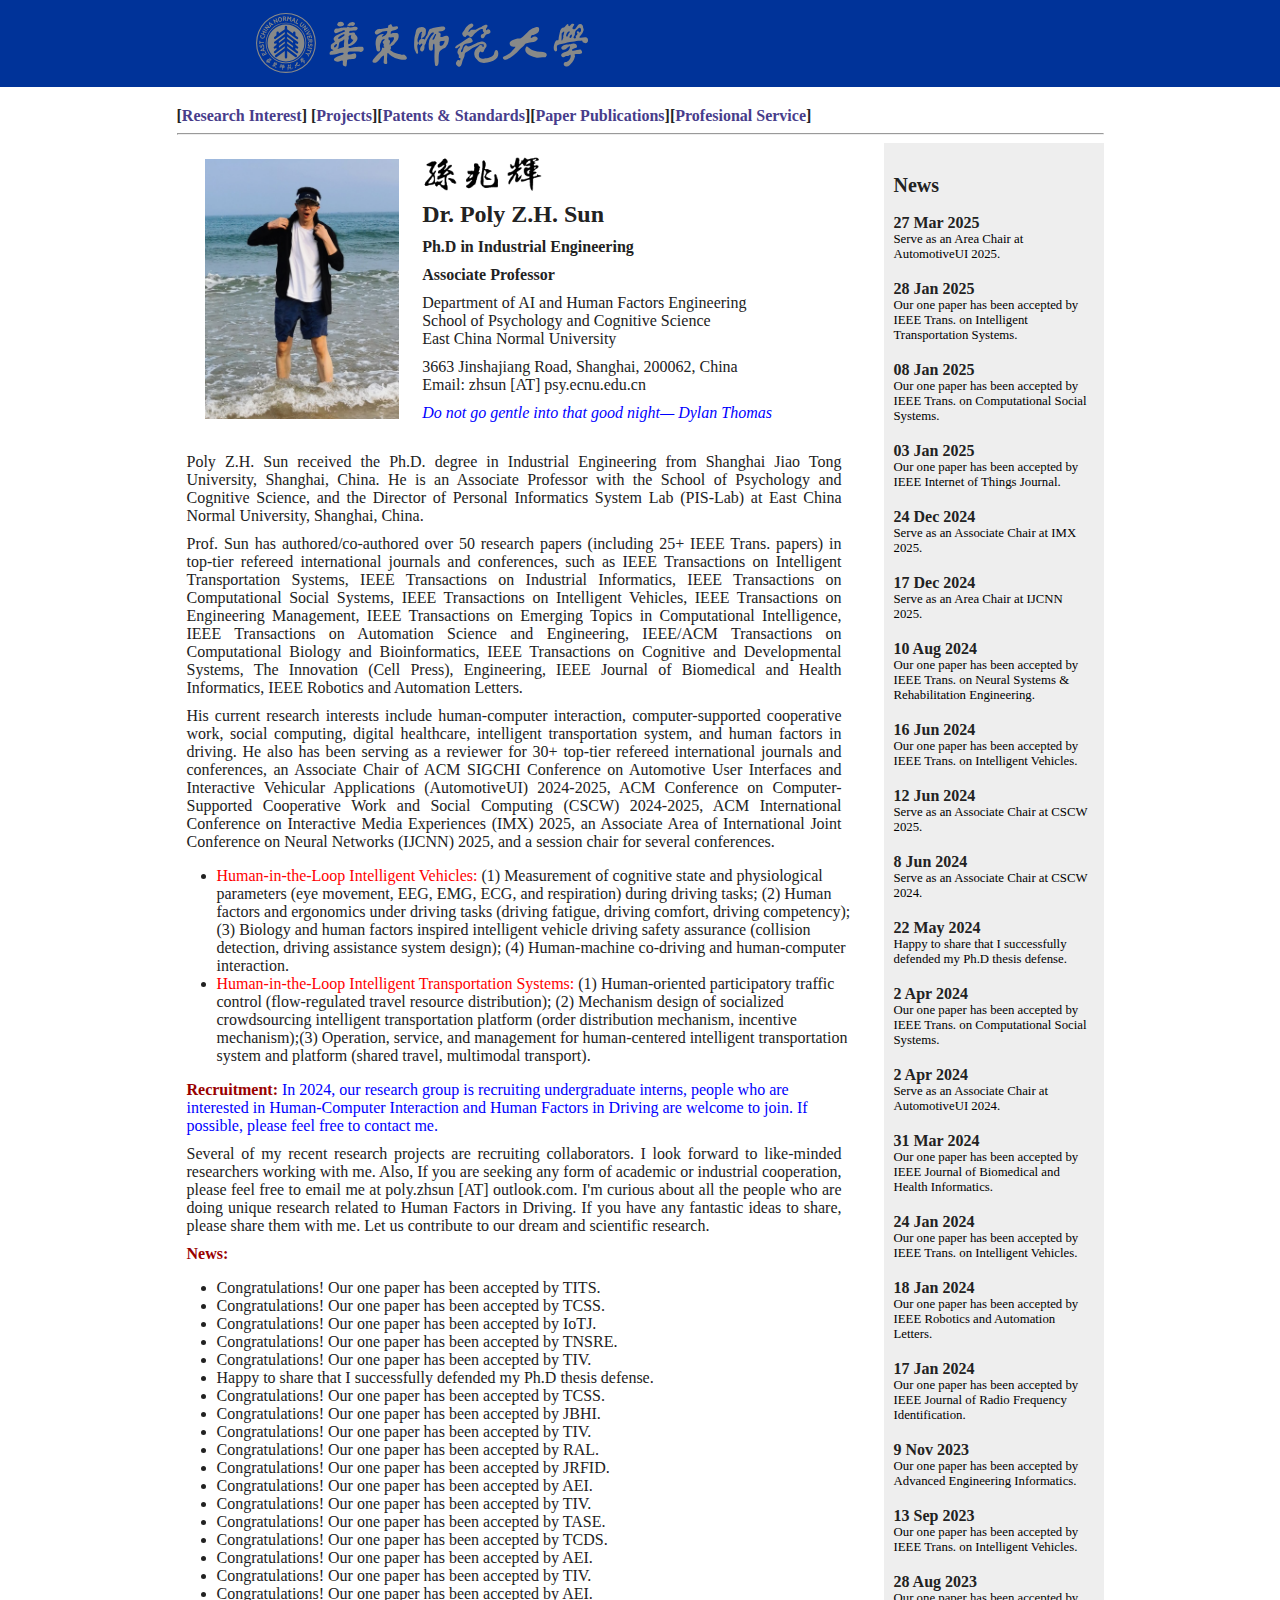
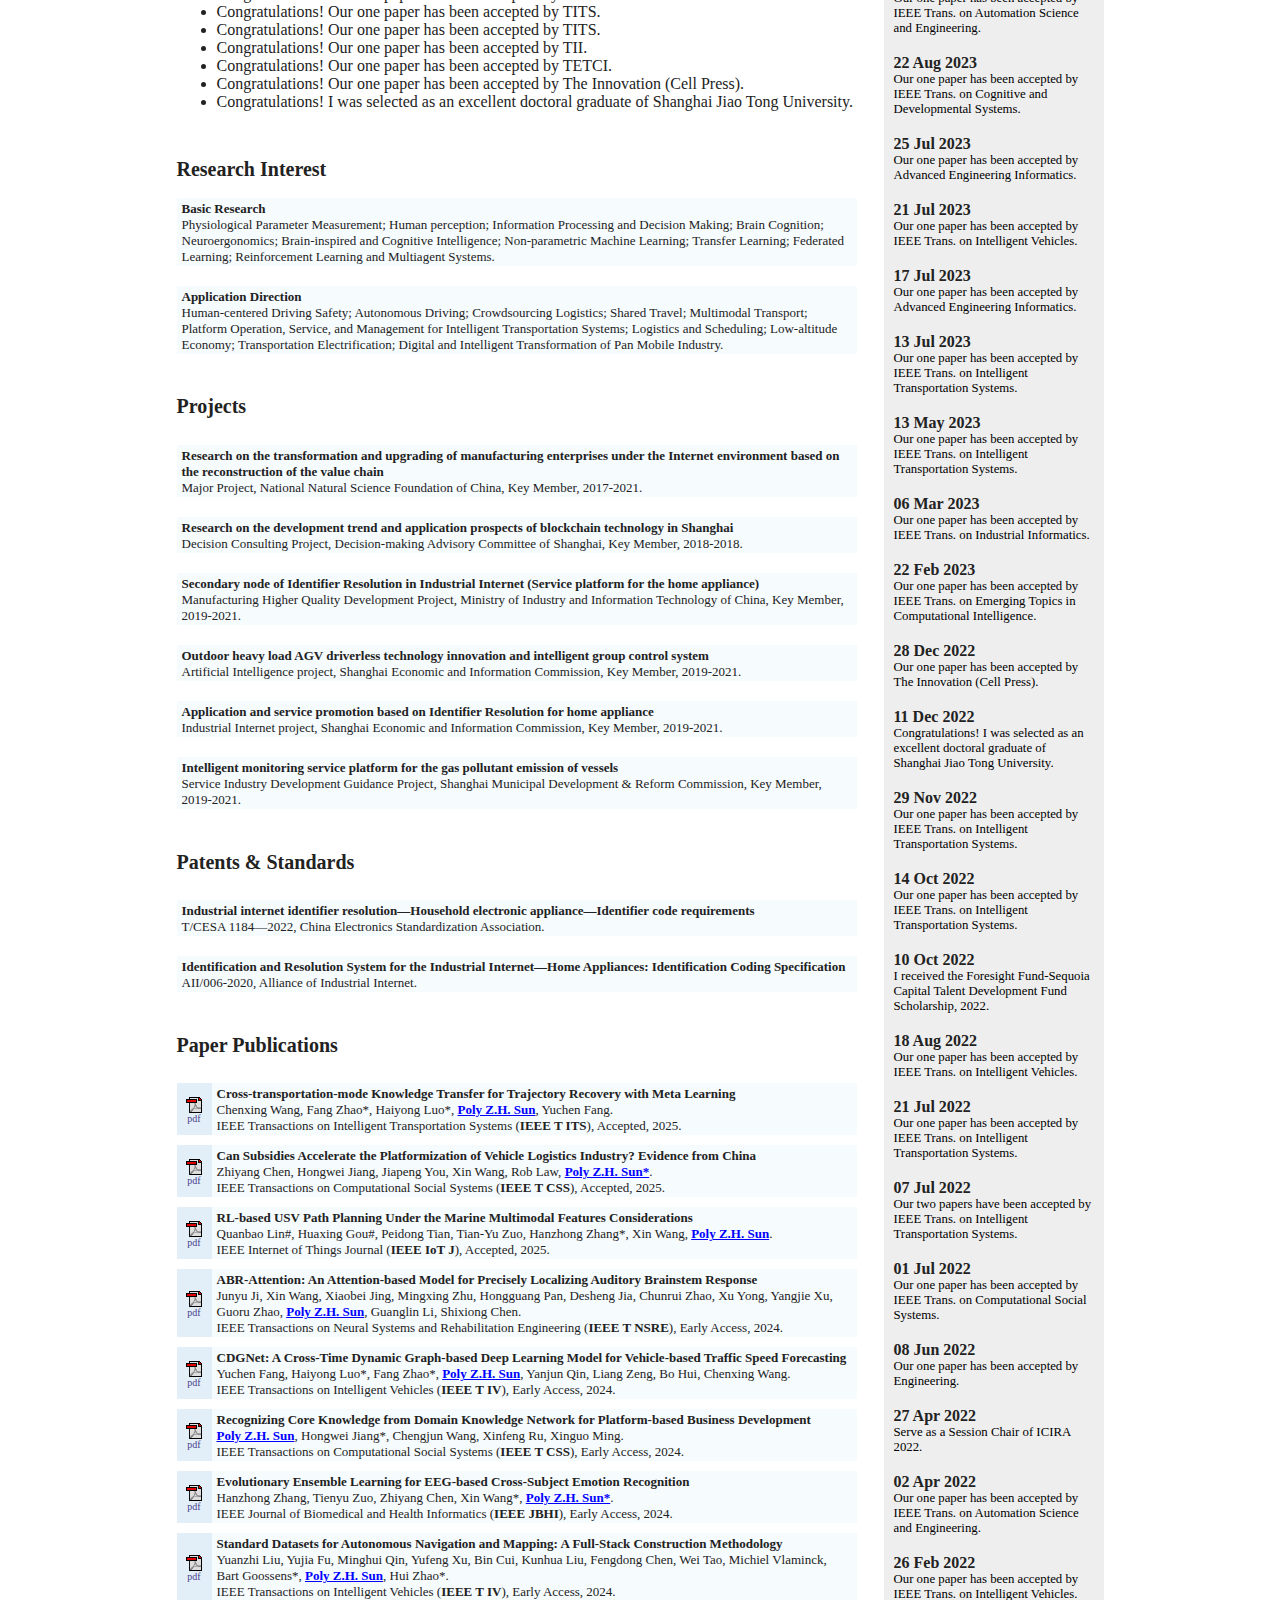
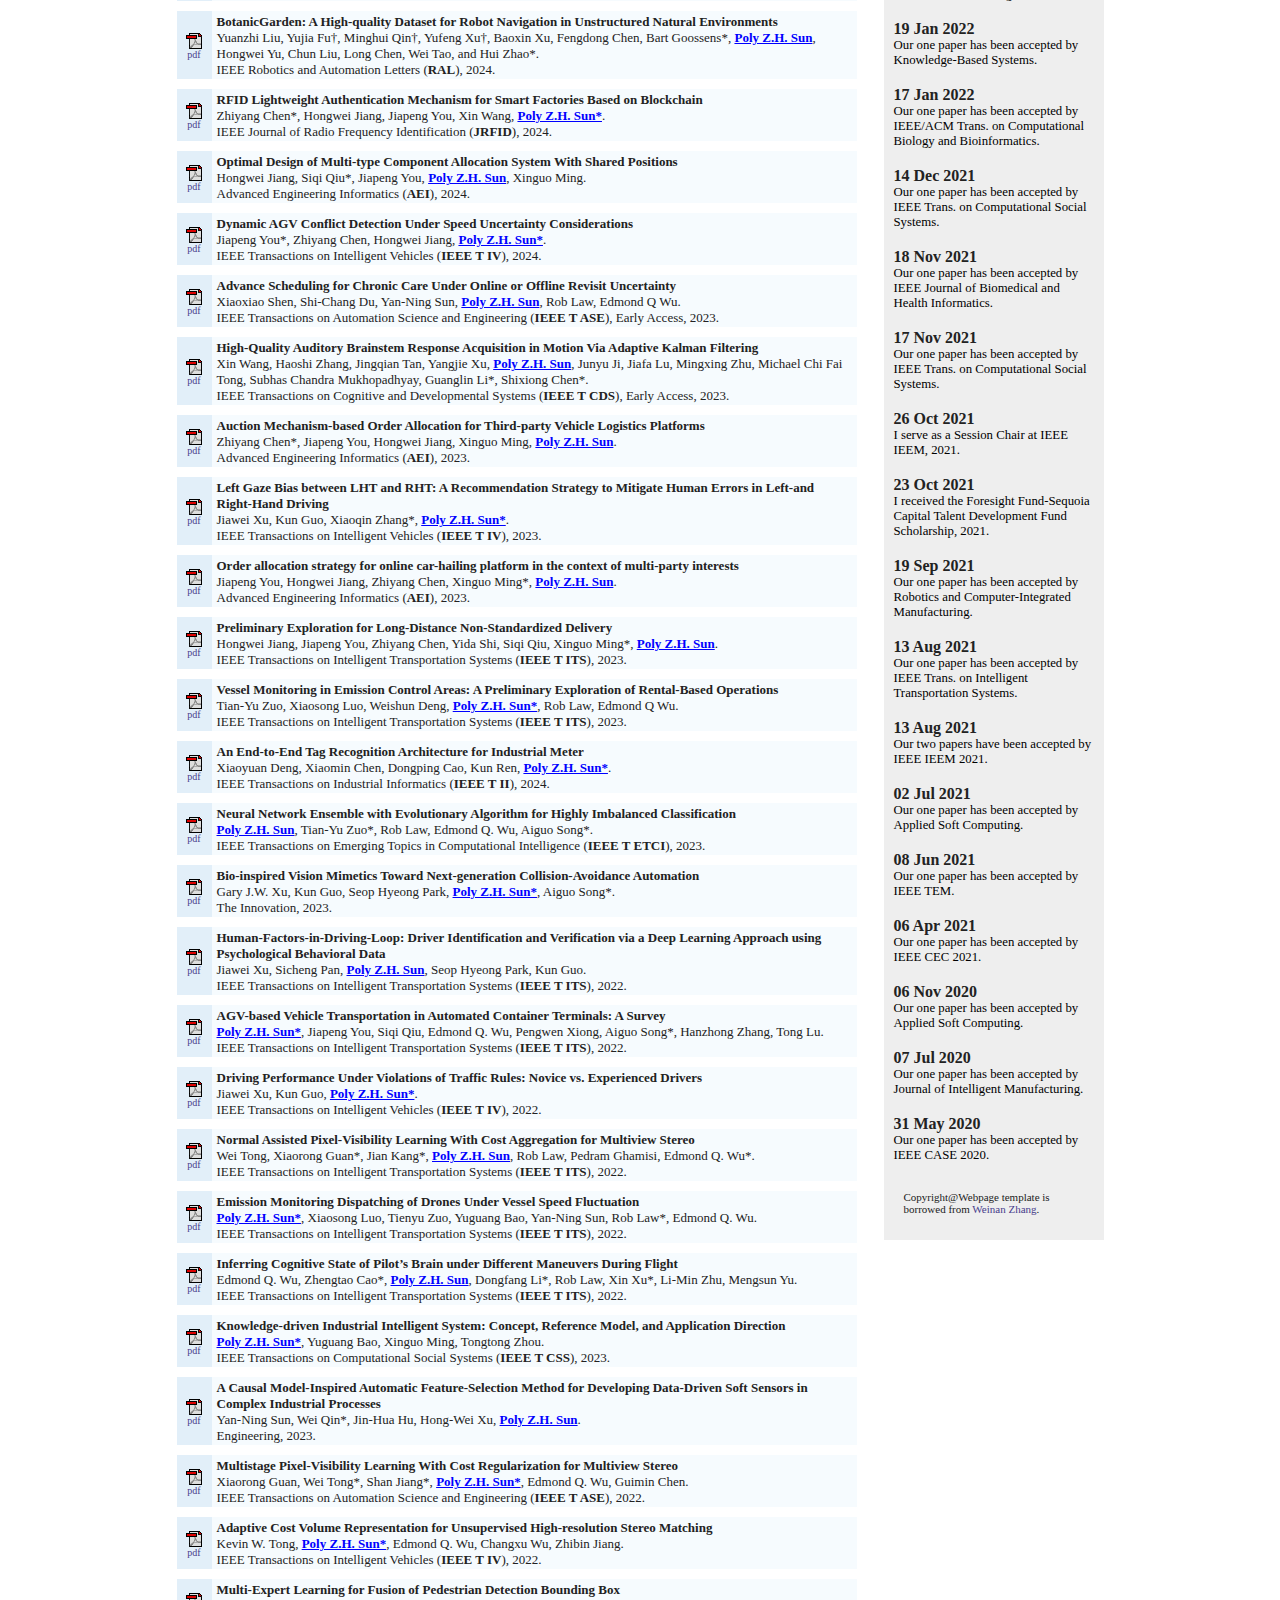
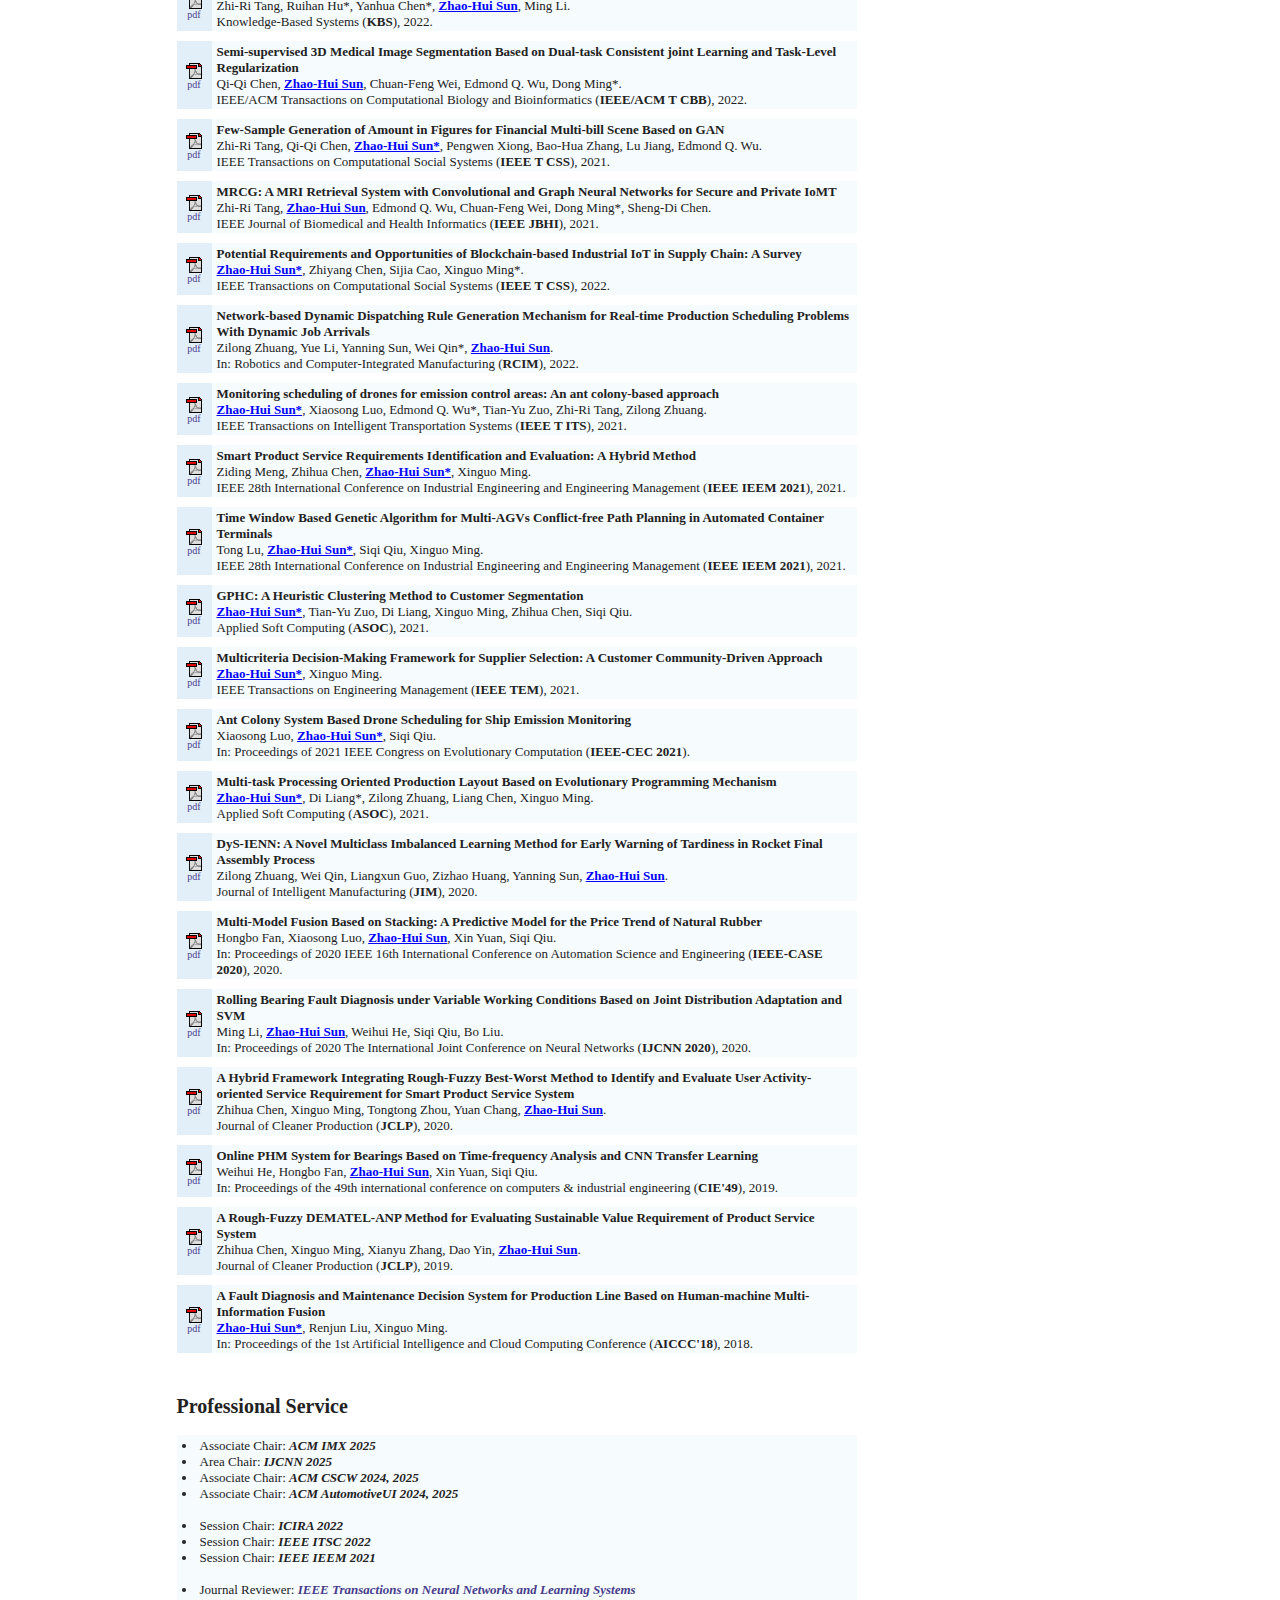
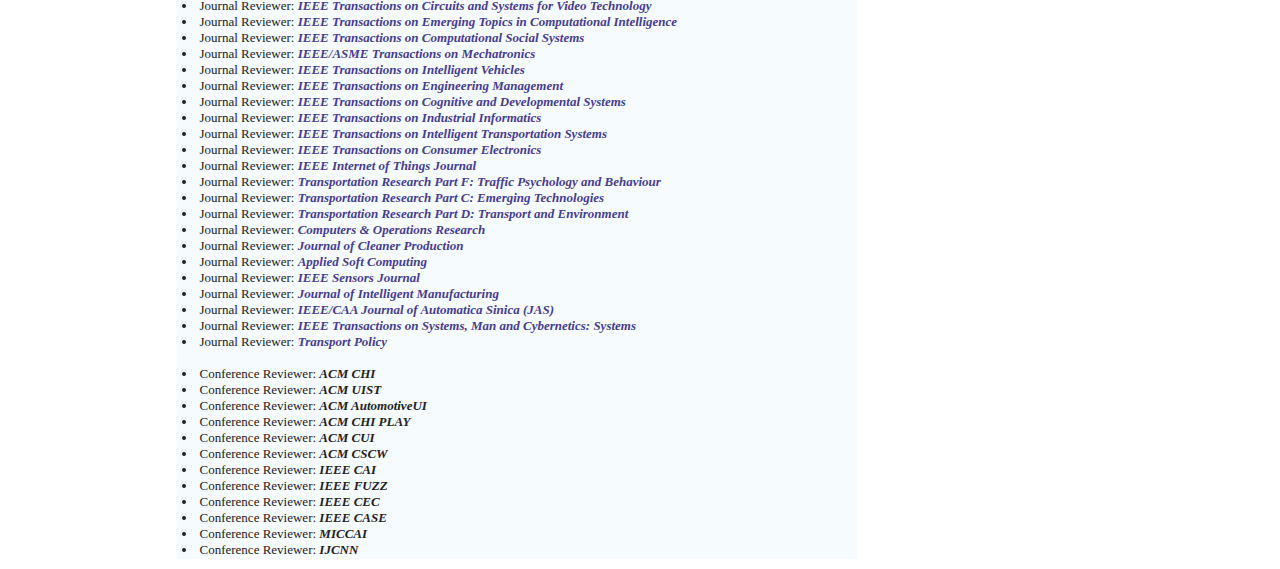
==== index.html @ a6d98fd2 "Update index.html" ====
<!DOCTYPE html PUBLIC "-//W3C//DTD HTML 4.0 Transitional//EN">
<!-- saved from url=(0019)http://polysun.github.io -->
<html><head><meta http-equiv="Content-Type" content="text/html; charset=UTF-8"><meta content="IE=7.0000" http-equiv="X-UA-Compatible">
<title>Poly Z.H. Sun</title>
<meta name="description" content="Poly Z.H. Sun, Associate Professor at East China Normal University. Research topics include Brain Function & Cognition, Human Behavior & Ergonomics, Human-Computer Interaction, Embodied Intelligence.">
<meta name="keywords" content="Poly Z.H. Sun, ECNU, East China Normal University">

<link rel="stylesheet" type="text/css" href="./Poly Z.H. Sun_files/style.css">

<script charset="UTF-8" id="LA_COLLECT" src="//sdk.51.la/js-sdk-pro.min.js"></script>
<script>LA.init({id: "JgIUzIW0p57Xq3hF",ck: "JgIUzIW0p57Xq3hF"})</script>
	

<link rel="shortcut icon" href="./Poly Z.H. Sun_files/favicon.png"></head>


<body>

<div id="header">
<img style="margin-bottom:10pt;margin-top:10pt;margin-left:20%;" src="./Poly Z.H. Sun_files/ECNU-logo.svg" height="60">
</div>

<div id="content">

	<strong><font size="3em">[<a href="#Research Interest">Research Interest</a>] [<a href="#Projects">Projects</a>][<a href="#Patents & Standards">Patents & Standards</a>][<a href="#Paper Publications">Paper Publications</a>][<a href="#Professional Service">Profesional Service</a>]</strong>
<br/>
<hr>


<div id="left">
<table style="background-color:white;">
<tbody><tr nosave="">
<td valign="CENTER">
<img src="./Poly Z.H. Sun_files/Poly_Sun.jpg" height="260" align="right">
</td>

<td valign="CENTER" width="2%">
</td>

<td valign="CENTER" halign="LEFT">
<font size="+0">
<p style="margin-left:0px;">
<img src="./Poly Z.H. Sun_files/name.png" height="35">
</p>
<b><font size="+2">Dr. Poly Z.H. Sun&nbsp;</font></b>
<p style="margin-left:0px;">
<b>Ph.D in Industrial Engineering</b>
</p><p style="margin-left:0px;">
<b>Associate Professor</b>
</p><p style="margin-left:0px;">	
Department of AI and Human Factors Engineering<br>
School of Psychology and Cognitive Science<br>
East China Normal University <br>
</p><p style="margin-left:0px;">
3663 Jinshajiang Road, Shanghai, 200062, China<br>
Email: zhsun [AT] psy.ecnu.edu.cn<br>
</p><p style="margin-left:0px;">
<font  color="blue"><i>Do not go gentle into that good night— Dylan Thomas</i><br></font>
</p></font><p><font size="+0">
</font>
</p></td>
</tr>
</tbody></table>

<div style="margin-top:20px">
</p><p style="text-align:justify; text-justify:inter-ideograph;><font  color="black">Poly Z.H. Sun received the Ph.D. degree in Industrial Engineering from Shanghai Jiao Tong University, Shanghai, China. He is an Associate Professor with the School of Psychology and Cognitive Science, and the Director of Personal Informatics System Lab (PIS-Lab) at East China Normal University, Shanghai, China. 
</p><p style="text-align:justify; text-justify:inter-ideograph;><font  color="black">Prof. Sun has authored/co-authored over 50 research papers (including 25+ IEEE Trans. papers) in top-tier refereed international journals and conferences, such as IEEE Transactions on Intelligent Transportation Systems, IEEE Transactions on Industrial Informatics, IEEE Transactions on Computational Social Systems, IEEE Transactions on Intelligent Vehicles, IEEE Transactions on Engineering Management, IEEE Transactions on Emerging Topics in Computational Intelligence, IEEE Transactions on Automation Science and Engineering, IEEE/ACM Transactions on Computational Biology and Bioinformatics, IEEE Transactions on Cognitive and Developmental Systems, The Innovation (Cell Press), Engineering, IEEE Journal of Biomedical and Health Informatics, IEEE Robotics and Automation Letters.	
</p><p style="text-align:justify; text-justify:inter-ideograph;><font  color="black">His current research interests include human-computer interaction, computer-supported cooperative work, social computing, digital healthcare, intelligent transportation system, and human factors in driving. He also has been serving as a reviewer for 30+ top-tier refereed international journals and conferences, an Associate Chair of ACM SIGCHI Conference on Automotive User Interfaces and Interactive Vehicular Applications (AutomotiveUI) 2024-2025, ACM Conference on Computer-Supported Cooperative Work and Social Computing (CSCW) 2024-2025, ACM International Conference on Interactive Media Experiences (IMX) 2025, an Associate Area of International Joint Conference on Neural Networks (IJCNN) 2025, and a session chair for several conferences.
</div>
	
</p><div style=";margin-right:10px"><ul>
<li><font  color="red">Human-in-the-Loop Intelligent Vehicles: </font>
(1) Measurement of cognitive state and physiological parameters (eye movement, EEG, EMG, ECG, and respiration) during driving tasks; (2) Human factors and ergonomics under driving tasks (driving fatigue, driving comfort, driving competency); (3) Biology and human factors inspired intelligent vehicle driving safety assurance (collision detection, driving assistance system design); (4) Human-machine co-driving and human-computer interaction.</li>
<li><font  color="red">Human-in-the-Loop Intelligent Transportation Systems: </font> 
(1) Human-oriented participatory traffic control (flow-regulated travel resource distribution); (2) Mechanism design of socialized crowdsourcing intelligent transportation platform (order distribution mechanism, incentive mechanism);(3) Operation, service, and management for human-centered intelligent transportation system and platform (shared travel, multimodal transport).</li>
</ul>
</div>
		
</p><p><b><font size="3em" color="#990000">Recruitment: </font></b>
<font  color="blue">In 2024, our research group is recruiting undergraduate interns, people who are interested in Human-Computer Interaction and Human Factors in Driving are welcome to join. If possible, please feel free to contact me.</font>
</p><p style="text-align:justify; text-justify:inter-ideograph;><font  color="black">Several of my recent research projects are recruiting collaborators. I look forward to like-minded researchers working with me. Also,  If you are seeking any form of academic or industrial cooperation, please feel free to email me at poly.zhsun [AT] outlook.com. I'm curious about all the people who are doing unique research related to Human Factors in Driving. If you have any fantastic ideas to share, please share them with me. Let us contribute to our dream and scientific research.

		
		
</p><p><b><font size="3em" color="#990000">News: </font></b>
</p><div style=";margin-right:10px">
<ul>
<li>Congratulations! Our one paper has been accepted by TITS.</li>
<li>Congratulations! Our one paper has been accepted by TCSS.</li>
<li>Congratulations! Our one paper has been accepted by IoTJ.</li>
<li>Congratulations! Our one paper has been accepted by TNSRE.</li>	
<li>Congratulations! Our one paper has been accepted by TIV.</li>
<li>Happy to share that I successfully defended my Ph.D thesis defense.</li>	
<li>Congratulations! Our one paper has been accepted by TCSS.</li>
<li>Congratulations! Our one paper has been accepted by JBHI.</li>
<li>Congratulations! Our one paper has been accepted by TIV.</li>
<li>Congratulations! Our one paper has been accepted by RAL.</li>
<li>Congratulations! Our one paper has been accepted by JRFID.</li>
<li>Congratulations! Our one paper has been accepted by AEI.</li>
<li>Congratulations! Our one paper has been accepted by TIV.</li>
<li>Congratulations! Our one paper has been accepted by TASE.</li>
<li>Congratulations! Our one paper has been accepted by TCDS.</li>
<li>Congratulations! Our one paper has been accepted by AEI.</li>
<li>Congratulations! Our one paper has been accepted by TIV.</li>
<li>Congratulations! Our one paper has been accepted by AEI.</li>
<li>Congratulations! Our one paper has been accepted by TITS.</li>
<li>Congratulations! Our one paper has been accepted by TITS.</li>
<li>Congratulations! Our one paper has been accepted by TII.</li>
<li>Congratulations! Our one paper has been accepted by TETCI.</li>
<li>Congratulations! Our one paper has been accepted by The Innovation (Cell Press).</li>
<li>Congratulations! I was selected as an excellent doctoral graduate of Shanghai Jiao Tong University.</li>
</ul>
</div>




<div id="Research Interest">
<h2>Research Interest</h2>
<table>
  <tbody>
  <tr>
    <td><span class="title">Basic Research</span> <br>
	  Physiological Parameter Measurement; Human perception; Information Processing and Decision Making; Brain Cognition; Neuroergonomics; Brain-inspired and Cognitive Intelligence; Non-parametric Machine Learning; Transfer Learning; Federated Learning; Reinforcement Learning and Multiagent Systems.<br>
	  </td></tr></tbody></table>
<table>

<table>
  <tbody>
  <tr>
    <td><span class="title">Application Direction</span> <br>
	   Human-centered Driving Safety; Autonomous Driving; Crowdsourcing Logistics; Shared Travel; Multimodal Transport; Platform Operation, Service, and Management for Intelligent Transportation Systems; Logistics and Scheduling; Low-altitude Economy; Transportation Electrification; Digital and Intelligent Transformation of Pan Mobile Industry.<br>
	  </td></tr></tbody></table>
<table>

<div id="Projects">
<h2>Projects</h2>


	
<table>
  <tbody>
  <tr>
    <td><span class="title">Research on the transformation and upgrading of manufacturing enterprises under the Internet environment based on the reconstruction of the value chain</span> <br>
	Major Project, National Natural Science Foundation of China, Key Member, 2017-2021.<br>
	  </td></tr></tbody></table>
<table>
	
<table>
  <tbody>
  <tr>
    <td><span class="title">Research on the development trend and application prospects of blockchain technology in Shanghai</span> <br>
	Decision Consulting Project, Decision-making Advisory Committee of Shanghai, Key Member, 2018-2018.<br>
	  </td></tr></tbody></table>
<table>


<table>
  <tbody>
  <tr>
    <td><span class="title">Secondary node of Identifier Resolution in Industrial Internet (Service platform for the home appliance)</span> <br>
	Manufacturing Higher Quality Development Project, Ministry of Industry and Information Technology of China, Key Member, 2019-2021.<br>
	  </td></tr></tbody></table>
<table>


<table>
  <tbody>
  <tr>
    <td><span class="title">Outdoor heavy load AGV driverless technology innovation and intelligent group control system</span> <br>
	Artificial Intelligence project, Shanghai Economic and Information Commission, Key Member, 2019-2021.<br>
	  </td></tr></tbody></table>
<table>


<table>
  <tbody>
  <tr>
    <td><span class="title">Application and service promotion based on Identifier Resolution for home appliance</span> <br>
	Industrial Internet project, Shanghai Economic and Information Commission, Key Member, 2019-2021.<br>
	  </td></tr></tbody></table>
<table>
	
<table>
  <tbody>
  <tr>
    <td><span class="title">Intelligent monitoring service platform for the gas pollutant emission of vessels</span> <br>
	Service Industry Development Guidance Project, Shanghai Municipal Development & Reform Commission, Key Member, 2019-2021.<br>
	  </td></tr></tbody></table>
<table>	

	
<div id="Patents & Standards">
	
<h2>Patents & Standards</h2>
	
<table>
  <tbody>
  <tr>
    <td><span class="title">Industrial internet identifier resolution—Household electronic appliance—Identifier code requirements</span> <br>
 T/CESA 1184—2022, China Electronics Standardization Association.<br>
   </td></tr></tbody></table>
<table> 
	
	
<table>
  <tbody>
  <tr>
    <td><span class="title">Identification and Resolution System for the Industrial Internet—Home Appliances: Identification Coding Specification</span> <br>
	AII/006-2020, Alliance of Industrial Internet.<br>
	  </td></tr></tbody></table>
<table>

<div id="Paper Publications">
<h2>Paper Publications</h2>

<table>
  <tbody>
  <tr>
    <td class="left"><a href=""><img src="./Poly Z.H. Sun_files/pdf.gif"><br>pdf</a></td>
    <td><span class="title">Cross-transportation-mode Knowledge Transfer for Trajectory Recovery with Meta Learning</span>
      <br>Chenxing Wang, Fang Zhao*, Haiyong Luo*, <b><font  color="blue"><u>Poly Z.H. Sun</u></font></b>, Yuchen Fang. 
	  <br>IEEE Transactions on Intelligent Transportation Systems (<b>IEEE T ITS</b>), Accepted, 2025. 
	</td>
  </tr>
 </tbody>
</table>	

<table>
  <tbody>
  <tr>
    <td class="left"><a href=""><img src="./Poly Z.H. Sun_files/pdf.gif"><br>pdf</a></td>
    <td><span class="title">Can Subsidies Accelerate the Platformization of Vehicle Logistics Industry? Evidence from China</span>
      <br>Zhiyang Chen, Hongwei Jiang, Jiapeng You, Xin Wang, Rob Law, <b><font  color="blue"><u>Poly Z.H. Sun*</u></font></b>. 
	  <br>IEEE Transactions on Computational Social Systems (<b>IEEE T CSS</b>), Accepted, 2025. 
	</td>
  </tr>
 </tbody>
</table>

<table>
  <tbody>
  <tr>
    <td class="left"><a href=""><img src="./Poly Z.H. Sun_files/pdf.gif"><br>pdf</a></td>
    <td><span class="title">RL-based USV Path Planning Under the Marine Multimodal Features Considerations</span>
      <br>Quanbao Lin#, Huaxing Gou#, Peidong Tian, Tian-Yu Zuo, Hanzhong Zhang*, Xin Wang, <b><font  color="blue"><u>Poly Z.H. Sun</u></font></b>.
	  <br>IEEE Internet of Things Journal (<b>IEEE IoT J</b>), Accepted, 2025. 
	</td>
  </tr>
 </tbody>
</table>	
	
<table>
  <tbody>
  <tr>
    <td class="left"><a href=""><img src="./Poly Z.H. Sun_files/pdf.gif"><br>pdf</a></td>
    <td><span class="title">ABR-Attention: An Attention-based Model for Precisely Localizing Auditory Brainstem Response</span>
      <br>Junyu Ji, Xin Wang, Xiaobei Jing, Mingxing Zhu, Hongguang Pan, Desheng Jia, Chunrui Zhao, Xu Yong, Yangjie Xu, Guoru Zhao, <b><font  color="blue"><u>Poly Z.H. Sun</u></font></b>, Guanglin Li, Shixiong Chen. 
	  <br>IEEE Transactions on Neural Systems and Rehabilitation Engineering (<b>IEEE T NSRE</b>), Early Access, 2024. 
	</td>
  </tr>
 </tbody>
</table>
	
<table>
  <tbody>
  <tr>
    <td class="left"><a href=""><img src="./Poly Z.H. Sun_files/pdf.gif"><br>pdf</a></td>
    <td><span class="title">CDGNet: A Cross-Time Dynamic Graph-based Deep Learning Model for Vehicle-based Traffic Speed Forecasting</span>
      <br>Yuchen Fang, Haiyong Luo*, Fang Zhao*, <b><font  color="blue"><u>Poly Z.H. Sun</u></font></b>, Yanjun Qin, Liang Zeng, Bo Hui, Chenxing Wang. 
	  <br>IEEE Transactions on Intelligent Vehicles (<b>IEEE T IV</b>), Early Access, 2024. 
	</td>
  </tr>
 </tbody>
</table>
	
	
<table>
  <tbody>
  <tr>
    <td class="left"><a href=""><img src="./Poly Z.H. Sun_files/pdf.gif"><br>pdf</a></td>
    <td><span class="title">Recognizing Core Knowledge from Domain Knowledge Network for Platform-based Business Development</span>
      <br><b><font  color="blue"><u>Poly Z.H. Sun</u></font></b>, Hongwei Jiang*, Chengjun Wang, Xinfeng Ru, Xinguo Ming. 
	  <br>IEEE Transactions on Computational Social Systems (<b>IEEE T CSS</b>), Early Access, 2024. 
	</td>
  </tr>
 </tbody>
</table>


	

<table>
  <tbody>
  <tr>
    <td class="left"><a href=""><img src="./Poly Z.H. Sun_files/pdf.gif"><br>pdf</a></td>
    <td><span class="title">Evolutionary Ensemble Learning for EEG-based Cross-Subject Emotion Recognition</span>
      <br>Hanzhong Zhang, Tienyu Zuo, Zhiyang Chen, Xin Wang*, <b><font  color="blue"><u>Poly Z.H. Sun*</u></font></b>. 
	  <br>IEEE Journal of Biomedical and Health Informatics (<b>IEEE JBHI</b>), Early Access, 2024. 
	</td>
  </tr>
 </tbody>
</table>

	
<table>
  <tbody>
  <tr>
    <td class="left"><a href=""><img src="./Poly Z.H. Sun_files/pdf.gif"><br>pdf</a></td>
    <td><span class="title">Standard Datasets for Autonomous Navigation and Mapping: A Full-Stack Construction Methodology</span>
      <br>Yuanzhi Liu, Yujia Fu, Minghui Qin, Yufeng Xu, Bin Cui, Kunhua Liu, Fengdong Chen, Wei Tao, Michiel Vlaminck, Bart Goossens*, <b><font  color="blue"><u>Poly Z.H. Sun</u></font></b>, Hui Zhao*. 
	  <br>IEEE Transactions on Intelligent Vehicles (<b>IEEE T IV</b>), Early Access, 2024. 
	</td>
  </tr>
 </tbody>
</table>

	

<table>
  <tbody>
  <tr>
    <td class="left"><a href=""><img src="./Poly Z.H. Sun_files/pdf.gif"><br>pdf</a></td>
    <td><span class="title">BotanicGarden: A High-quality Dataset for Robot Navigation in Unstructured Natural Environments</span>
      <br>Yuanzhi Liu, Yujia Fu†, Minghui Qin†, Yufeng Xu†, Baoxin Xu, Fengdong Chen, Bart Goossens*, <b><font color="blue"><u>Poly Z.H. Sun</u></font></b>, Hongwei Yu, Chun Liu, Long Chen, Wei Tao, and Hui Zhao*.
	  <br>IEEE Robotics and Automation Letters (<b>RAL</b>), 2024.
	</td>
  </tr>
 </tbody>
</table>

	
<table>
  <tbody>
  <tr>
    <td class="left"><a href=""><img src="./Poly Z.H. Sun_files/pdf.gif"><br>pdf</a></td>
    <td><span class="title">RFID Lightweight Authentication Mechanism for Smart Factories Based on Blockchain</span>
      <br>Zhiyang Chen*, Hongwei Jiang, Jiapeng You, Xin Wang, <b><font color="blue"><u>Poly Z.H. Sun*</u></font></b>.
	  <br>IEEE Journal of Radio Frequency Identification (<b>JRFID</b>), 2024.
	</td>
  </tr>
 </tbody>
</table>

	
<table>
  <tbody>
  <tr>
    <td class="left"><a href=""><img src="./Poly Z.H. Sun_files/pdf.gif"><br>pdf</a></td>
    <td><span class="title">Optimal Design of Multi-type Component Allocation System With Shared Positions</span>
      <br>Hongwei Jiang, Siqi Qiu*, Jiapeng You, <b><font color="blue"><u>Poly Z.H. Sun</u></font></b>, Xinguo Ming.
	  <br>Advanced Engineering Informatics (<b>AEI</b>), 2024.
	</td>
  </tr>
 </tbody>
</table>


<table>
  <tbody>
  <tr>
    <td class="left"><a href=""><img src="./Poly Z.H. Sun_files/pdf.gif"><br>pdf</a></td>
    <td><span class="title">Dynamic AGV Conflict Detection Under Speed Uncertainty Considerations</span>
      <br>Jiapeng You*, Zhiyang Chen, Hongwei Jiang, <b><font  color="blue"><u>Poly Z.H. Sun*</u></font></b>.
	  <br>IEEE Transactions on Intelligent Vehicles (<b>IEEE T IV</b>), 2024. 
	</td>
  </tr>
 </tbody>
</table>



<table>
  <tbody>
  <tr>
    <td class="left"><a href=""><img src="./Poly Z.H. Sun_files/pdf.gif"><br>pdf</a></td>
    <td><span class="title">Advance Scheduling for Chronic Care Under Online or Offline Revisit Uncertainty</span>
      <br>Xiaoxiao Shen, Shi-Chang Du, Yan-Ning Sun, <b><font  color="blue"><u>Poly Z.H. Sun</u></font></b>, Rob Law, Edmond Q Wu.
	  <br>IEEE Transactions on Automation Science and Engineering (<b>IEEE T ASE</b>), Early Access, 2023. 
	</td>
  </tr>
 </tbody>
</table>




<table>
  <tbody>
  <tr>
    <td class="left"><a href=""><img src="./Poly Z.H. Sun_files/pdf.gif"><br>pdf</a></td>
    <td><span class="title">High-Quality Auditory Brainstem Response Acquisition in Motion Via Adaptive Kalman Filtering</span>
      <br>Xin Wang, Haoshi Zhang, Jingqian Tan, Yangjie Xu, <b><font  color="blue"><u>Poly Z.H. Sun</u></font></b>, Junyu Ji, Jiafa Lu, Mingxing Zhu, Michael Chi Fai Tong, Subhas Chandra Mukhopadhyay, Guanglin Li*, Shixiong Chen*.
	  <br>IEEE Transactions on Cognitive and Developmental Systems (<b>IEEE T CDS</b>), Early Access, 2023. 
	</td>
  </tr>
 </tbody>
</table>

	
<table>
  <tbody>
  <tr>
    <td class="left"><a href=""><img src="./Poly Z.H. Sun_files/pdf.gif"><br>pdf</a></td>
    <td><span class="title">Auction Mechanism-based Order Allocation for Third-party Vehicle Logistics Platforms</span>
      <br>Zhiyang Chen*, Jiapeng You, Hongwei Jiang, Xinguo Ming, <b><font  color="blue"><u>Poly Z.H. Sun</u></font></b>.
	  <br>Advanced Engineering Informatics (<b>AEI</b>), 2023. 
	</td>
  </tr>
 </tbody>
</table>
	
<table>
  <tbody>
  <tr>
    <td class="left"><a href=""><img src="./Poly Z.H. Sun_files/pdf.gif"><br>pdf</a></td>
    <td><span class="title">Left Gaze Bias between LHT and RHT: A Recommendation Strategy to Mitigate Human Errors in Left-and Right-Hand Driving</span>
      <br>Jiawei Xu, Kun Guo, Xiaoqin Zhang*, <b><font  color="blue"><u>Poly Z.H. Sun*</u></font></b>.
	  <br>IEEE Transactions on Intelligent Vehicles (<b>IEEE T IV</b>), 2023. 
	</td>
  </tr>
 </tbody>
</table>


<table>
  <tbody>
  <tr>
    <td class="left"><a href=""><img src="./Poly Z.H. Sun_files/pdf.gif"><br>pdf</a></td>
    <td><span class="title">Order allocation strategy for online car-hailing platform in the context of multi-party interests</span>
      <br>Jiapeng You, Hongwei Jiang, Zhiyang Chen, Xinguo Ming*, <b><font  color="blue"><u>Poly Z.H. Sun</u></font></b>.
	  <br>Advanced Engineering Informatics (<b>AEI</b>), 2023. 
	</td>
  </tr>
 </tbody>
</table>






<table>
  <tbody>
  <tr>
    <td class="left"><a href=""><img src="./Poly Z.H. Sun_files/pdf.gif"><br>pdf</a></td>
    <td><span class="title">Preliminary Exploration for Long-Distance Non-Standardized Delivery</span>
      <br>Hongwei Jiang, Jiapeng You, Zhiyang Chen, Yida Shi, Siqi Qiu, Xinguo Ming*, <b><font  color="blue"><u>Poly Z.H. Sun</u></font></b>.
	  <br>IEEE Transactions on Intelligent Transportation Systems (<b>IEEE T ITS</b>), 2023. 
	</td>
  </tr>
 </tbody>
</table>



	

<table>
  <tbody>
  <tr>
    <td class="left"><a href=""><img src="./Poly Z.H. Sun_files/pdf.gif"><br>pdf</a></td>
    <td><span class="title">Vessel Monitoring in Emission Control Areas: A Preliminary Exploration of Rental-Based Operations</span>
      <br>Tian-Yu Zuo, Xiaosong Luo, Weishun Deng, <b><font  color="blue"><u>Poly Z.H. Sun*</u></font></b>, Rob Law, Edmond Q Wu.
	  <br>IEEE Transactions on Intelligent Transportation Systems (<b>IEEE T ITS</b>), 2023. 
	</td>
  </tr>
 </tbody>
</table>


<table>
  <tbody>
  <tr>
    <td class="left"><a href=""><img src="./Poly Z.H. Sun_files/pdf.gif"><br>pdf</a></td>
    <td><span class="title">An End-to-End Tag Recognition Architecture for Industrial Meter</span>
      <br>Xiaoyuan Deng, Xiaomin Chen, Dongping Cao, Kun Ren, <b><font  color="blue"><u>Poly Z.H. Sun*</u></font></b>.
	  <br>IEEE Transactions on Industrial Informatics (<b>IEEE T II</b>), 2024. 
	</td>
  </tr>
 </tbody>
</table>
	
<table>
  <tbody>
  <tr>
    <td class="left"><a href=""><img src="./Poly Z.H. Sun_files/pdf.gif"><br>pdf</a></td>
    <td><span class="title">Neural Network Ensemble with Evolutionary Algorithm for Highly Imbalanced Classification</span>
      <br><b><font  color="blue"><u>Poly Z.H. Sun</u></font></b>, Tian-Yu Zuo*, Rob Law, Edmond Q. Wu, Aiguo Song*.
	  <br>IEEE Transactions on Emerging Topics in Computational Intelligence (<b>IEEE T ETCI</b>), 2023. 
	</td>
  </tr>
 </tbody>
</table>	
	
<table>
  <tbody>
  <tr>
    <td class="left"><a href=""><img src="./Poly Z.H. Sun_files/pdf.gif"><br>pdf</a></td>
    <td><span class="title">Bio-inspired Vision Mimetics Toward Next-generation Collision-Avoidance Automation</span>
      <br>Gary J.W. Xu, Kun Guo, Seop Hyeong Park, <b><font  color="blue"><u>Poly Z.H. Sun*</u></font></b>, Aiguo Song*.
	  <br>The Innovation, 2023.
	</td>
  </tr>
 </tbody>
</table>
	
<table>
  <tbody>
  <tr>
    <td class="left"><a href=""><img src="./Poly Z.H. Sun_files/pdf.gif"><br>pdf</a></td>
    <td><span class="title">Human-Factors-in-Driving-Loop: Driver Identification and Verification via a Deep Learning Approach using Psychological Behavioral Data</span>
      <br>Jiawei Xu, Sicheng Pan, <b><font  color="blue"><u>Poly Z.H. Sun</u></font></b>, Seop Hyeong Park, Kun Guo.
	  <br>IEEE Transactions on Intelligent Transportation Systems (<b>IEEE T ITS</b>), 2022.
	</td>
  </tr>
 </tbody>
</table>
	
<table>
  <tbody>
  <tr>
    <td class="left"><a href=""><img src="./Poly Z.H. Sun_files/pdf.gif"><br>pdf</a></td>
    <td><span class="title">AGV-based Vehicle Transportation in Automated Container Terminals: A Survey</span>
      <br><b><font  color="blue"><u>Poly Z.H. Sun*</u></font></b>, Jiapeng You, Siqi Qiu, Edmond Q. Wu, Pengwen Xiong, Aiguo Song*, Hanzhong Zhang, Tong Lu.
	  <br>IEEE Transactions on Intelligent Transportation Systems (<b>IEEE T ITS</b>), 2022.
	</td>
  </tr>
 </tbody>
</table>
	
	
	
<table>
  <tbody>
  <tr>
    <td class="left"><a href=""><img src="./Poly Z.H. Sun_files/pdf.gif"><br>pdf</a></td>
    <td><span class="title">Driving Performance Under Violations of Traffic Rules: Novice vs. Experienced Drivers</span>
      <br>Jiawei Xu, Kun Guo, <b><font  color="blue"><u>Poly Z.H. Sun*</u></font></b>.
	  <br>IEEE Transactions on Intelligent Vehicles (<b>IEEE T IV</b>), 2022.
	</td>
  </tr>
 </tbody>
</table>	
		
	
	
	
<table>
  <tbody>
  <tr>
    <td class="left"><a href="./paper_collection/Normal_Assisted_Pixel-Visibility_Learning_With_Cost_Aggregation_for_Multiview_Stereo.pdf"><img src="./Poly Z.H. Sun_files/pdf.gif"><br>pdf</a></td>
    <td><span class="title">Normal Assisted Pixel-Visibility Learning With Cost Aggregation for Multiview Stereo</span>
      <br>Wei Tong, Xiaorong Guan*, Jian Kang*, <b><font  color="blue"><u>Poly Z.H. Sun</u></font></b>, Rob Law, Pedram Ghamisi, Edmond Q. Wu*.
	  <br>IEEE Transactions on Intelligent Transportation Systems (<b>IEEE T ITS</b>), 2022.
	</td>
  </tr>
 </tbody>
</table>
	
<table>
  <tbody>
  <tr>
    <td class="left"><a href="./paper_collection/Emission_Monitoring_Dispatching_of_Drones_Under_Vessel_Speed_Fluctuation.pdf"><img src="./Poly Z.H. Sun_files/pdf.gif"><br>pdf</a></td>
    <td><span class="title">Emission Monitoring Dispatching of Drones Under Vessel Speed Fluctuation</span>
      <br><b><font  color="blue"><u>Poly Z.H. Sun*</u></font></b>, Xiaosong Luo, Tienyu Zuo, Yuguang Bao, Yan-Ning Sun, Rob Law*, Edmond Q. Wu.
	  <br>IEEE Transactions on Intelligent Transportation Systems (<b>IEEE T ITS</b>), 2022.
	</td>
  </tr>
 </tbody>
</table>

<table>
  <tbody>
  <tr>
    <td class="left"><a href="./paper_collection/Inferring_Cognitive_State_of_Pilots_Brain_Under_Different_Maneuvers_During_Flight.pdf"><img src="./Poly Z.H. Sun_files/pdf.gif"><br>pdf</a></td>
    <td><span class="title">Inferring Cognitive State of Pilot’s Brain under Different Maneuvers During Flight</span>
      <br>Edmond Q. Wu, Zhengtao Cao*, <b><font  color="blue"><u>Poly Z.H. Sun</u></font></b>, Dongfang Li*, Rob Law, Xin Xu*, Li-Min Zhu, Mengsun Yu.
	  <br>IEEE Transactions on Intelligent Transportation Systems (<b>IEEE T ITS</b>), 2022.
	</td>
  </tr>
 </tbody>
</table>		
	
	
<table>
  <tbody>
  <tr>
    <td class="left"><a href="./paper_collection/Knowledge-Driven_Industrial_Intelligent_System_Concept_Reference_Model_and_Application_Direction.pdf"><img src="./Poly Z.H. Sun_files/pdf.gif"><br>pdf</a></td>
    <td><span class="title">Knowledge-driven Industrial Intelligent System: Concept, Reference Model, and Application Direction</span>
      <br><b><font  color="blue"><u>Poly Z.H. Sun*</u></font></b>, Yuguang Bao, Xinguo Ming, Tongtong Zhou.
	  <br>IEEE Transactions on Computational Social Systems (<b>IEEE T CSS</b>), 2023.
	</td>
  </tr>
 </tbody>
</table>	
	
<table>
  <tbody>
  <tr>
    <td class="left"><a href=""><img src="./Poly Z.H. Sun_files/pdf.gif"><br>pdf</a></td>
    <td><span class="title">A Causal Model-Inspired Automatic Feature-Selection Method for Developing Data-Driven Soft Sensors in Complex Industrial Processes</span>
      <br>Yan-Ning Sun, Wei Qin*, Jin-Hua Hu, Hong-Wei Xu, <b><font  color="blue"><u>Poly Z.H. Sun</u></font></b>.
	  <br>Engineering, 2023.
	</td>
  </tr>
 </tbody>
</table>
	
<table>
  <tbody>
  <tr>
    <td class="left"><a href="./paper_collection/Multistage_Pixel-Visibility_Learning_With_Cost_Regularization_for_Multiview_Stereo.pdf"><img src="./Poly Z.H. Sun_files/pdf.gif"><br>pdf</a></td>
    <td><span class="title">Multistage Pixel-Visibility Learning With Cost Regularization for Multiview Stereo</span>
      <br>Xiaorong Guan, Wei Tong*, Shan Jiang*, <b><font  color="blue"><u>Poly Z.H. Sun*</u></font></b>, Edmond Q. Wu, Guimin Chen.
	  <br>IEEE Transactions on Automation Science and Engineering (<b>IEEE T ASE</b>), 2022.
	</td>
  </tr>
 </tbody>
</table>	

	
<table>
  <tbody>
  <tr>
    <td class="left"><a href=""><img src="./Poly Z.H. Sun_files/pdf.gif"><br>pdf</a></td>
    <td><span class="title">Adaptive Cost Volume Representation for Unsupervised High-resolution Stereo Matching</span>
      <br>Kevin W. Tong, <b><font  color="blue"><u>Poly Z.H. Sun*</u></font></b>, Edmond Q. Wu, Changxu Wu, Zhibin Jiang.
	  <br>IEEE Transactions on Intelligent Vehicles (<b>IEEE T IV</b>), 2022.
	</td>
  </tr>
 </tbody>
</table>	
	
	
<table>
  <tbody>
  <tr>
    <td class="left"><a href="./paper_collection/Multi-Expert_Learning_for_Fusion_of_Pedestrian_Detection_Bounding_Box.pdf"><img src="./Poly Z.H. Sun_files/pdf.gif"><br>pdf</a></td>
    <td><span class="title">Multi-Expert Learning for Fusion of Pedestrian Detection Bounding Box</span>
      <br>Zhi-Ri Tang, Ruihan Hu*, Yanhua Chen*, <b><font  color="blue"><u>Zhao-Hui Sun</u></font></b>, Ming Li.
	  <br>Knowledge-Based Systems (<b>KBS</b>), 2022.
	</td>
  </tr>
 </tbody>
</table>	

<table>
  <tbody>
  <tr>
    <td class="left"><a href=""><img src="./Poly Z.H. Sun_files/pdf.gif"><br>pdf</a></td>
    <td><span class="title">Semi-supervised 3D Medical Image Segmentation Based on Dual-task Consistent joint Learning and Task-Level Regularization</span>
      <br>Qi-Qi Chen, <b><font  color="blue"><u>Zhao-Hui Sun</u></font></b>, Chuan-Feng Wei, Edmond Q. Wu, Dong Ming*.
	  <br>IEEE/ACM Transactions on Computational Biology and Bioinformatics (<b>IEEE/ACM T CBB</b>), 2022.
	</td>
  </tr>
 </tbody>
</table>	
	
<table>
  <tbody>
  <tr>
    <td class="left"><a href="./paper_collection/Few-Sample_Generation_of_Amount_in_Figures_for_Financial_Multi-Bill_Scene_Based_on_GAN.pdf"><img src="./Poly Z.H. Sun_files/pdf.gif"><br>pdf</a></td>
    <td><span class="title">Few-Sample Generation of Amount in Figures for Financial Multi-bill Scene Based on GAN</span>
      <br>Zhi-Ri Tang, Qi-Qi Chen, <b><font  color="blue"><u>Zhao-Hui Sun*</u></font></b>, Pengwen Xiong, Bao-Hua Zhang, Lu Jiang, Edmond Q. Wu.
	  <br>IEEE Transactions on Computational Social Systems (<b>IEEE T CSS</b>), 2021.
	</td>
  </tr>
 </tbody>
</table>	
	
<table>
  <tbody>
  <tr>
    <td class="left"><a href="./paper_collection/MRCG_A_MRI_Retrieval_System_with_Convolutional_and_Graph_Neural_Networks_for_Secure_and_Private_IoMT.pdf"><img src="./Poly Z.H. Sun_files/pdf.gif"><br>pdf</a></td>
    <td><span class="title">MRCG: A MRI Retrieval System with Convolutional and Graph Neural Networks for Secure and Private IoMT</span>
      <br>Zhi-Ri Tang, <b><font  color="blue"><u>Zhao-Hui Sun</u></font></b>, Edmond Q. Wu, Chuan-Feng Wei, Dong Ming*, Sheng-Di Chen.
	  <br>IEEE Journal of Biomedical and Health Informatics (<b>IEEE JBHI</b>), 2021.
	</td>
  </tr>
 </tbody>
</table>	
	
<table>
  <tbody>
  <tr>
    <td class="left"><a href="./paper_collection/Potential_Requirements_and_Opportunities_of_Blockchain-Based_Industrial_IoT_in_Supply_Chain_A_Survey.pdf"><img src="./Poly Z.H. Sun_files/pdf.gif"><br>pdf</a></td>
    <td><span class="title">Potential Requirements and Opportunities of Blockchain-based Industrial IoT in Supply Chain: A Survey</span>
      <br><b><font  color="blue"><u>Zhao-Hui Sun*</u></font></b>, Zhiyang Chen, Sijia Cao, Xinguo Ming*.
	  <br>IEEE Transactions on Computational Social Systems (<b>IEEE T CSS</b>), 2022.
	</td>
  </tr>
 </tbody>
</table>
	
	
	
<table>
  <tbody>
  <tr>
    <td class="left"><a href="./paper_collection/Network-based_dynamic_dispatching_rule_generation_mechanism.pdf"><img src="./Poly Z.H. Sun_files/pdf.gif"><br>pdf</a></td>
    <td><span class="title">Network-based Dynamic Dispatching Rule Generation Mechanism for Real-time Production Scheduling Problems With Dynamic Job Arrivals</span>
      <br>Zilong Zhuang, Yue Li, Yanning Sun, Wei Qin*, <b><font  color="blue"><u>Zhao-Hui Sun</u></font></b>.
	  <br>In: Robotics and Computer-Integrated Manufacturing (<b>RCIM</b>), 2022.
	</td>
  </tr>
 </tbody>
</table>	
	
	


<table>
  <tbody>
  <tr>
    <td class="left"><a href="./paper_collection/Monitoring_Scheduling_of_Drones_for_Emission_Control_Areas_An_Ant_Colony-Based_Approach.pdf"><img src="./Poly Z.H. Sun_files/pdf.gif"><br>pdf</a></td>
    <td><span class="title">Monitoring scheduling of drones for emission control areas: An ant colony-based approach</span>
      <br><b><font  color="blue"><u>Zhao-Hui Sun*</u></font></b>, Xiaosong Luo, Edmond Q. Wu*, Tian-Yu Zuo, Zhi-Ri Tang, Zilong Zhuang.
	  <br>IEEE Transactions on Intelligent Transportation Systems (<b>IEEE T ITS</b>), 2021.
	</td>
  </tr>
 </tbody>
</table>
	
	
	

<table>
  <tbody>
  <tr>
    <td class="left"><a href="./paper_collection/Smart_Product_Service_Requirements_Identification_and_Evaluation_A_Hybrid_Method.pdf"><img src="./Poly Z.H. Sun_files/pdf.gif"><br>pdf</a></td>
    <td><span class="title">Smart Product Service Requirements Identification and Evaluation: A Hybrid Method</span>
      <br>Ziding Meng, Zhihua Chen, <b><font  color="blue"><u>Zhao-Hui Sun*</u></font></b>, Xinguo Ming.
	  <br>IEEE 28th International Conference on Industrial Engineering and Engineering Management (<b>IEEE IEEM 2021</b>), 2021.
	</td>
  </tr>
 </tbody>
</table>	
	
	
<table>
  <tbody>
  <tr>
    <td class="left"><a href="./paper_collection/Time_Window_Based_Genetic_Algorithm_for_Multi-AGVs_Conflict-free_Path_Planning_in_Automated_Container_Terminals.pdf"><img src="./Poly Z.H. Sun_files/pdf.gif"><br>pdf</a></td>
    <td><span class="title">Time Window Based Genetic Algorithm for Multi-AGVs Conflict-free Path Planning in Automated Container Terminals</span>
      <br>Tong Lu, <b><font  color="blue"><u>Zhao-Hui Sun*</u></font></b>, Siqi Qiu, Xinguo Ming.
	  <br>IEEE 28th International Conference on Industrial Engineering and Engineering Management (<b>IEEE IEEM 2021</b>), 2021.
	</td>
  </tr>
 </tbody>
</table>	
	
	
	
	
<table>
  <tbody>
  <tr>
    <td class="left"><a href="./paper_collection/GPHC.pdf"><img src="./Poly Z.H. Sun_files/pdf.gif"><br>pdf</a></td>
    <td><span class="title">GPHC: A Heuristic Clustering Method to Customer Segmentation</span>
      <br><b><font  color="blue"><u>Zhao-Hui Sun*</u></font></b>, Tian-Yu Zuo, Di Liang, Xinguo Ming, Zhihua Chen, Siqi Qiu.
	  <br>Applied Soft Computing (<b>ASOC</b>), 2021.
	</td>
  </tr>
 </tbody>
</table>	
	
	
	
<table>
  <tbody>
  <tr>
    <td class="left"><a href="./paper_collection/Multicriteria_Decision-Making_Framework.pdf"><img src="./Poly Z.H. Sun_files/pdf.gif"><br>pdf</a></td>
    <td><span class="title">Multicriteria Decision-Making Framework for Supplier Selection: A Customer Community-Driven Approach</span>
      <br><b><font  color="blue"><u>Zhao-Hui Sun*</u></font></b>, Xinguo Ming.
	  <br>IEEE Transactions on Engineering Management (<b>IEEE TEM</b>), 2021.
	</td>
  </tr>
 </tbody>
</table>

	
	
<table>
  <tbody>
  <tr>
    <td class="left"><a href="./paper_collection/Ant_Colony_System_Based_Drone_Scheduling_For_Ship_Emission_Monitoring.pdf"><img src="./Poly Z.H. Sun_files/pdf.gif"><br>pdf</a></td>
    <td><span class="title">Ant Colony System Based Drone Scheduling for Ship Emission Monitoring</span>
      <br>Xiaosong Luo, <b><font  color="blue"><u>Zhao-Hui Sun*</u></font></b>, Siqi Qiu.
	  <br>In: Proceedings of 2021 IEEE Congress on Evolutionary Computation (<b>IEEE-CEC 2021</b>).
	</td>
  </tr>
 </tbody>
</table>	
	
<table>
  <tbody>
  <tr>
    <td class="left"><a href="./paper_collection/Multi-taskprocessingorientedproductionlayout.pdf"><img src="./Poly Z.H. Sun_files/pdf.gif"><br>pdf</a></td>
    <td><span class="title">Multi-task Processing Oriented Production Layout Based on Evolutionary Programming Mechanism</span>
      <br><b><font  color="blue"><u>Zhao-Hui Sun*</u></font></b>, Di Liang*, Zilong Zhuang, Liang Chen, Xinguo Ming.
	  <br>Applied Soft Computing (<b>ASOC</b>), 2021.
	</td>
  </tr>
 </tbody>
</table>	
	

<table>
  <tbody>
  <tr>
    <td class="left"><a href="./paper_collection/DyS-IENNANovelMulticlass.pdf"><img src="./Poly Z.H. Sun_files/pdf.gif"><br>pdf</a></td>
    <td><span class="title">DyS-IENN: A Novel Multiclass Imbalanced Learning Method for Early Warning of Tardiness in Rocket Final Assembly Process</span>
      <br>Zilong Zhuang, Wei Qin, Liangxun Guo, Zizhao Huang, Yanning Sun, <b><font  color="blue"><u>Zhao-Hui Sun</u></font></b>.
	  <br>Journal of Intelligent Manufacturing (<b>JIM</b>), 2020.
	</td>
  </tr>
 </tbody>
</table>

<table>
  <tbody>
  <tr>
    <td class="left"><a href="./paper_collection/Multi-modelfusion.pdf"><img src="./Poly Z.H. Sun_files/pdf.gif"><br>pdf</a></td>
    <td><span class="title">Multi-Model Fusion Based on Stacking: A Predictive Model for the Price Trend of Natural Rubber</span>
      <br> Hongbo Fan, Xiaosong Luo, <b><font  color="blue"><u>Zhao-Hui Sun</u></font></b>, Xin Yuan, Siqi Qiu.
	  <br>In: Proceedings of 2020 IEEE 16th International Conference on Automation Science and Engineering (<b>IEEE-CASE 2020</b>), 2020.
	</td>
  </tr>
 </tbody>
</table>



<table>
  <tbody>
  <tr>
    <td class="left"><a href="./paper_collection/RollingBearingFault Diagnosis.pdf"><img src="./Poly Z.H. Sun_files/pdf.gif"><br>pdf</a></td>
    <td><span class="title">Rolling Bearing Fault Diagnosis under Variable Working Conditions Based on Joint Distribution Adaptation and SVM</span>
      <br>Ming Li, <b><font  color="blue"><u>Zhao-Hui Sun</u></font></b>, Weihui He, Siqi Qiu, Bo Liu.
	  <br>In: Proceedings of 2020 The International Joint Conference on Neural Networks (<b>IJCNN 2020</b>), 2020.
	</td>
  </tr>
 </tbody>
</table>



<table>
  <tbody>
  <tr>
    <td class="left"><a href="./paper_collection/Ahybridframeworkintegratingrough.pdf"><img src="./Poly Z.H. Sun_files/pdf.gif"><br>pdf</a></td>
    <td><span class="title">A Hybrid Framework Integrating Rough-Fuzzy Best-Worst Method to Identify and Evaluate User Activity-oriented Service Requirement for Smart Product Service System</span>
      <br>Zhihua Chen, Xinguo Ming, Tongtong Zhou, Yuan Chang, <b><font  color="blue"><u>Zhao-Hui Sun</u></font></b>.
	  <br>Journal of Cleaner Production (<b>JCLP</b>), 2020.
	</td>
  </tr>
 </tbody>
</table>



<table>
  <tbody>
  <tr>
    <td class="left"><a href="./paper_collection/CIE49_paper_232.pdf"><img src="./Poly Z.H. Sun_files/pdf.gif"><br>pdf</a></td>
    <td><span class="title">Online PHM System for Bearings Based on Time-frequency Analysis and CNN Transfer Learning</span>
      <br>Weihui He, Hongbo Fan, <b><font  color="blue"><u>Zhao-Hui Sun</u></font></b>, Xin Yuan, Siqi Qiu.
	  <br>In: Proceedings of the 49th international conference on computers & industrial engineering (<b>CIE'49</b>), 2019.
	</td>
  </tr>
 </tbody>
</table>



<table>
  <tbody>
  <tr>
    <td class="left"><a href="./paper_collection/Arough-fuzzyDEMATEL-ANP.pdf"><img src="./Poly Z.H. Sun_files/pdf.gif"><br>pdf</a></td>
    <td><span class="title">A Rough-Fuzzy DEMATEL-ANP Method for Evaluating Sustainable Value Requirement of Product Service System</span>
      <br>Zhihua Chen, Xinguo Ming, Xianyu Zhang, Dao Yin, <b><font  color="blue"><u>Zhao-Hui Sun</u></font></b>.
	  <br>Journal of Cleaner Production (<b>JCLP</b>), 2019.
	</td>
  </tr>
 </tbody>
</table>


<table>
  <tbody>
  <tr>
    <td class="left"><a href="./paper_collection/AFaultDiagnosis.pdf"><img src="./Poly Z.H. Sun_files/pdf.gif"><br>pdf</a></td>
    <td><span class="title">A Fault Diagnosis and Maintenance Decision System for Production Line Based on Human-machine Multi-Information Fusion</span>
      <br><b><font  color="blue"><u>Zhao-Hui Sun*</u></font></b>, Renjun Liu, Xinguo Ming.
	  <br>In: Proceedings of the 1st Artificial Intelligence and Cloud Computing Conference (<b>AICCC'18</b>), 2018.
	</td>
  </tr>
 </tbody>
</table>


</a></div><a>


<div id="Professional Service">
<h2>Professional Service</h2>
<table>
  <tbody>
  <tr>
    <td>
	
<li>Associate Chair: <strong><i>ACM IMX 2025</i></strong></li>	
<li>Area Chair: <strong><i>IJCNN 2025</i></strong></li>		    
<li>Associate Chair: <strong><i>ACM CSCW 2024, 2025</i></strong></li>	    	    
<li>Associate Chair: <strong><i>ACM AutomotiveUI 2024, 2025</i></strong></li>	    
<br>
	    
<li>Session Chair: <strong><i>ICIRA 2022</a></i></strong></li>	
<li>Session Chair: <strong><i>IEEE ITSC 2022</a></i></strong></li>	
<li>Session Chair: <strong><i>IEEE IEEM 2021</a></i></strong></li>
<br>

<li>Journal Reviewer: <strong><i><a href="https://ieeexplore.ieee.org/xpl/RecentIssue.jsp?punumber=5962385" target="_blank">IEEE Transactions on Neural Networks and Learning Systems</a></i></strong></li>	    
	    
<li>Journal Reviewer: <strong><i><a href="https://ieeexplore.ieee.org/xpl/RecentIssue.jsp?punumber=76" target="_blank">IEEE Transactions on Circuits and Systems for Video Technology</a></i></strong></li>
	    
<li>Journal Reviewer: <strong><i><a href="https://ieeexplore.ieee.org/xpl/RecentIssue.jsp?punumber=7433297" target="_blank">IEEE Transactions on Emerging Topics in Computational Intelligence</a></i></strong></li>
	
<li>Journal Reviewer: <strong><i><a href="https://ieeexplore.ieee.org/xpl/RecentIssue.jsp?punumber=6570650" target="_blank">IEEE Transactions on Computational Social Systems</a></i></strong></li>	
	
<li>Journal Reviewer: <strong><i><a href="https://ieeexplore.ieee.org/xpl/RecentIssue.jsp?punumber=3516" target="_blank">IEEE/ASME Transactions on Mechatronics</a></i></strong></li>
	
<li>Journal Reviewer: <strong><i><a href="https://ieeexplore.ieee.org/xpl/RecentIssue.jsp?punumber=7274857" target="_blank">IEEE Transactions on Intelligent Vehicles</a></i></strong></li>

<li>Journal Reviewer: <strong><i><a href="https://ieeexplore.ieee.org/xpl/RecentIssue.jsp?punumber=17" target="_blank">IEEE Transactions on Engineering Management</a></i></strong></li>
	
<li>Journal Reviewer: <strong><i><a href="https://ieeexplore.ieee.org/xpl/RecentIssue.jsp?punumber=7274989" target="_blank">IEEE Transactions on Cognitive and Developmental Systems</a></i></strong></li>

<li>Journal Reviewer: <strong><i><a href="https://ieeexplore.ieee.org/xpl/RecentIssue.jsp?punumber=9424" target="_blank">IEEE Transactions on Industrial Informatics</a></i></strong></li>

<li>Journal Reviewer: <strong><i><a href="https://ieeexplore.ieee.org/xpl/RecentIssue.jsp?punumber=6979" target="_blank">IEEE Transactions on Intelligent Transportation Systems</a></i></strong></li>

<li>Journal Reviewer: <strong><i><a href="https://ieeexplore.ieee.org/xpl/RecentIssue.jsp?punumber=30" target="_blank">IEEE Transactions on Consumer Electronics</a></i></strong></li>

<li>Journal Reviewer: <strong><i><a href="https://ieeexplore.ieee.org/xpl/RecentIssue.jsp?punumber=6488907" target="_blank">IEEE Internet of Things Journal
</a></i></strong></li>

<li>Journal Reviewer: <strong><i><a href="https://www.sciencedirect.com/journal/transportation-research-part-f-traffic-psychology-and-behaviour" target="_blank">Transportation Research Part F: Traffic Psychology and Behaviour</a></i></strong></li>

<li>Journal Reviewer: <strong><i><a href="https://www.sciencedirect.com/journal/transportation-research-part-c-emerging-technologies" target="_blank">Transportation Research Part C: Emerging Technologies</a></i></strong></li>

<li>Journal Reviewer: <strong><i><a href="https://www.sciencedirect.com/journal/transportation-research-part-d-transport-and-environment" target="_blank">Transportation Research Part D: Transport and Environment</a></i></strong></li>	    
	    
<li>Journal Reviewer: <strong><i><a href="https://www.journals.elsevier.com/computers-and-operations-research" target="_blank">Computers & Operations Research</a></i></strong></li>

<li>Journal Reviewer: <strong><i><a href="https://www.journals.elsevier.com/journal-of-cleaner-production" target="_blank">Journal of Cleaner Production</a></i></strong></li>

<li>Journal Reviewer: <strong><i><a href="https://www.journals.elsevier.com/applied-soft-computing" target="_blank">Applied Soft Computing</a></i></strong></li>
	
<li>Journal Reviewer: <strong><i><a href="https://ieeexplore.ieee.org/xpl/RecentIssue.jsp?punumber=7361" target="_blank">IEEE Sensors Journal</a></i></strong></li>	

<li>Journal Reviewer: <strong><i><a href="https://www.springer.com/journal/10845" target="_blank">Journal of Intelligent Manufacturing</a></i></strong></li>

<li>Journal Reviewer: <strong><i><a href="http://www.ieee-jas.org/" target="_blank">IEEE/CAA Journal of Automatica Sinica (JAS)</a></i></strong></li>


<li>Journal Reviewer: <strong><i><a href="https://ieeexplore.ieee.org/xpl/RecentIssue.jsp?punumber=6221021" target="_blank">IEEE Transactions on Systems, Man and Cybernetics: Systems</a></i></strong></li>

<li>Journal Reviewer: <strong><i><a href="https://www.sciencedirect.com/journal/transport-policy" target="_blank">Transport Policy</a></i></strong></li>
	
<br>
<li>Conference Reviewer: <strong><i>ACM CHI</i></strong></li>
<li>Conference Reviewer: <strong><i>ACM UIST</i></strong></li>
<li>Conference Reviewer: <strong><i>ACM AutomotiveUI</i></strong></li>
<li>Conference Reviewer: <strong><i>ACM CHI PLAY</i></strong></li>
<li>Conference Reviewer: <strong><i>ACM CUI</i></strong></li>
<li>Conference Reviewer: <strong><i>ACM CSCW</i></strong></li>
<li>Conference Reviewer: <strong><i>IEEE CAI</i></strong></li>
<li>Conference Reviewer: <strong><i>IEEE FUZZ</i></strong></li>
<li>Conference Reviewer: <strong><i>IEEE CEC</i></strong></li>
<li>Conference Reviewer: <strong><i>IEEE CASE</i></strong></li>
<li>Conference Reviewer: <strong><i>MICCAI</i></strong></li>
<li>Conference Reviewer: <strong><i>IJCNN</i></strong></li>

	  </td></tr></tbody></table>




</div><a>

</div>







<div id="news">
<h2>News</h2><br>
<font size="3px">

<b>27 Mar 2025</b><br>	
<span class="easylink">Serve as an Area Chair at AutomotiveUI 2025.</span><br><br>	

	
<b>28 Jan 2025</b><br>	
<span class="easylink">Our one paper has been accepted by IEEE Trans. on Intelligent Transportation Systems.</span><br><br>	
	
<b>08 Jan 2025</b><br>	
<span class="easylink">Our one paper has been accepted by IEEE Trans. on Computational Social Systems.</span><br><br>

<b>03 Jan 2025</b><br>	
<span class="easylink">Our one paper has been accepted by IEEE Internet of Things Journal.</span><br><br>	
	
<b>24 Dec 2024</b><br>	
<span class="easylink">Serve as an Associate Chair at IMX 2025.</span><br><br>
	
<b>17 Dec 2024</b><br>	
<span class="easylink">Serve as an Area Chair at IJCNN 2025.</span><br><br>		
	
<b>10 Aug 2024</b><br>	
<span class="easylink">Our one paper has been accepted by IEEE Trans. on Neural Systems & Rehabilitation Engineering.</span><br><br>	
	
<b>16 Jun 2024</b><br>	
<span class="easylink">Our one paper has been accepted by IEEE Trans. on Intelligent Vehicles.</span><br><br>	
	
<b>12 Jun 2024</b><br>	
<span class="easylink">Serve as an Associate Chair at CSCW 2025.</span><br><br>	
	
<b>8 Jun 2024</b><br>	
<span class="easylink">Serve as an Associate Chair at CSCW 2024.</span><br><br>	
	
<b>22 May 2024</b><br>	
<span class="easylink">Happy to share that I successfully defended my Ph.D thesis defense.</span><br><br>	
	
<b>2 Apr 2024</b><br>	
<span class="easylink">Our one paper has been accepted by IEEE Trans. on Computational Social Systems.</span><br><br>	

<b>2 Apr 2024</b><br>	
<span class="easylink">Serve as an Associate Chair at AutomotiveUI 2024.</span><br><br>	

<b>31 Mar 2024</b><br>	
<span class="easylink">Our one paper has been accepted by IEEE Journal of Biomedical and Health Informatics.</span><br><br>		
	
<b>24 Jan 2024</b><br>	
<span class="easylink">Our one paper has been accepted by IEEE Trans. on Intelligent Vehicles.</span><br><br>	
	
<b>18 Jan 2024</b><br>	
<span class="easylink">Our one paper has been accepted by IEEE Robotics and Automation Letters.</span><br><br>	

<b>17 Jan 2024</b><br>	
<span class="easylink">Our one paper has been accepted by IEEE Journal of Radio Frequency Identification.</span><br><br>	
	
<b>9 Nov 2023</b><br>	
<span class="easylink">Our one paper has been accepted by Advanced Engineering Informatics.</span><br><br>		
	
<b>13 Sep 2023</b><br>	
<span class="easylink">Our one paper has been accepted by IEEE Trans. on Intelligent Vehicles.</span><br><br>	

<b>28 Aug 2023</b><br>	
<span class="easylink">Our one paper has been accepted by IEEE Trans. on Automation Science and Engineering.</span><br><br>	
	
<b>22 Aug 2023</b><br>	
<span class="easylink">Our one paper has been accepted by IEEE Trans. on Cognitive and Developmental Systems.</span><br><br>	

<b>25 Jul 2023</b><br>	
<span class="easylink">Our one paper has been accepted by Advanced Engineering Informatics.</span><br><br>	
	
<b>21 Jul 2023</b><br>	
<span class="easylink">Our one paper has been accepted by IEEE Trans. on Intelligent Vehicles.</span><br><br>	
	
<b>17 Jul 2023</b><br>	
<span class="easylink">Our one paper has been accepted by Advanced Engineering Informatics.</span><br><br>	

<b>13 Jul 2023</b><br>	
<span class="easylink">Our one paper has been accepted by IEEE Trans. on Intelligent Transportation Systems.</span><br><br>	
	
<b>13 May 2023</b><br>	
<span class="easylink">Our one paper has been accepted by IEEE Trans. on Intelligent Transportation Systems.</span><br><br>	
	
<b>06 Mar 2023</b><br>	
<span class="easylink">Our one paper has been accepted by IEEE Trans. on Industrial Informatics.</span><br><br>
	
<b>22 Feb 2023</b><br>	
<span class="easylink">Our one paper has been accepted by IEEE Trans. on Emerging Topics in Computational Intelligence.</span><br><br>
	
<b>28 Dec 2022</b><br>	
<span class="easylink">Our one paper has been accepted by The Innovation (Cell Press).</span><br><br>
	
<b>11 Dec 2022</b><br>	
<span class="easylink">Congratulations! I was selected as an excellent doctoral graduate of Shanghai Jiao Tong University.</span><br><br>
	
<b>29 Nov 2022</b><br>	
<span class="easylink">Our one paper has been accepted by IEEE Trans. on Intelligent Transportation Systems.</span><br><br>	
	
<b>14 Oct 2022</b><br>	
<span class="easylink">Our one paper has been accepted by IEEE Trans. on Intelligent Transportation Systems.</span><br><br>	
	
<b>10 Oct 2022</b><br>
<span class="easylink">I received the Foresight Fund-Sequoia Capital Talent Development Fund Scholarship, 2022.</span><br><br>	
	
<b>18 Aug 2022</b><br>		
<span class="easylink">Our one paper has been accepted by IEEE Trans. on Intelligent Vehicles.</span><br><br>		
	
<b>21 Jul 2022</b><br>	
<span class="easylink">Our one paper has been accepted by IEEE Trans. on Intelligent Transportation Systems.</span><br><br>	
	
<b>07 Jul 2022</b><br>	
<span class="easylink">Our two papers have been accepted by IEEE Trans. on Intelligent Transportation Systems.</span><br><br>	
	
<b>01 Jul 2022</b><br>	
<span class="easylink">Our one paper has been accepted by IEEE Trans. on Computational Social Systems.</span><br><br>
	
	
<b>08 Jun 2022</b><br>		
<span class="easylink">Our one paper has been accepted by Engineering.</span><br><br>
	
<b>27 Apr 2022</b><br>		
<span class="easylink">Serve as a Session Chair of ICIRA 2022.</span><br><br>	
	
<b>02 Apr 2022</b><br>		
<span class="easylink">Our one paper has been accepted by IEEE Trans. on Automation Science and Engineering.</span><br><br>
	
<b>26 Feb 2022</b><br>		
<span class="easylink">Our one paper has been accepted by IEEE Trans. on Intelligent Vehicles.</span><br><br>		
	
<b>19 Jan 2022</b><br>		
<span class="easylink">Our one paper has been accepted by Knowledge-Based Systems.</span><br><br>		
	
<b>17 Jan 2022</b><br>	
<span class="easylink">Our one paper has been accepted by IEEE/ACM Trans. on Computational Biology and Bioinformatics.</span><br><br>	
			
<b>14 Dec 2021</b><br>	
<span class="easylink">Our one paper has been accepted by IEEE Trans. on Computational Social Systems.</span><br><br>	
	
<b>18 Nov 2021</b><br>	
<span class="easylink">Our one paper has been accepted by IEEE Journal of Biomedical and Health Informatics.</span><br><br>	
	
<b>17 Nov 2021</b><br>
<span class="easylink">Our one paper has been accepted by IEEE Trans. on Computational Social Systems.</span><br><br>
	
<b>26 Oct 2021</b><br>
<span class="easylink">I serve as a Session Chair at IEEE IEEM, 2021.</span><br><br>	

<b>23 Oct 2021</b><br>
<span class="easylink">I received the Foresight Fund-Sequoia Capital Talent Development Fund Scholarship, 2021.</span><br><br>	

<b>19 Sep 2021</b><br>
<span class="easylink">Our one paper has been accepted by Robotics and Computer-Integrated Manufacturing.</span><br><br>	
	
<b>13 Aug 2021</b><br>
<span class="easylink">Our one paper has been accepted by IEEE Trans. on Intelligent Transportation Systems.</span><br><br>
	
<b>13 Aug 2021</b><br>
<span class="easylink">Our two papers have been accepted by IEEE IEEM 2021.</span><br><br>
	
<b>02 Jul 2021</b><br>
<span class="easylink">Our one paper has been accepted by Applied Soft Computing.</span><br><br>
	
<b>08 Jun 2021</b><br>
<span class="easylink">Our one paper has been accepted by IEEE TEM.</span><br><br>
	
<b>06 Apr 2021</b><br>
<span class="easylink">Our one paper has been accepted by IEEE CEC 2021.</span><br><br>

<b>06 Nov 2020</b><br>
<span class="easylink">Our one paper has been accepted by Applied Soft Computing.</span><br><br>

<b>07 Jul 2020</b><br>
<span class="easylink">Our one paper has been accepted by Journal of Intelligent Manufacturing.</span><br><br>

<b>31 May 2020</b><br>
<span class="easylink">Our one paper has been accepted by IEEE CASE 2020.</span><br><br>


<p style="font-size:11px">Copyright@Webpage template is borrowed from <a href="https://wnzhang.net/">Weinan Zhang</a>.</p>

</font>







</body></html>
---- Poly Z.H. Sun_files/style.css ----
HTML {
	FONT-SIZE: 100%; BACKGROUND: #fff; -MS-TEXT-SIZE-ADJUST: 100%; -webkit-text-size-adjust: 100%
}
BODY {
	FONT-SIZE: 15px; FONT-FAMILY: Georgia; COLOR: #222; MARGIN: 0px
}
#header {
	BACKGROUND: #003399; MARGIN: 0px auto;
}
#footer {
	BACKGROUND: #0a2245; MARGIN: 0px auto; HEIGHT: 100px; VERTICAL-ALIGN: bottom
}
#content {
	BACKGROUND: #white; PADDING-BOTTOM: 50px; PADDING-TOP: 20px; PADDING-LEFT: 50px; MARGIN: 0px auto; PADDING-RIGHT: 50px; WIDTH: 927px
}
H0 {
	FONT-SIZE: 30px;  display:inline-block;
}
H1 {
	FONT-SIZE: 25px; PADDING-TOP: 15px; display:inline-block;   
}
H2 {
	FONT-SIZE: 20px; PADDING-TOP: 15px; display:inline-block;   
}
H3 {
	DISPLAY: bold
}
P {
	MARGIN: 10px 40px 10px 10px
}
TABLE {
	MARGIN-BOTTOM: 10px; FONT-SIZE: 13px; BORDER-COLLAPSE: collapse; TEXT-ALIGN: left; WIDTH: 680px; BACKGROUND-COLOR: #f6fbfe
}
.title {
	FONT-WEIGHT: bold
}
TABLE A {
	COLOR: black; TEXT-DECORATION: none
}
.easylink {
	COLOR: black; TEXT-DECORATION: none
}
TD {
	PADDING-BOTTOM: 1px; PADDING-TOP: 3px; PADDING-LEFT: 5px; PADDING-RIGHT: 5px
}
.left {
	FONT-SIZE: 10px; TEXT-ALIGN: center; WIDTH: 25px; BACKGROUND-COLOR: #e2eff9
}
.content-bottom {
    position: absolute;
    BACKGROUND: #0a2245;
     HEIGHT: 100px;
}
a:link {
color:#483D8B;
text-decoration:none;
}
a:visited {
color:#483D8B;
text-decoration:none;
}
a:hover {
color:#000000;
text-decoration:none;
}
a:active {
color:#FFFFFF;
text-decoration:none;
}

IMG {
	BORDER-LEFT-WIDTH: 0px; BORDER-RIGHT-WIDTH: 0px; VERTICAL-ALIGN: middle; BORDER-BOTTOM-WIDTH: 0px; -MS-INTERPOLATION-MODE: bicubic; BORDER-TOP-WIDTH: 0px
}
#profile {
	FLOAT: left; CLEAR: both
}
#intro {
	FLOAT: left; CLEAR: both
}
#papers {
	FLOAT: left; CLEAR: both
}
#left {
	FLOAT: left; WIDTH: 705px
}
#right {
	FLOAT: right; MARGIN: 16px -5px 0px 6px
}
.thumbnail {
	BORDER-TOP: #ddd 1px solid; BORDER-RIGHT: #ddd 1px solid; BORDER-BOTTOM: #ddd 1px solid; PADDING-BOTTOM: 4px; PADDING-TOP: 4px; PADDING-LEFT: 4px; BORDER-LEFT: #ddd 1px solid; DISPLAY: block; LINE-HEIGHT: 1; PADDING-RIGHT: 4px; -webkit-border-radius: 4px; -moz-border-radius: 4px; border-radius: 4px; -webkit-box-shadow: 0 1px 1px rgba(0,0,0,0.075); -moz-box-shadow: 0 1px 1px rgba(0,0,0,0.075); box-shadow: 0 1px 1px rgba(0,0,0,0.075)
}
A.thumbnail:hover {
	BORDER-TOP-COLOR: #0088cc; BORDER-BOTTOM-COLOR: #0088cc; BORDER-RIGHT-COLOR: #0088cc; BORDER-LEFT-COLOR: #0088cc; -webkit-box-shadow: 0 1px 4px rgba(0,105,214,0.25); -moz-box-shadow: 0 1px 4px rgba(0,105,214,0.25); box-shadow: 0 1px 4px rgba(0,105,214,0.25)
}
.thumbnail > IMG {
	MARGIN-LEFT: auto; DISPLAY: block; MARGIN-RIGHT: auto
}
#news {
	FONT-SIZE: 13pt; BACKGROUND: #eee; FLOAT: right; PADDING-BOTTOM: 15px; PADDING-TOP: 0px; PADDING-LEFT: 10px; PADDING-RIGHT: 10px; MARGIN-TOP: 0px; WIDTH: 200px
}
#news .easylink {
	FONT-SIZE: 0.8em; FONT-WEIGHT: normal
}
.inbox {
	PADDING-BOTTOM: 7px; MARGIN-TOP: 5px
}
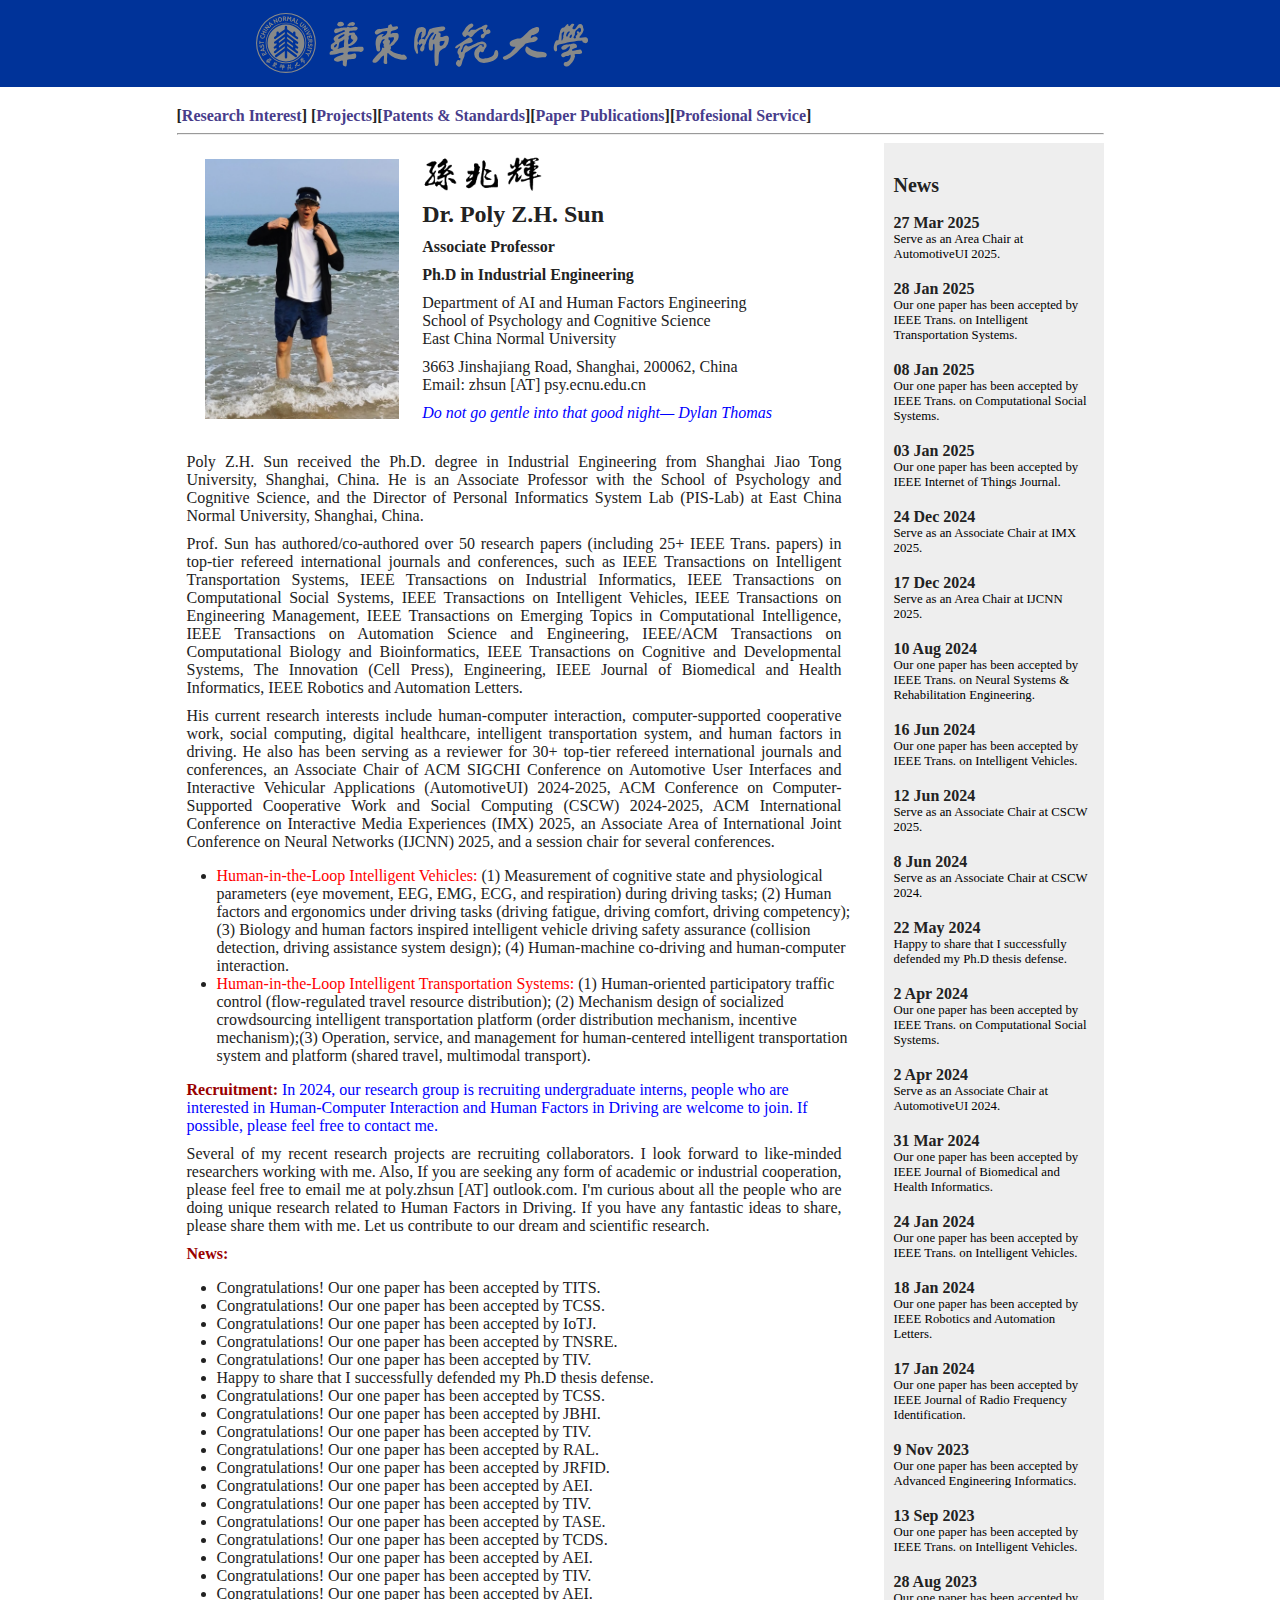
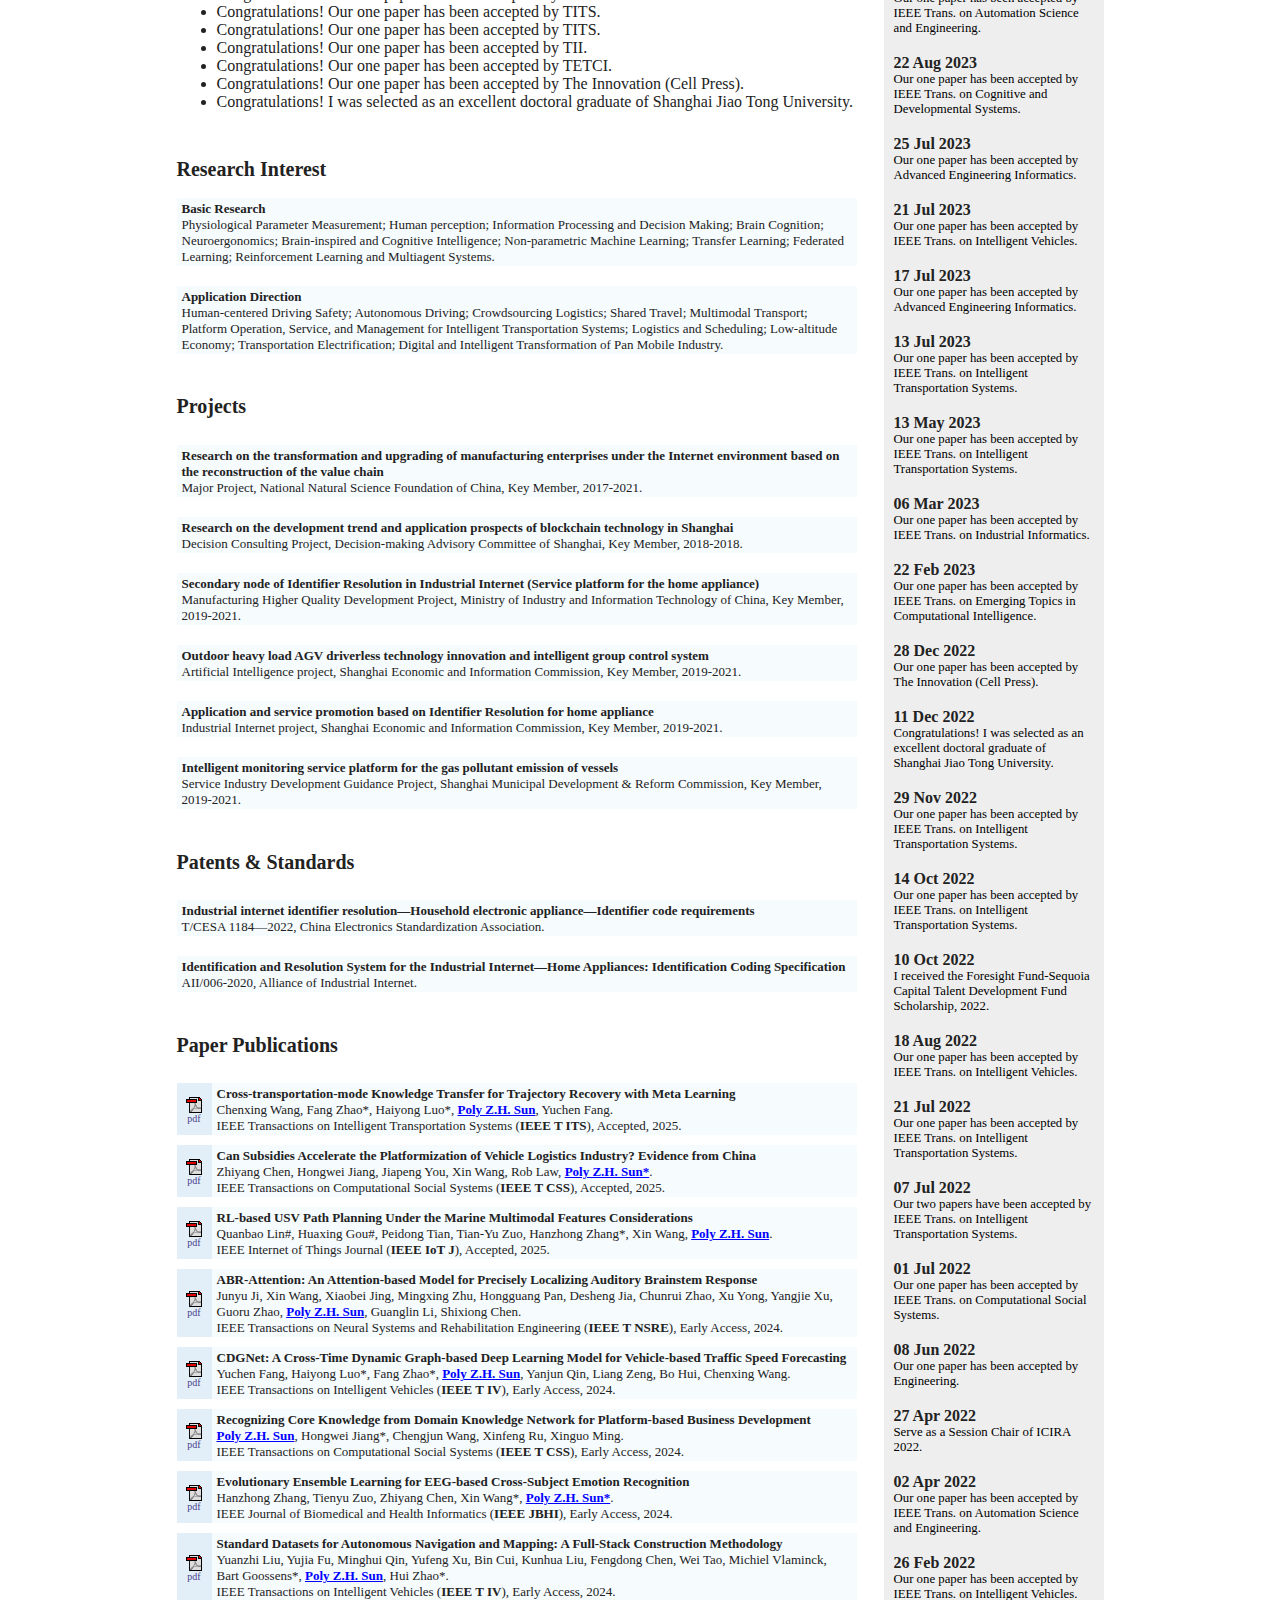
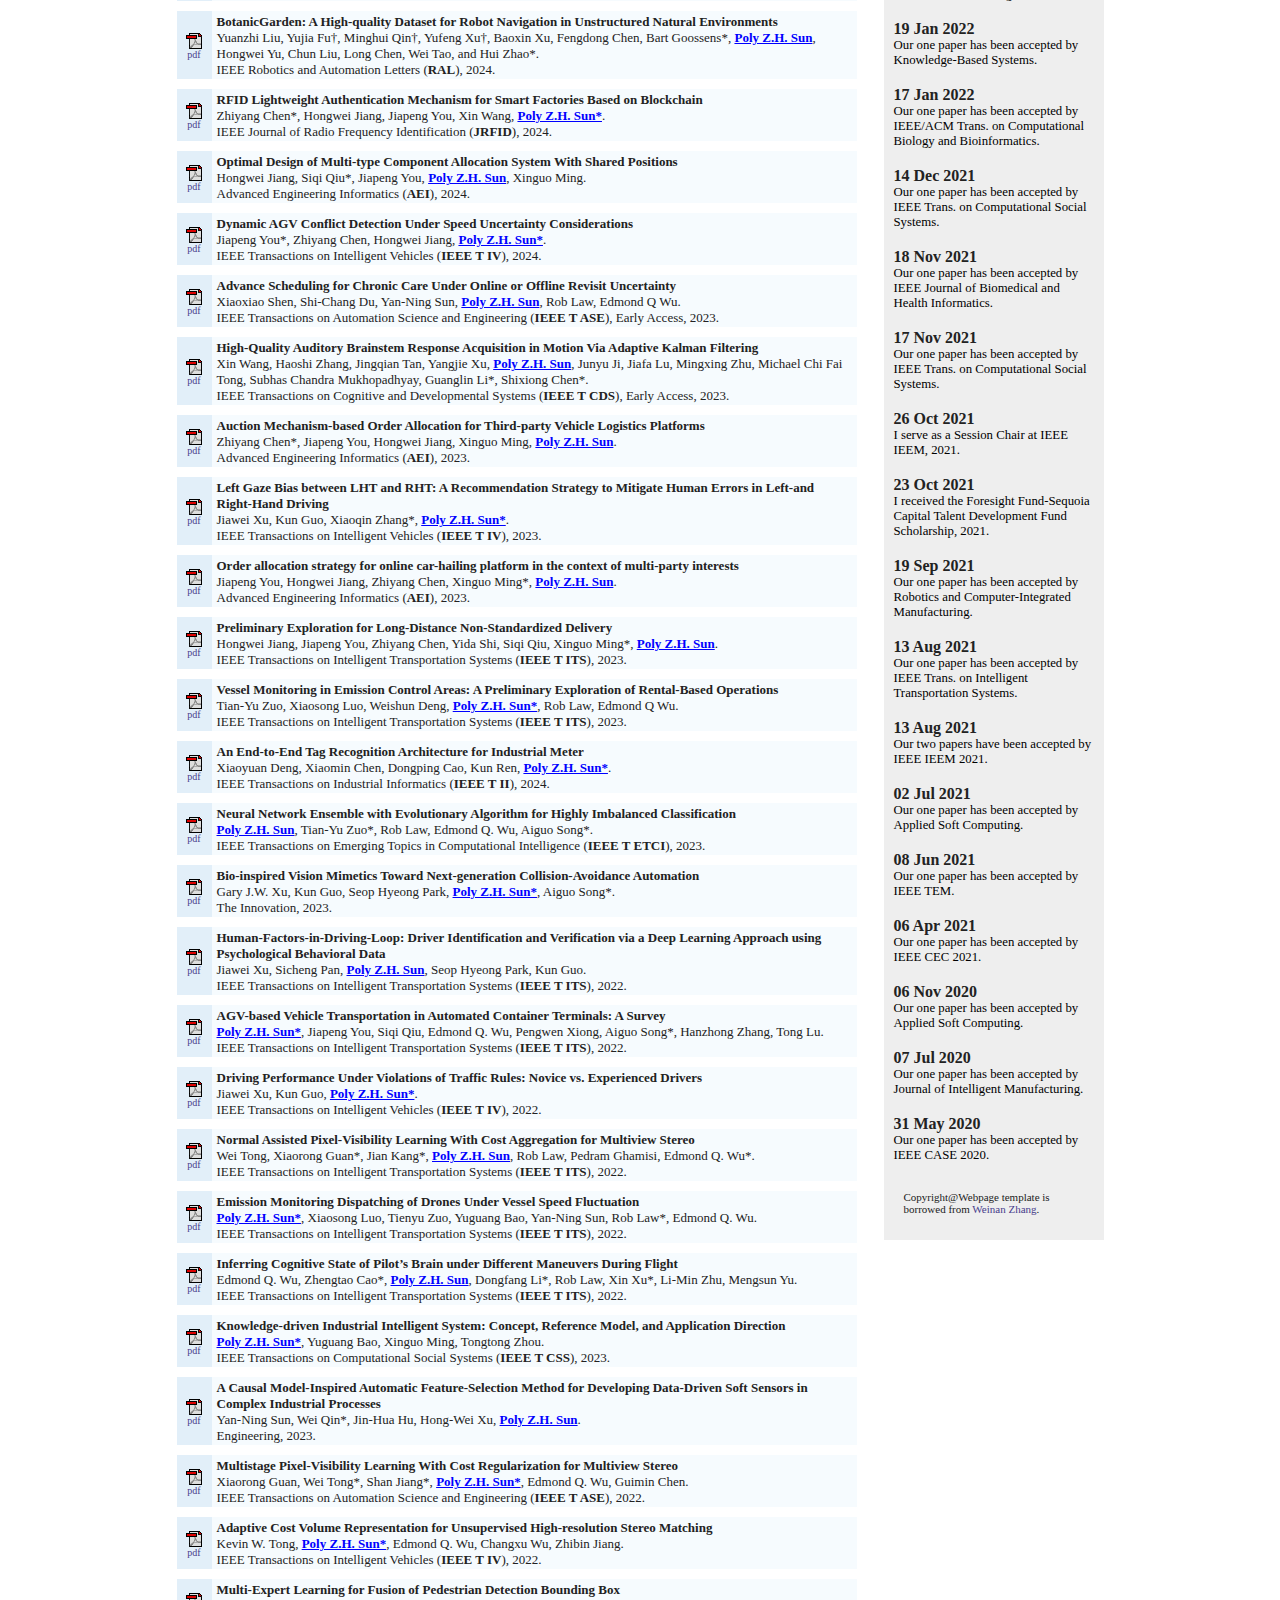
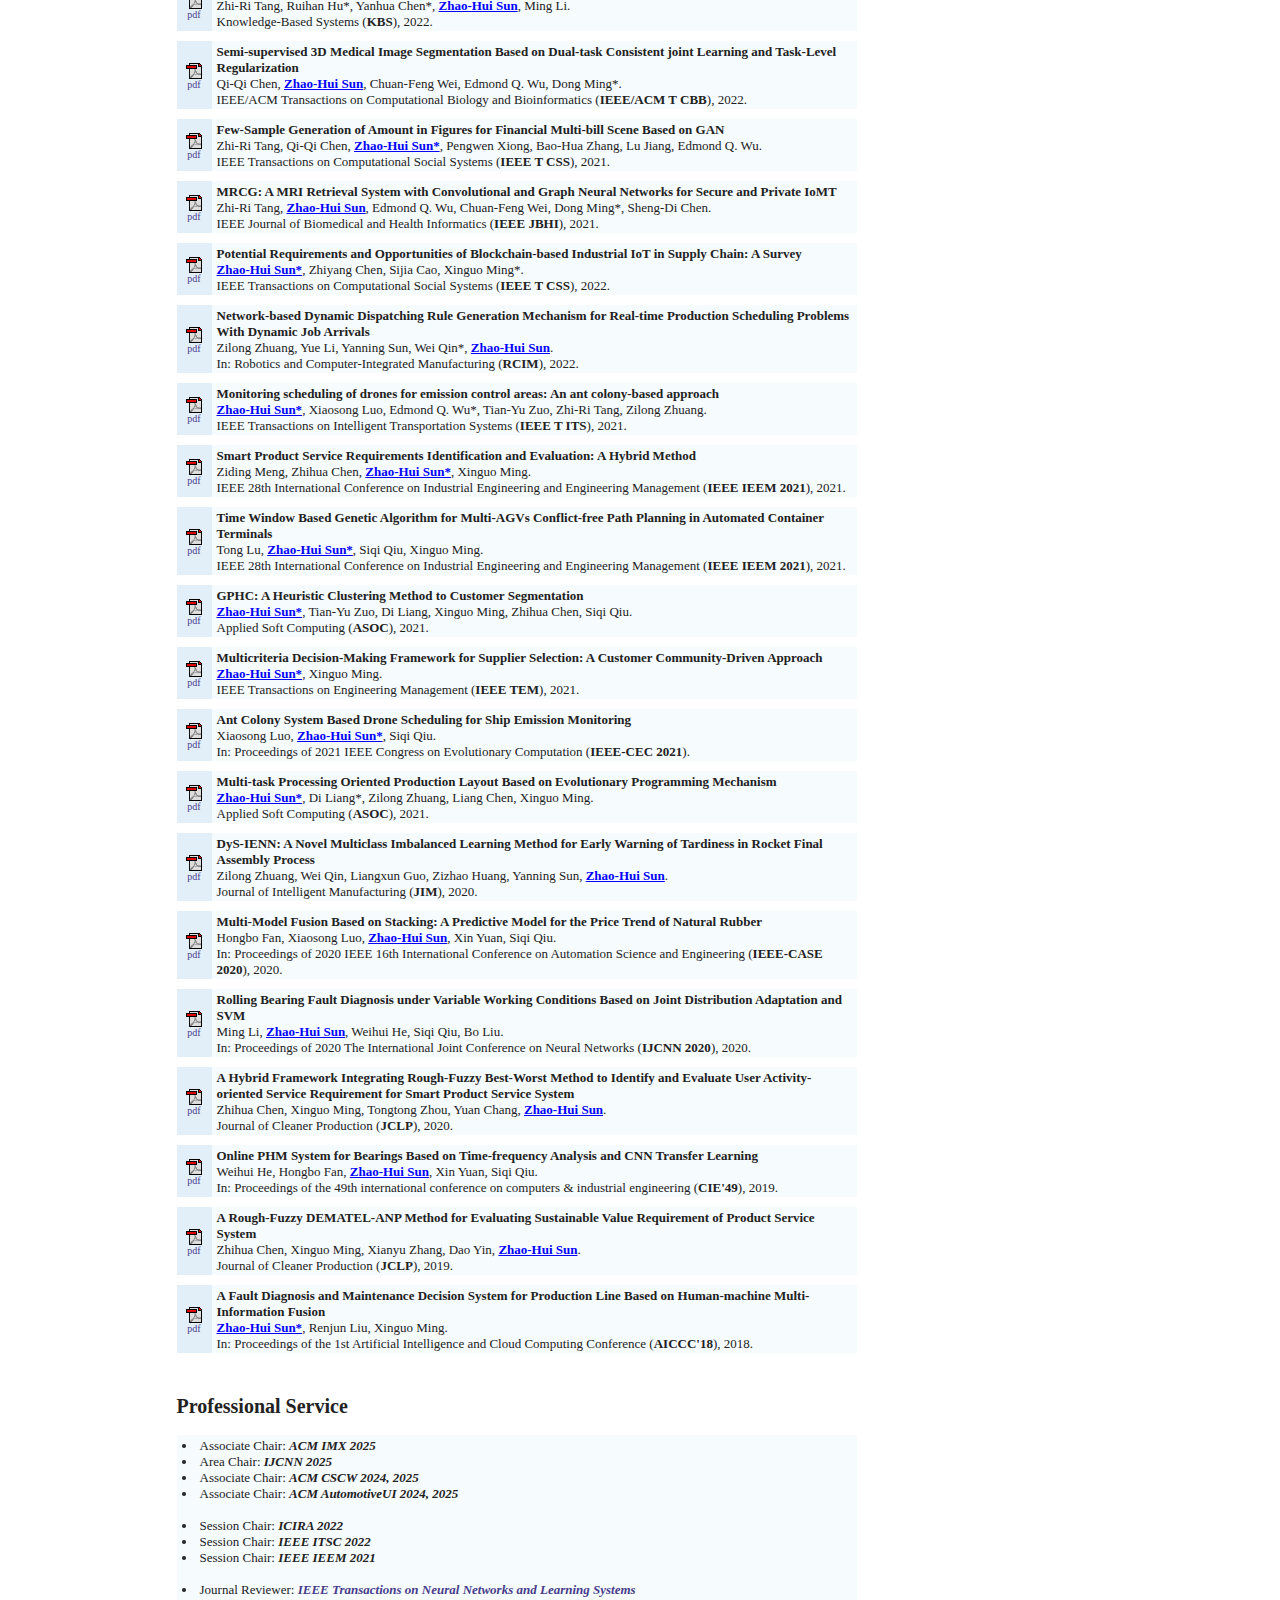
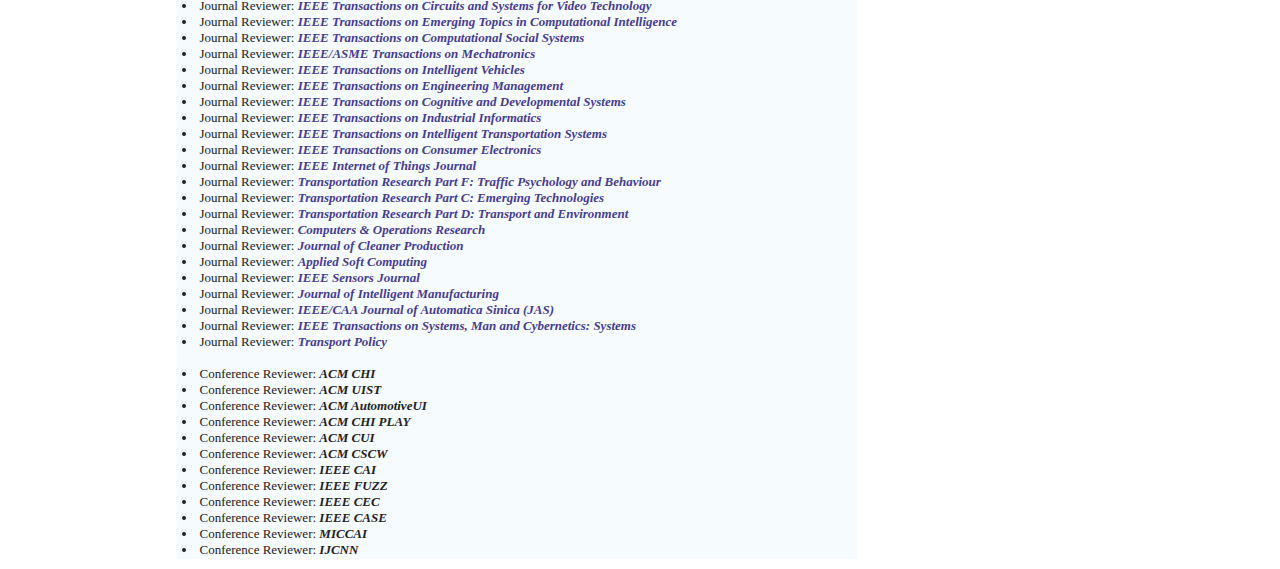
==== commit e60566bf: "Update index.html" ====
--- a/index.html
+++ b/index.html
@@ -44,9 +44,9 @@
 </p>
 <b><font size="+2">Dr. Poly Z.H. Sun&nbsp;</font></b>
 <p style="margin-left:0px;">
+<b>Associate Professor</b>
+</p><p style="margin-left:0px;">
 <b>Ph.D in Industrial Engineering</b>
-</p><p style="margin-left:0px;">
-<b>Associate Professor</b>
 </p><p style="margin-left:0px;">	
 Department of AI and Human Factors Engineering<br>
 School of Psychology and Cognitive Science<br>
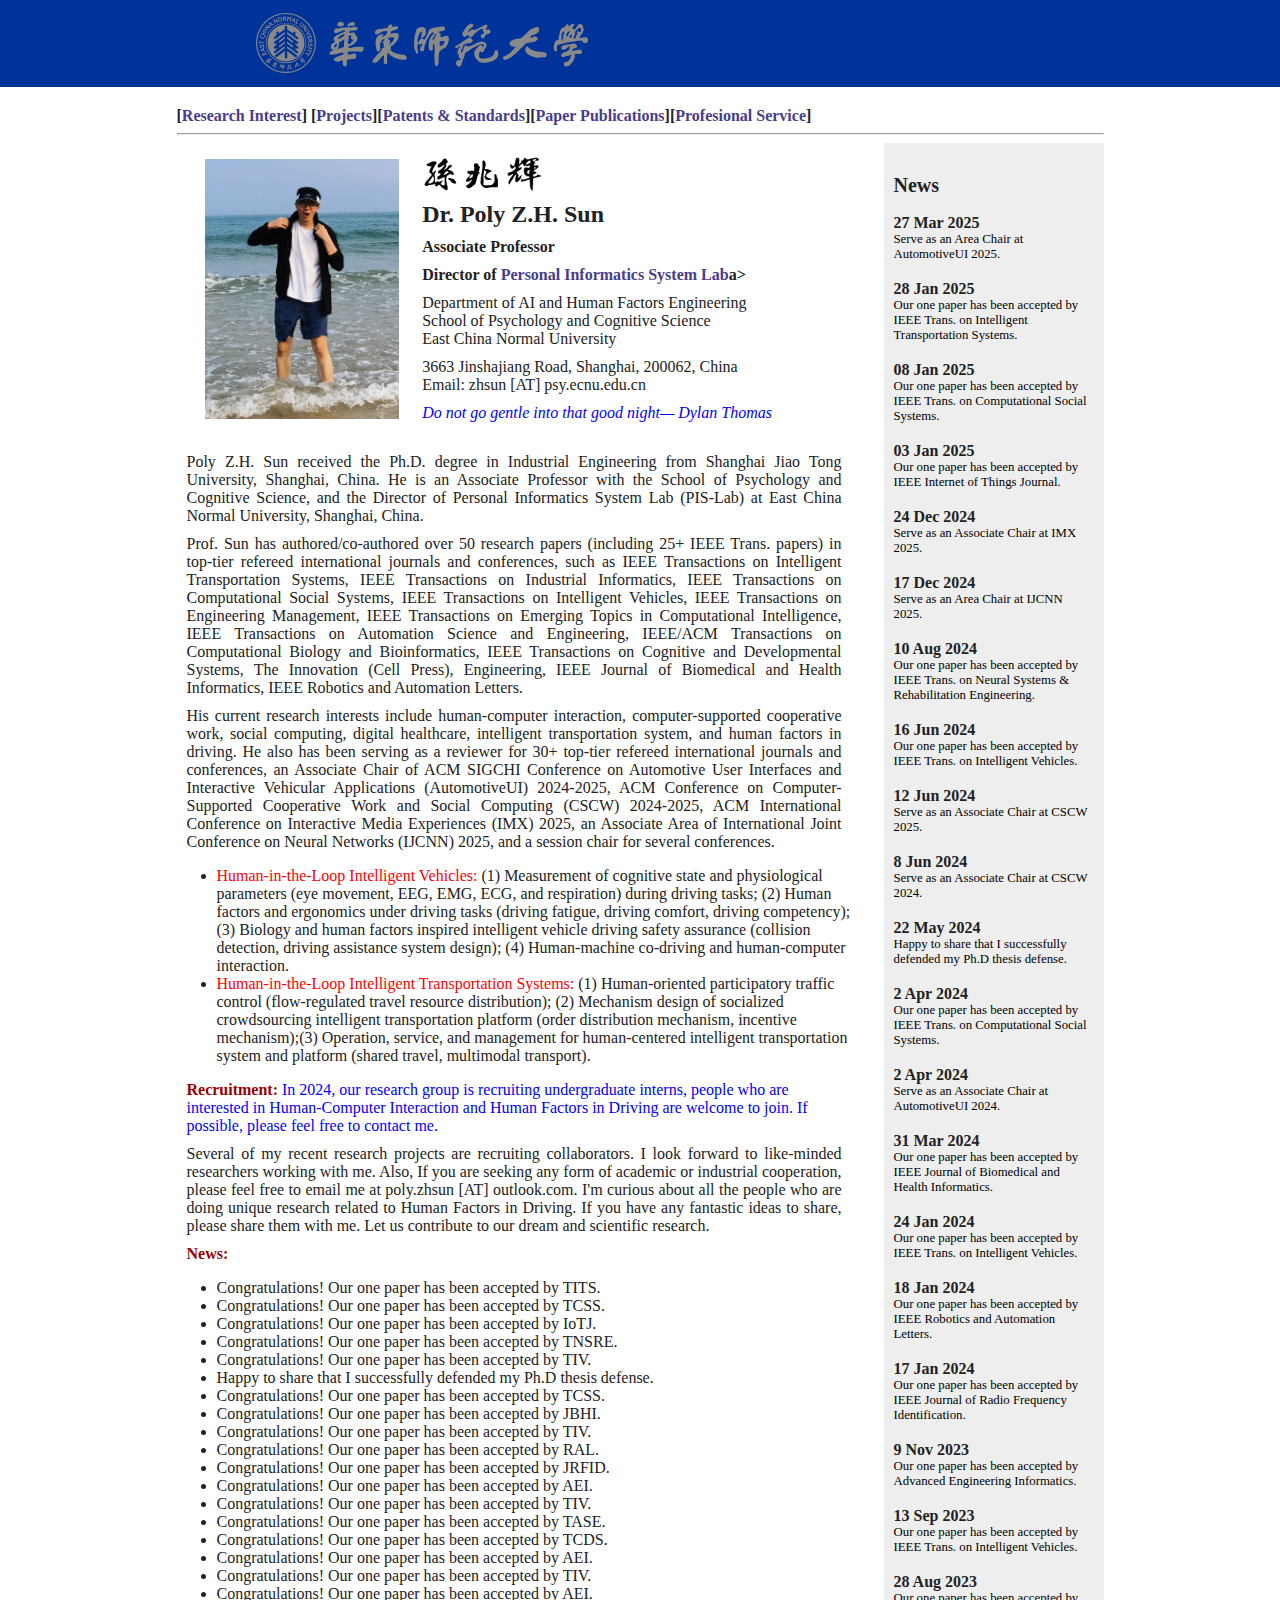
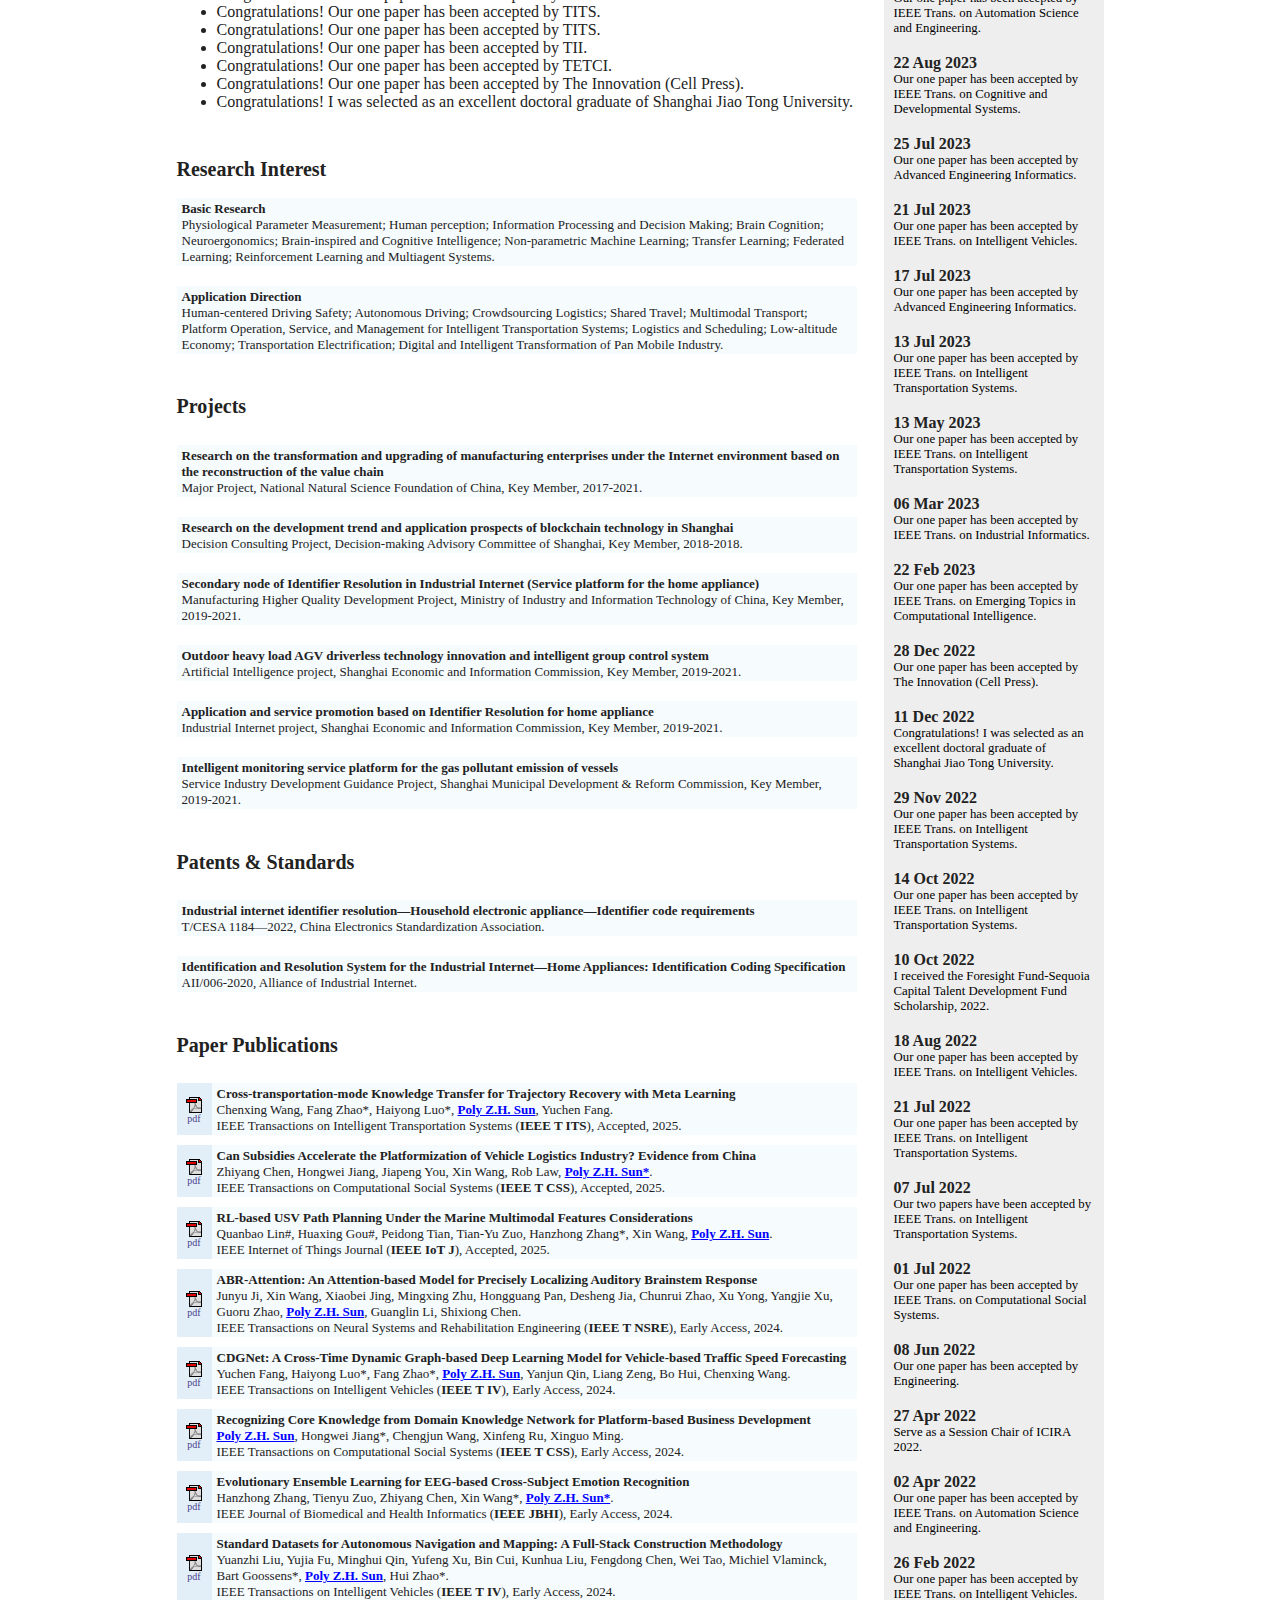
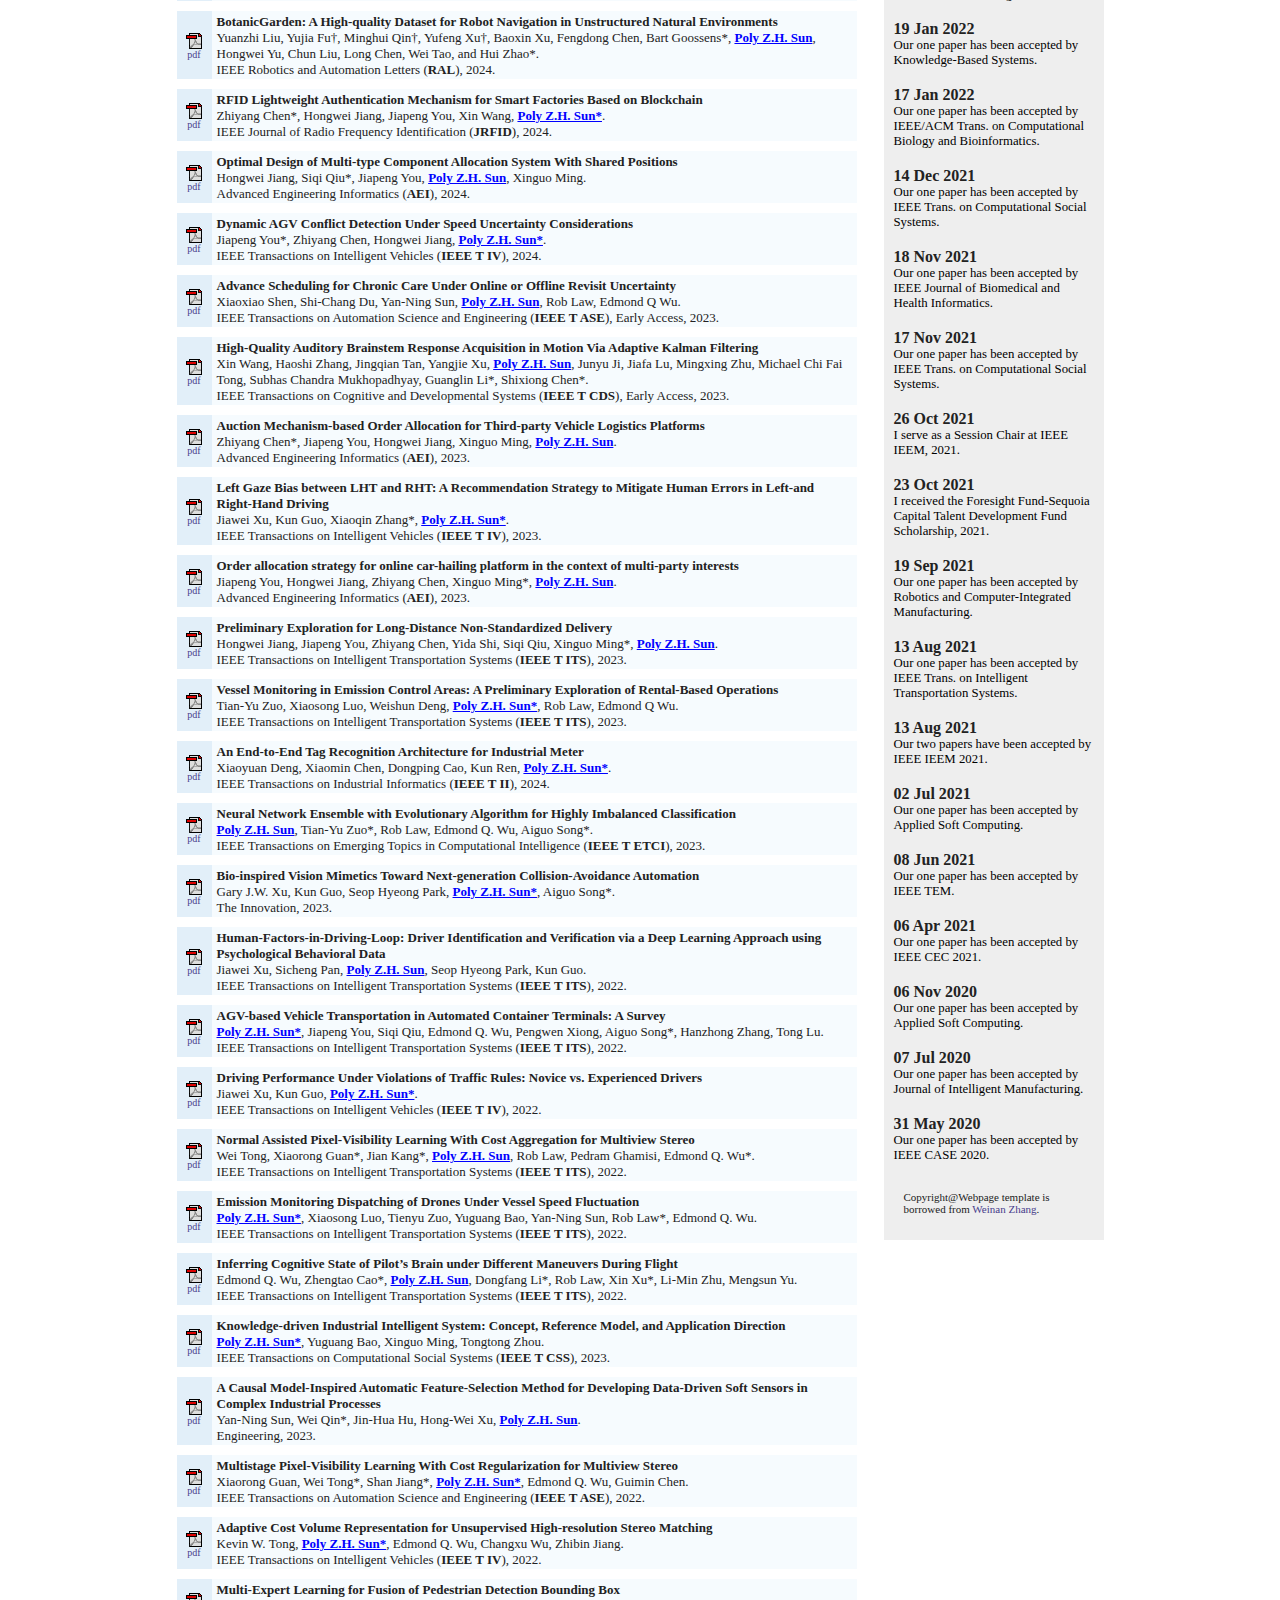
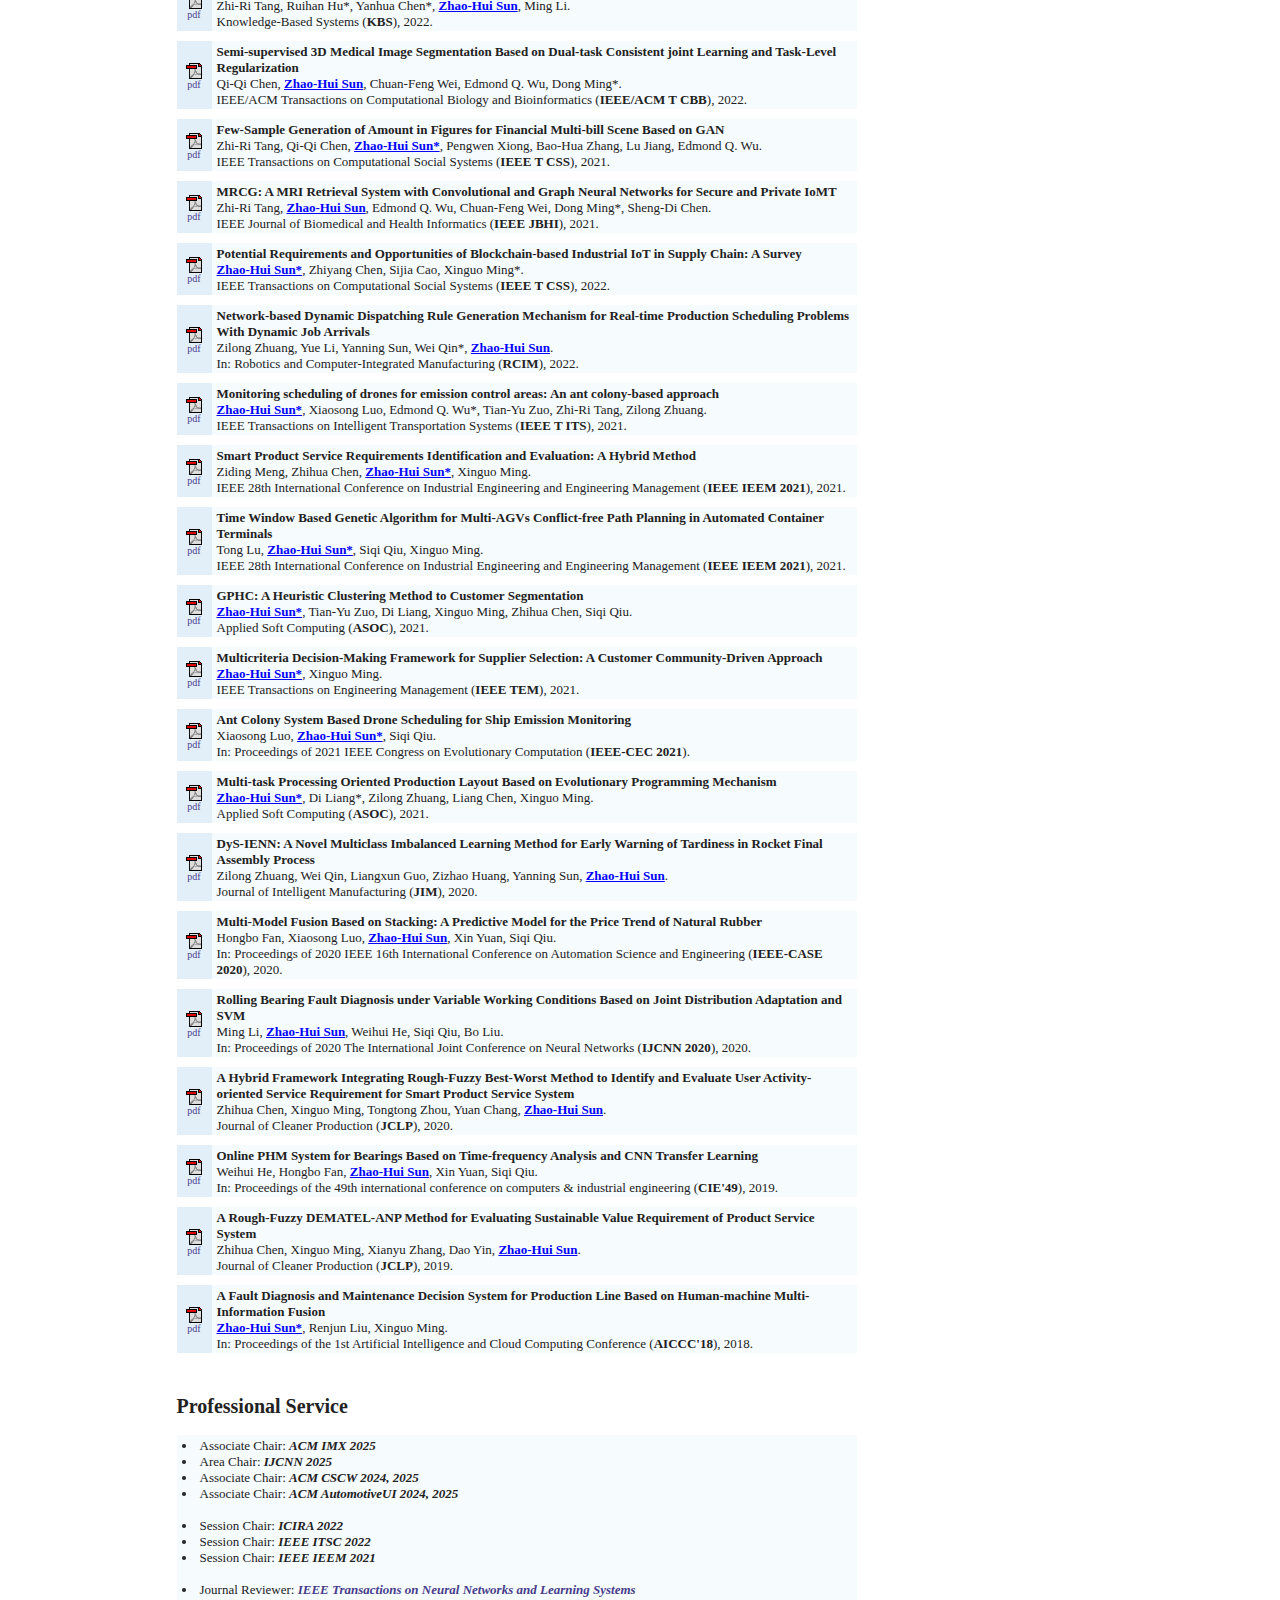
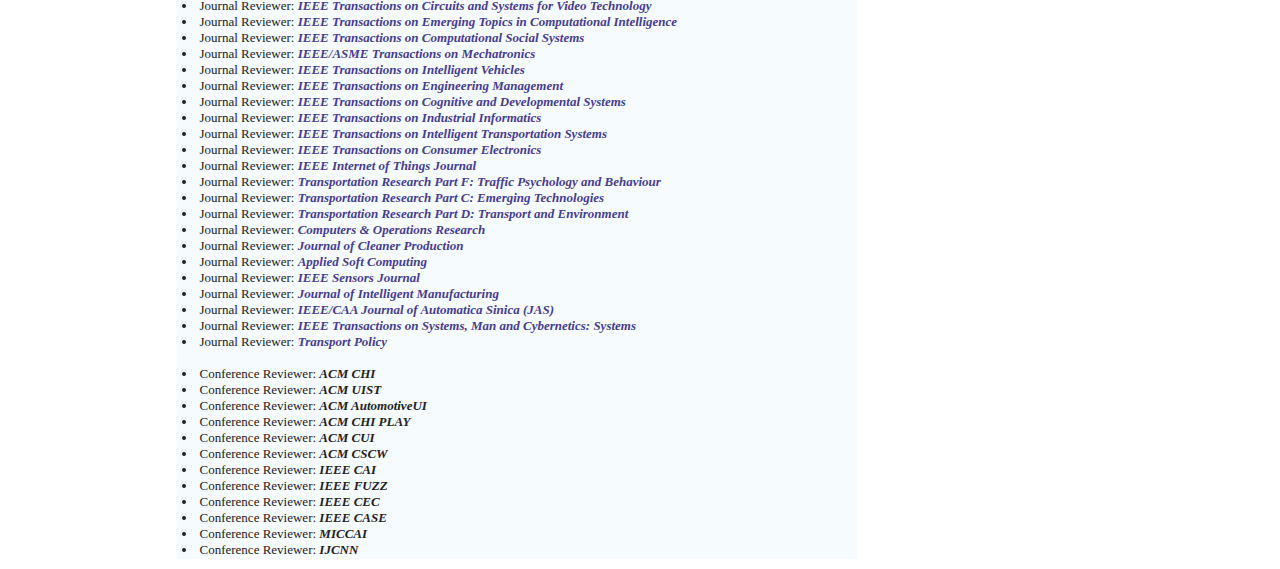
==== commit 64c591c8: "Update index.html" ====
--- a/index.html
+++ b/index.html
@@ -46,7 +46,7 @@
 <p style="margin-left:0px;">
 <b>Associate Professor</b>
 </p><p style="margin-left:0px;">
-<b>Ph.D in Industrial Engineering</b>
+<b>Director of <a href="https://pis-lab.github.io/">Personal Informatics System Lab</a>a></b>
 </p><p style="margin-left:0px;">	
 Department of AI and Human Factors Engineering<br>
 School of Psychology and Cognitive Science<br>
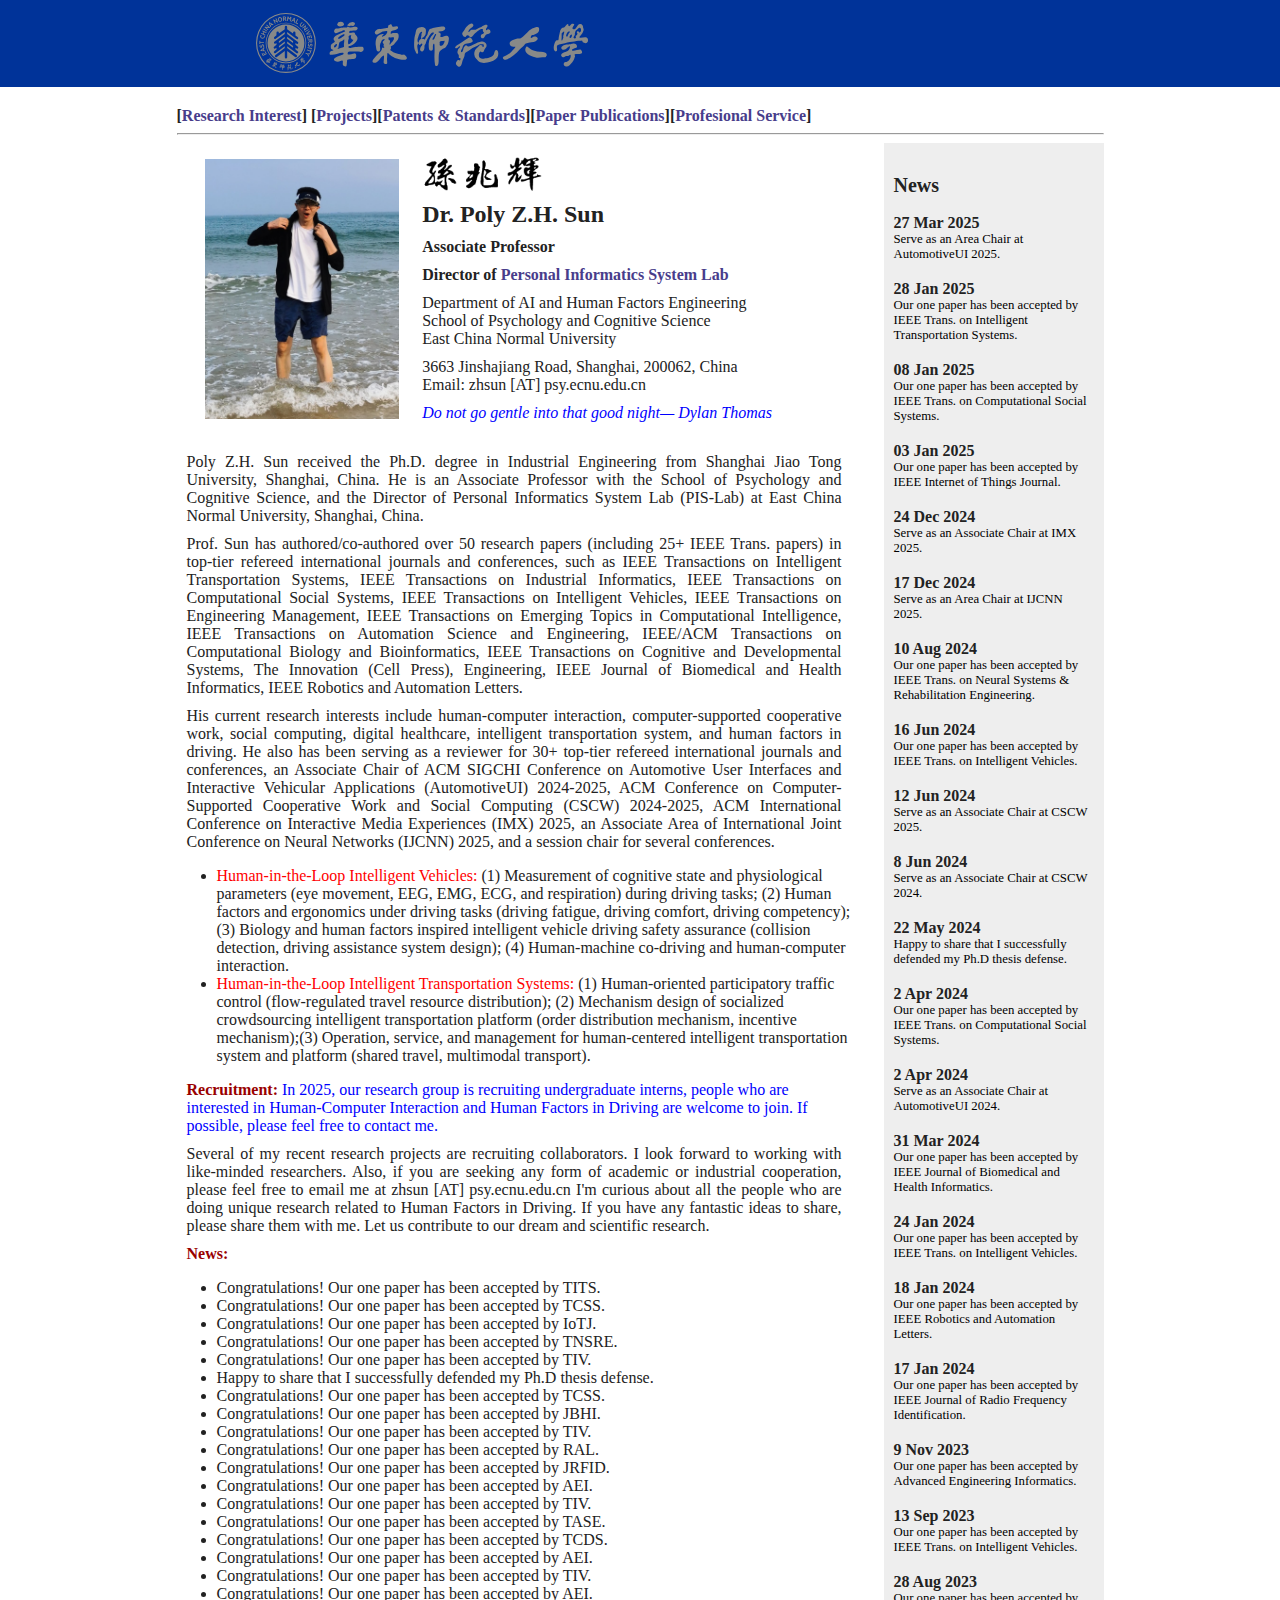
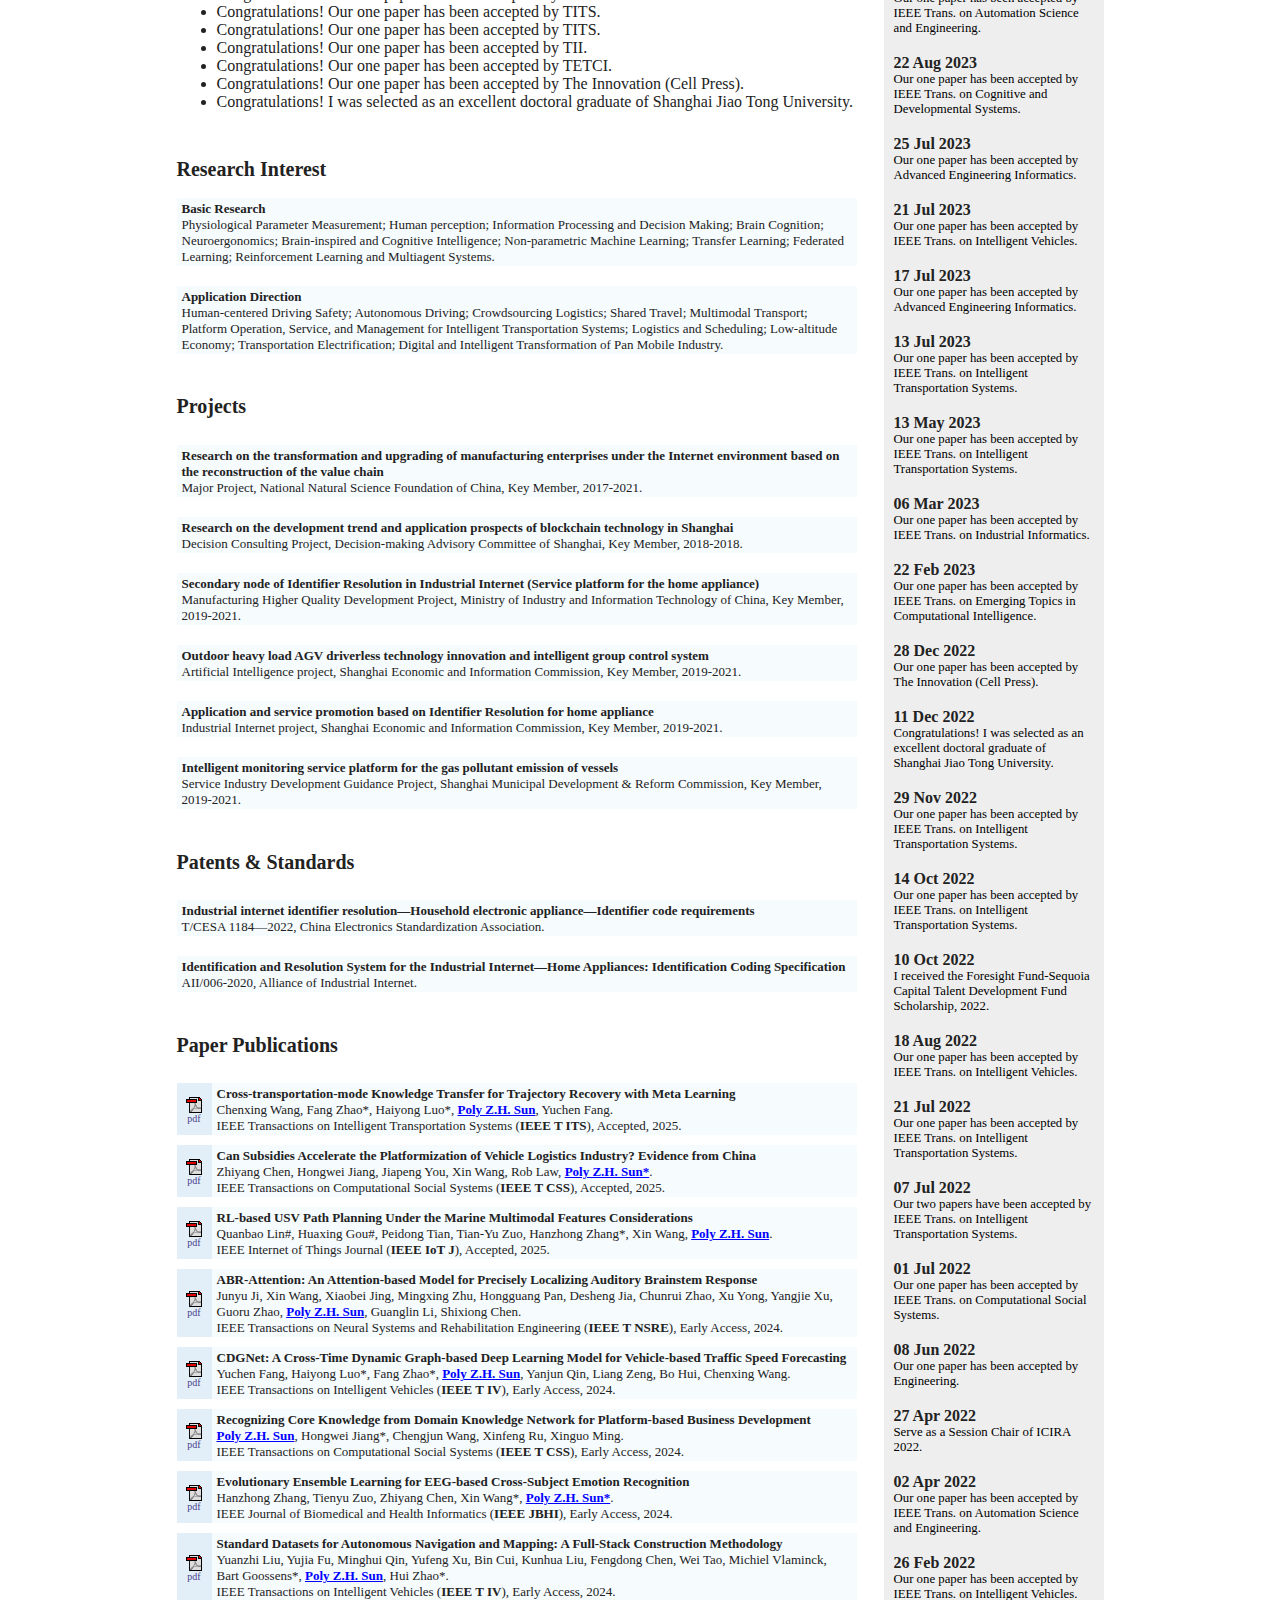
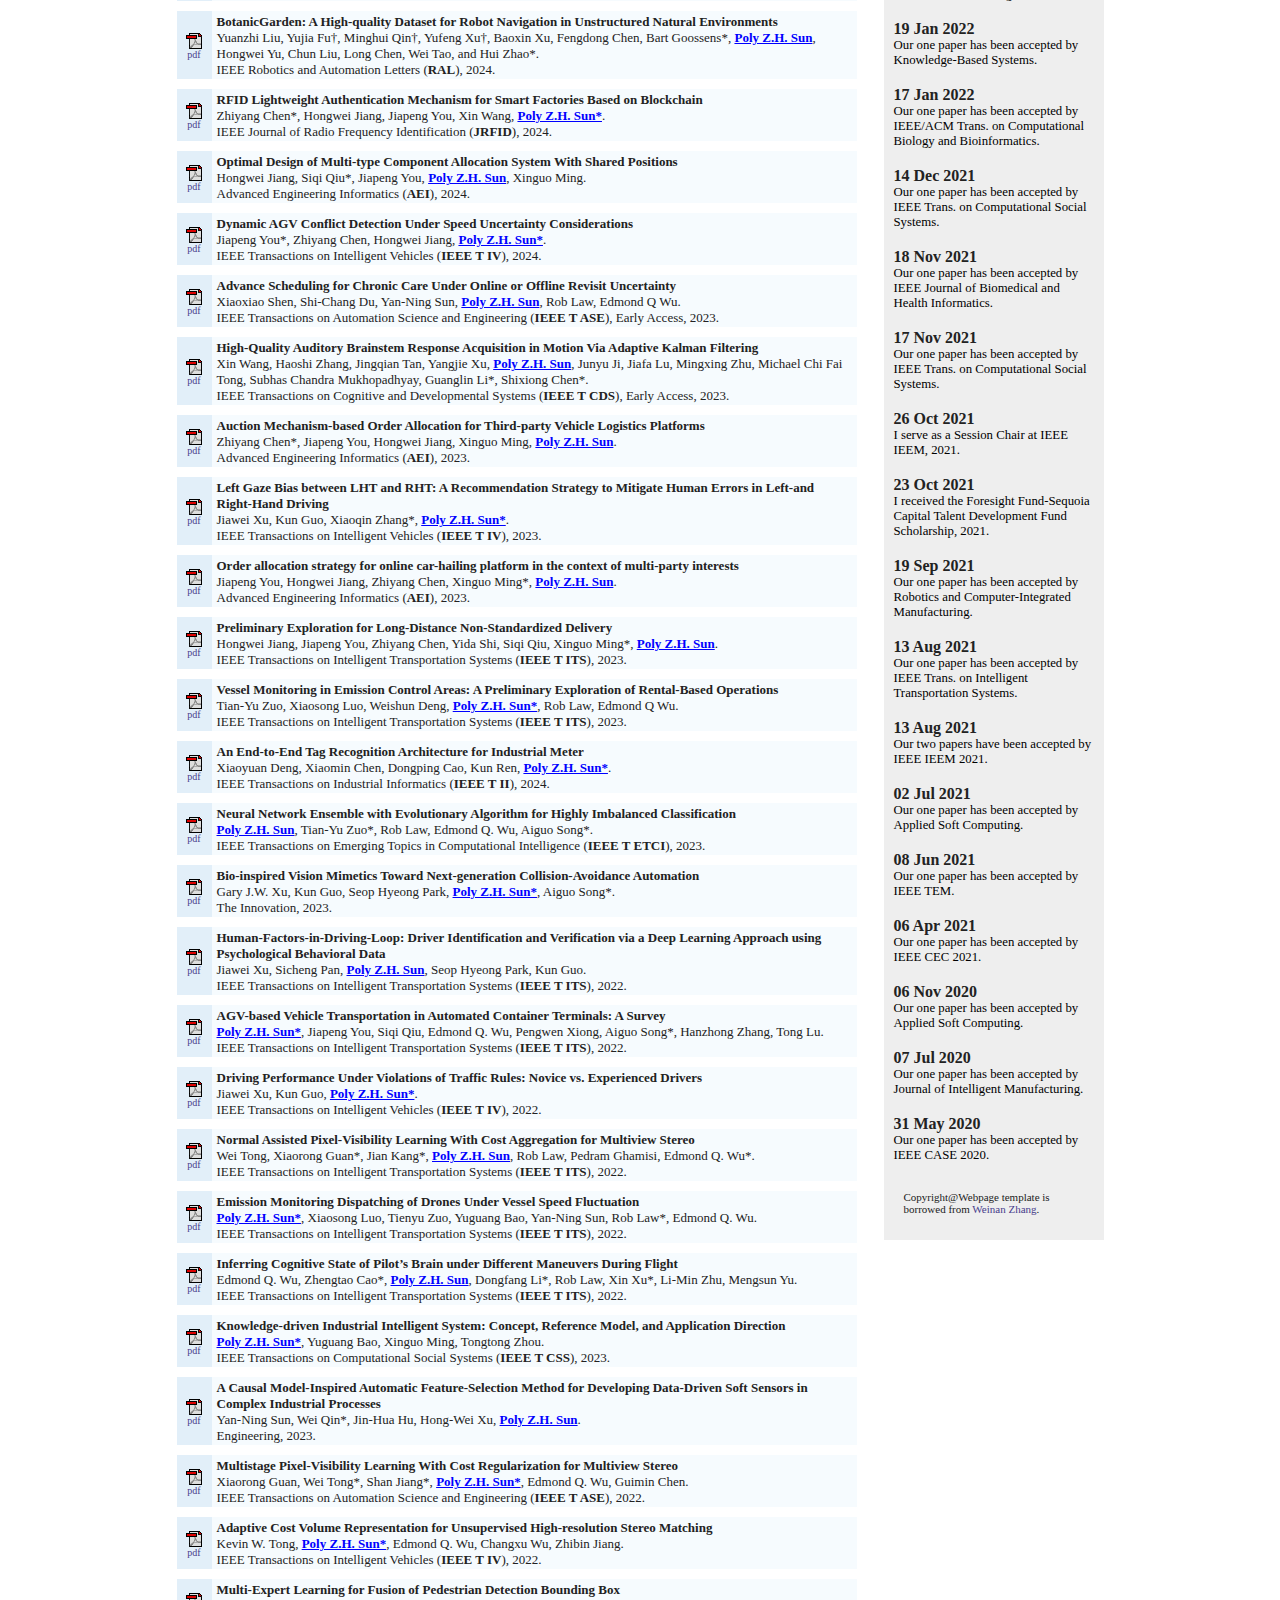
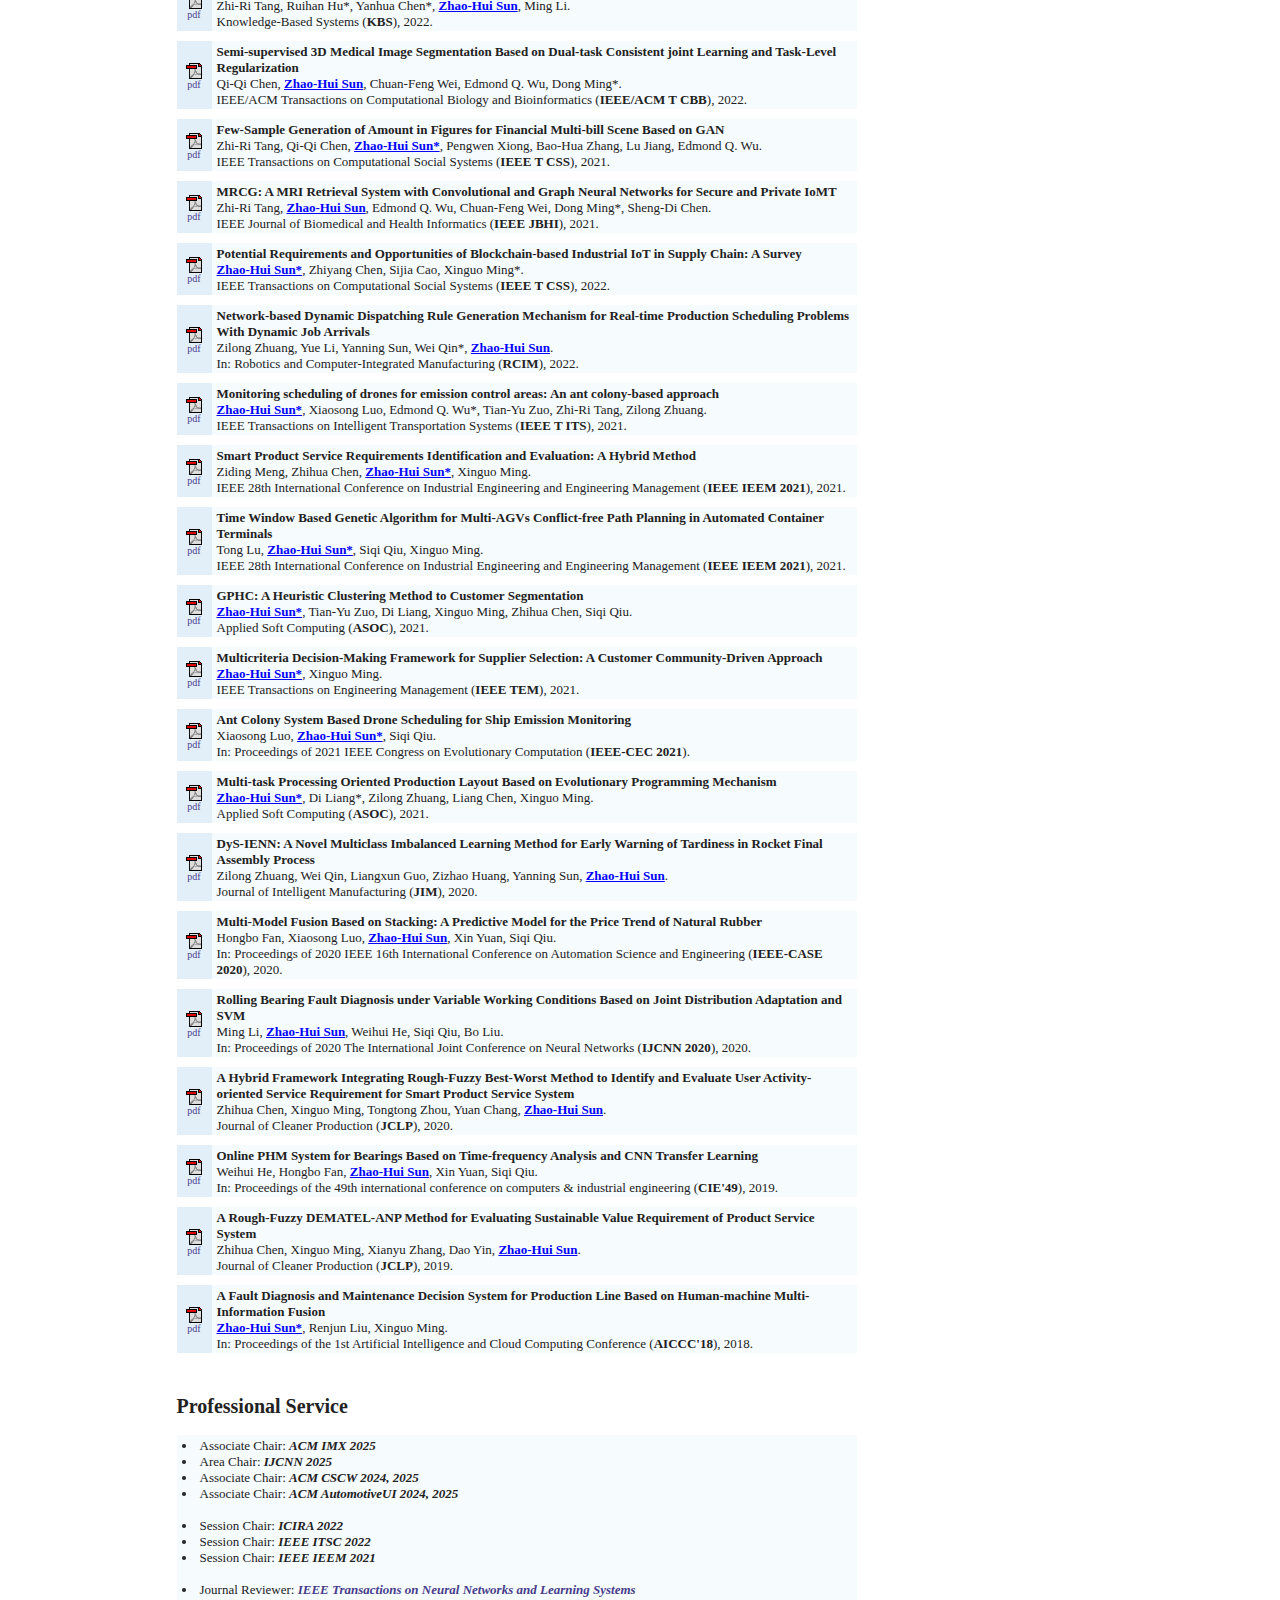
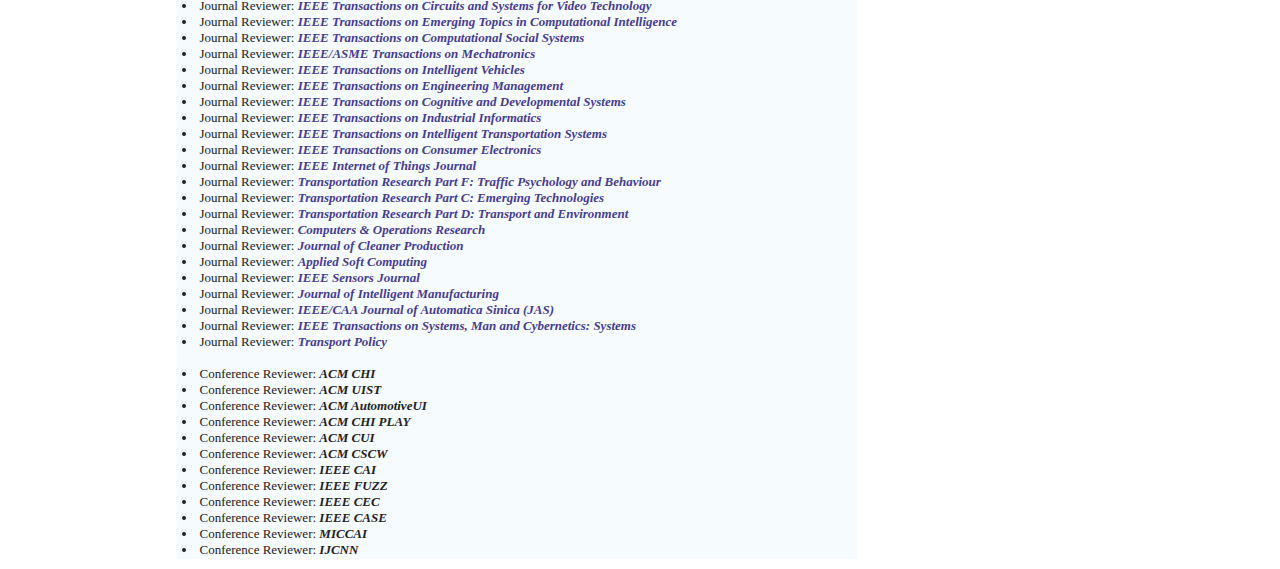
==== commit 8c94b70c: "Update index.html" ====
--- a/index.html
+++ b/index.html
@@ -46,7 +46,7 @@
 <p style="margin-left:0px;">
 <b>Associate Professor</b>
 </p><p style="margin-left:0px;">
-<b>Director of <a href="https://pis-lab.github.io/">Personal Informatics System Lab</a>a></b>
+<b>Director of <a href="https://pis-lab.github.io/">Personal Informatics System Lab</a></b>
 </p><p style="margin-left:0px;">	
 Department of AI and Human Factors Engineering<br>
 School of Psychology and Cognitive Science<br>
@@ -77,8 +77,8 @@
 </div>
 		
 </p><p><b><font size="3em" color="#990000">Recruitment: </font></b>
-<font  color="blue">In 2024, our research group is recruiting undergraduate interns, people who are interested in Human-Computer Interaction and Human Factors in Driving are welcome to join. If possible, please feel free to contact me.</font>
-</p><p style="text-align:justify; text-justify:inter-ideograph;><font  color="black">Several of my recent research projects are recruiting collaborators. I look forward to like-minded researchers working with me. Also,  If you are seeking any form of academic or industrial cooperation, please feel free to email me at poly.zhsun [AT] outlook.com. I'm curious about all the people who are doing unique research related to Human Factors in Driving. If you have any fantastic ideas to share, please share them with me. Let us contribute to our dream and scientific research.
+<font  color="blue">In 2025, our research group is recruiting undergraduate interns, people who are interested in Human-Computer Interaction and Human Factors in Driving are welcome to join. If possible, please feel free to contact me.</font>
+</p><p style="text-align:justify; text-justify:inter-ideograph;><font  color="black">Several of my recent research projects are recruiting collaborators. I look forward to working with like-minded researchers. Also,  if you are seeking any form of academic or industrial cooperation, please feel free to email me at zhsun [AT] psy.ecnu.edu.cn I'm curious about all the people who are doing unique research related to Human Factors in Driving. If you have any fantastic ideas to share, please share them with me. Let us contribute to our dream and scientific research.
 
 		
 		
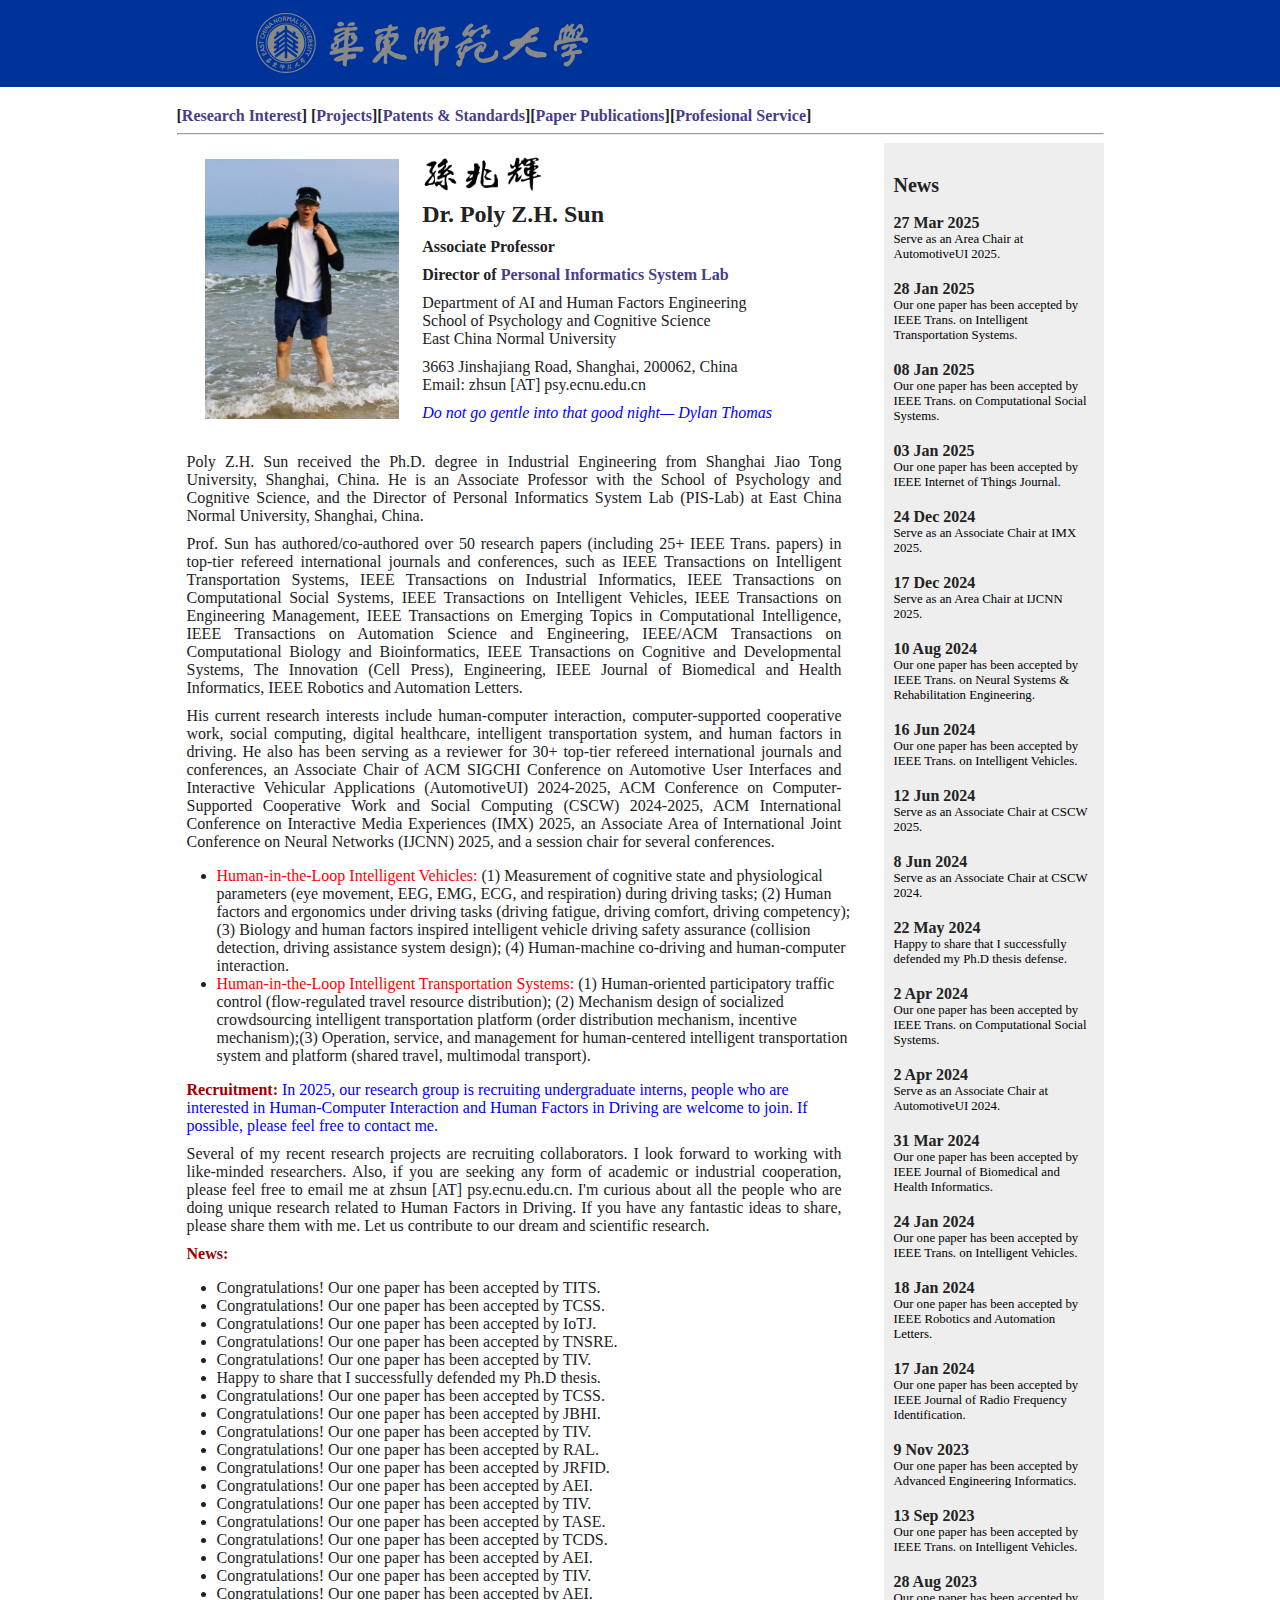
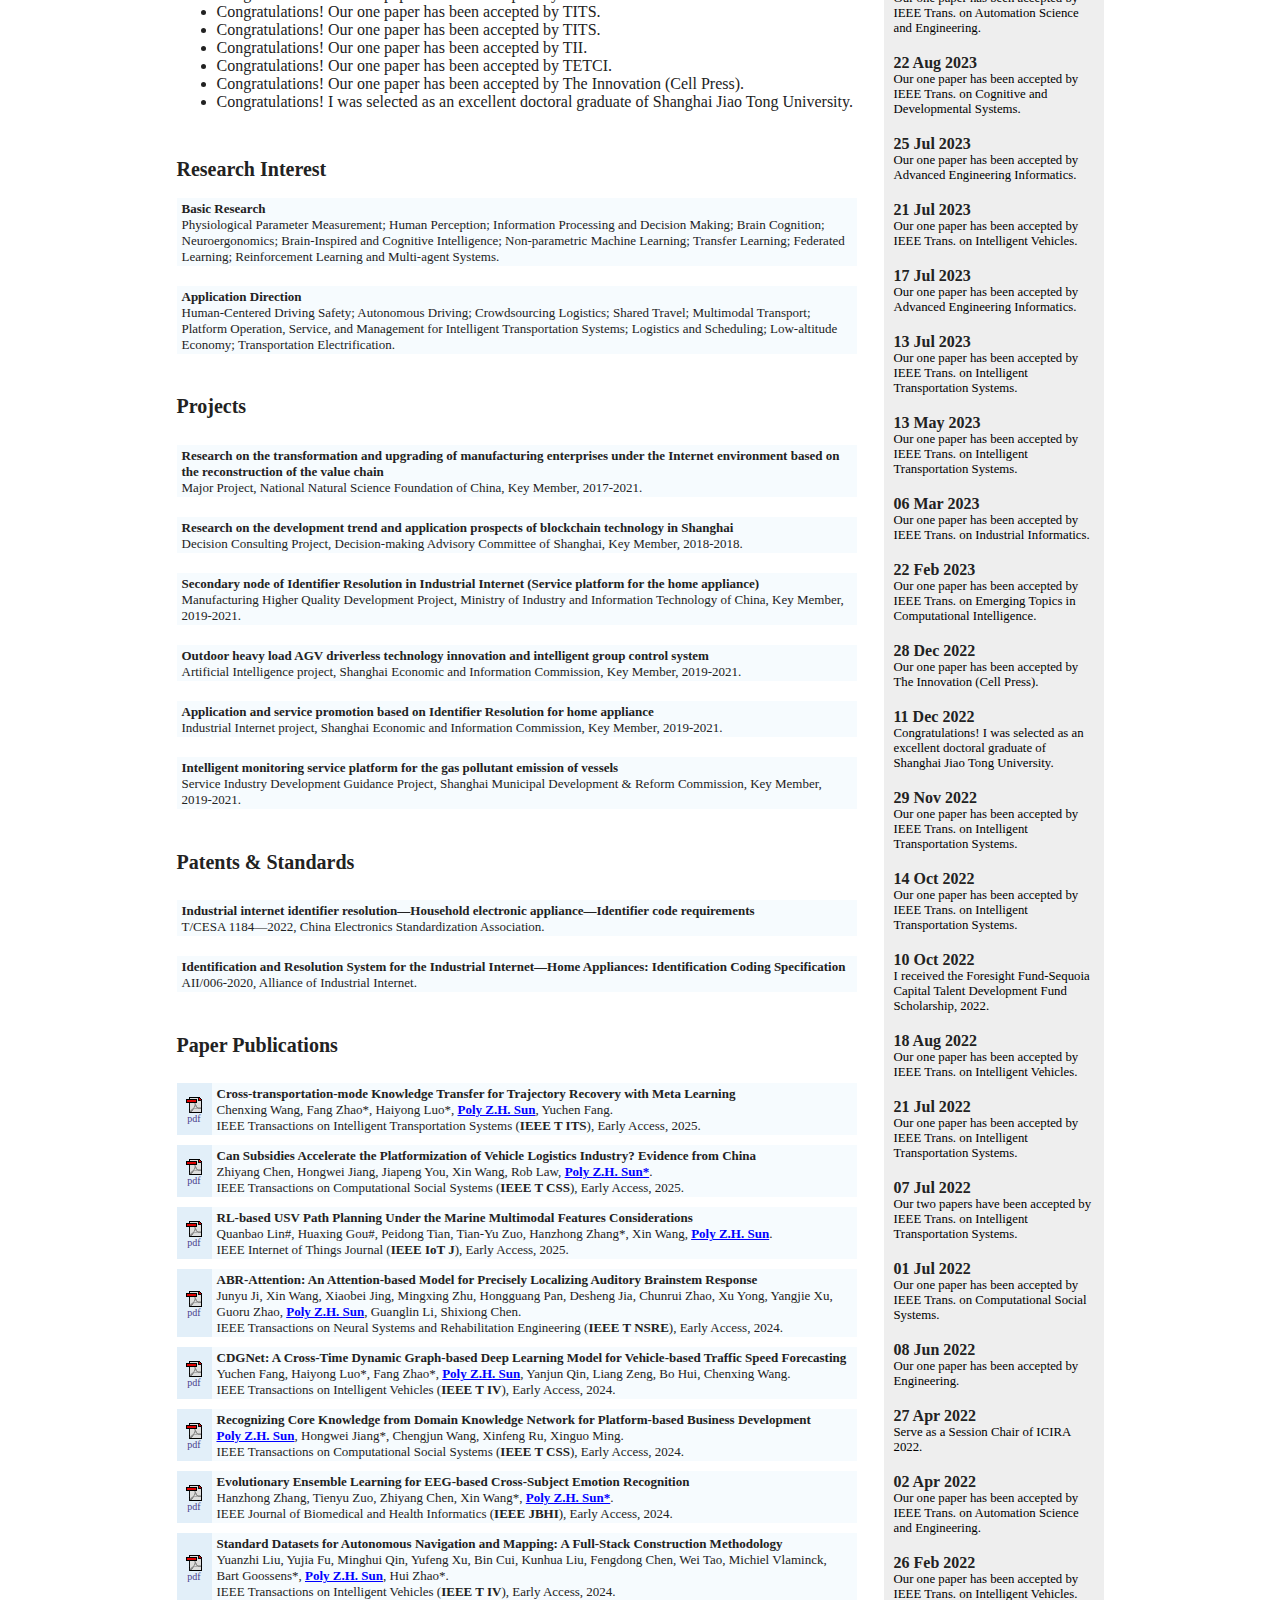
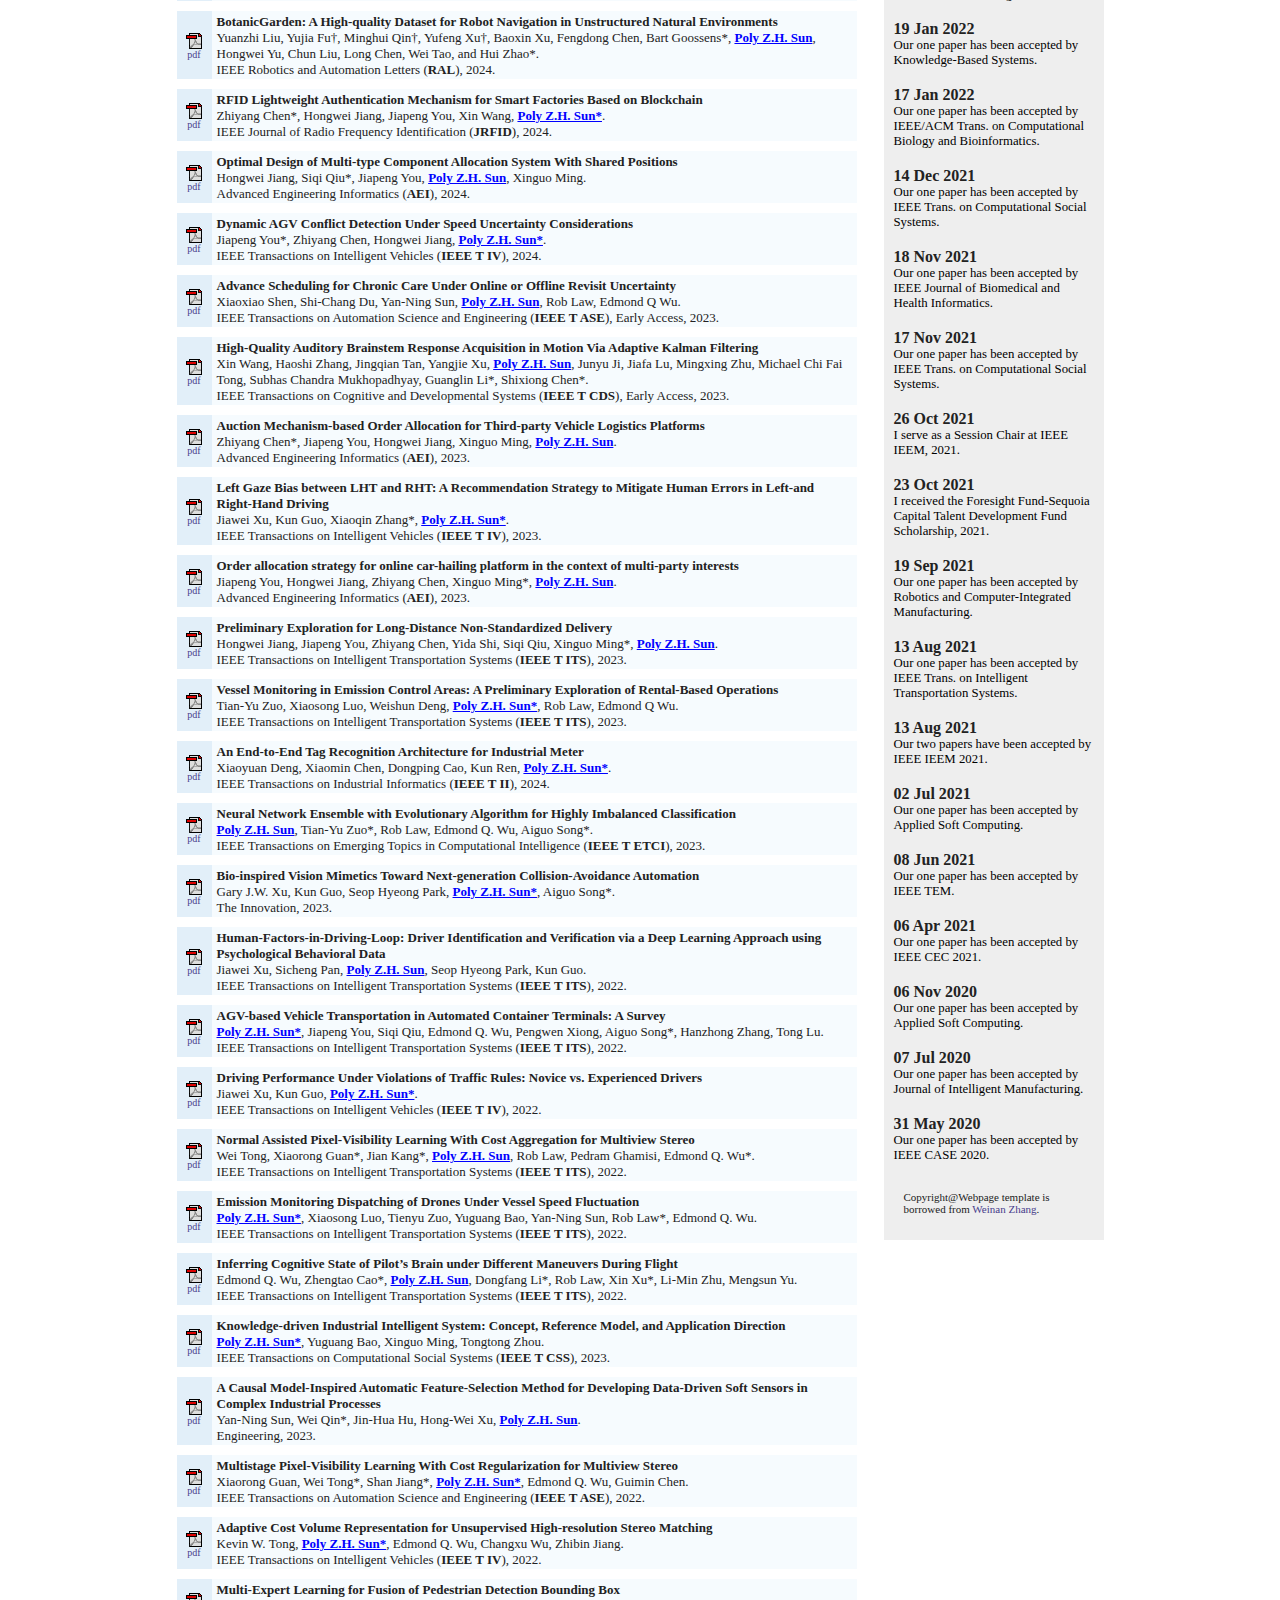
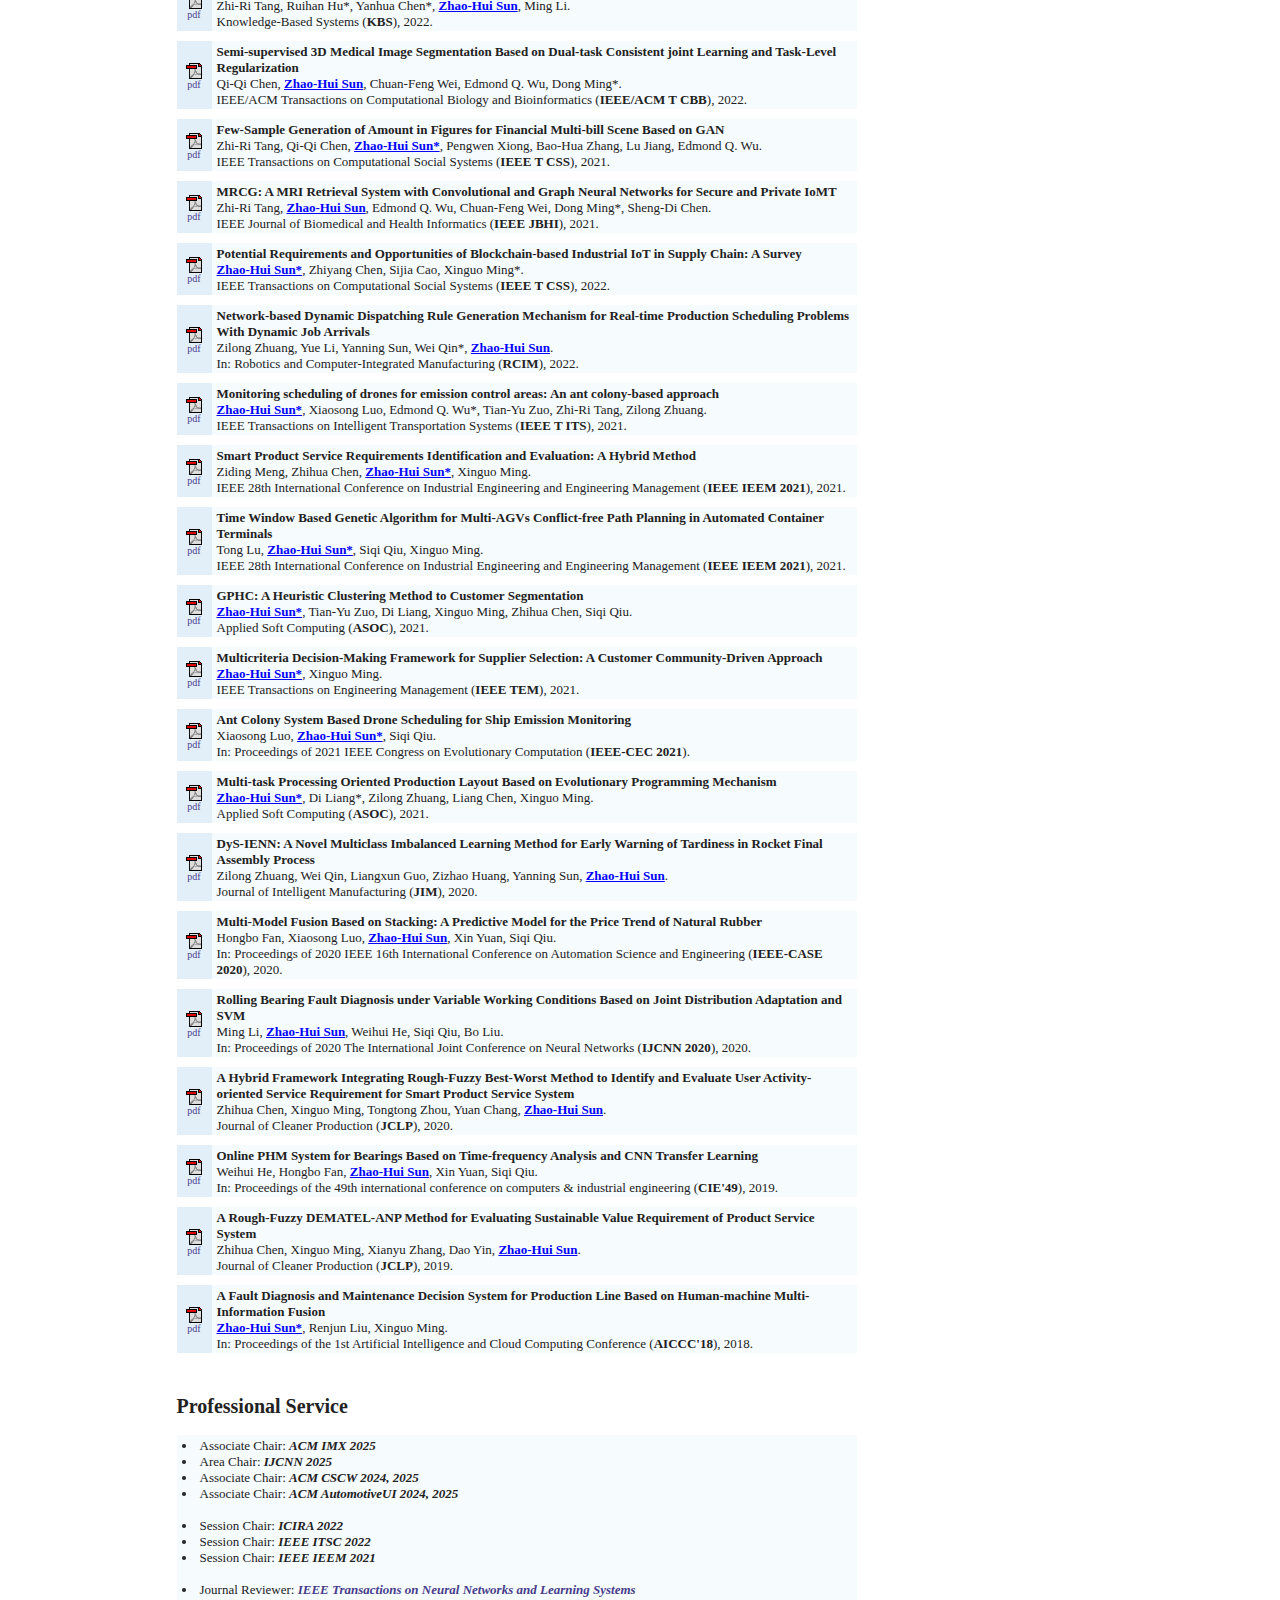
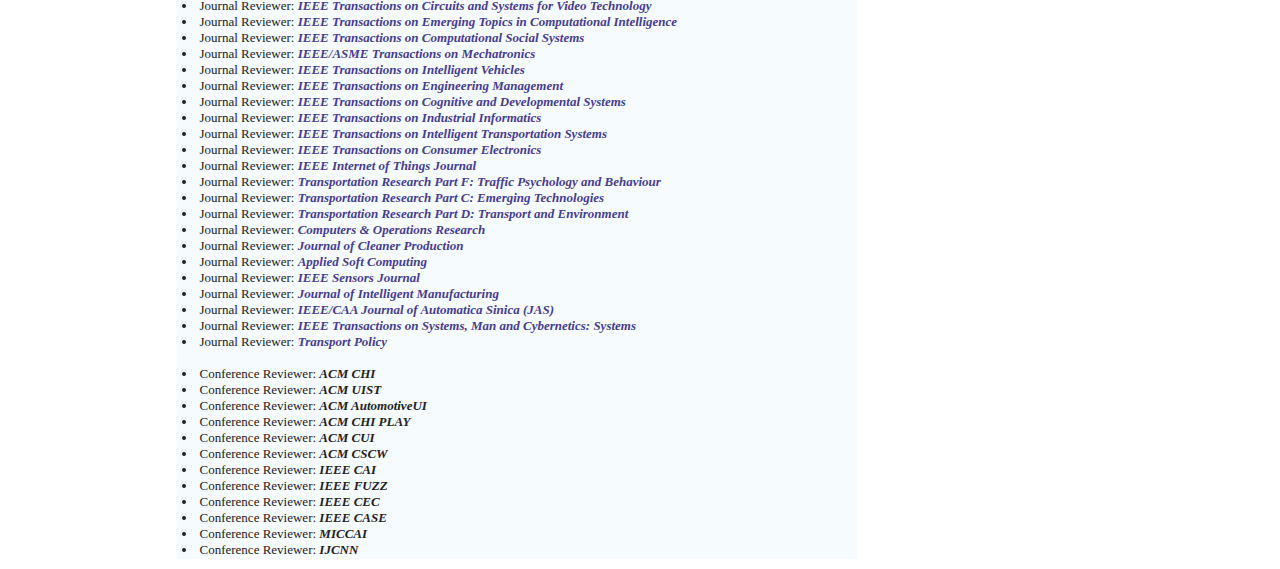
==== commit b03c030e: "Update index.html" ====
--- a/index.html
+++ b/index.html
@@ -78,7 +78,7 @@
 		
 </p><p><b><font size="3em" color="#990000">Recruitment: </font></b>
 <font  color="blue">In 2025, our research group is recruiting undergraduate interns, people who are interested in Human-Computer Interaction and Human Factors in Driving are welcome to join. If possible, please feel free to contact me.</font>
-</p><p style="text-align:justify; text-justify:inter-ideograph;><font  color="black">Several of my recent research projects are recruiting collaborators. I look forward to working with like-minded researchers. Also,  if you are seeking any form of academic or industrial cooperation, please feel free to email me at zhsun [AT] psy.ecnu.edu.cn I'm curious about all the people who are doing unique research related to Human Factors in Driving. If you have any fantastic ideas to share, please share them with me. Let us contribute to our dream and scientific research.
+</p><p style="text-align:justify; text-justify:inter-ideograph;><font  color="black">Several of my recent research projects are recruiting collaborators. I look forward to working with like-minded researchers. Also,  if you are seeking any form of academic or industrial cooperation, please feel free to email me at zhsun [AT] psy.ecnu.edu.cn. I'm curious about all the people who are doing unique research related to Human Factors in Driving. If you have any fantastic ideas to share, please share them with me. Let us contribute to our dream and scientific research.
 
 		
 		
@@ -90,7 +90,7 @@
 <li>Congratulations! Our one paper has been accepted by IoTJ.</li>
 <li>Congratulations! Our one paper has been accepted by TNSRE.</li>	
 <li>Congratulations! Our one paper has been accepted by TIV.</li>
-<li>Happy to share that I successfully defended my Ph.D thesis defense.</li>	
+<li>Happy to share that I successfully defended my Ph.D thesis.</li>	
 <li>Congratulations! Our one paper has been accepted by TCSS.</li>
 <li>Congratulations! Our one paper has been accepted by JBHI.</li>
 <li>Congratulations! Our one paper has been accepted by TIV.</li>
@@ -121,7 +121,7 @@
   <tbody>
   <tr>
     <td><span class="title">Basic Research</span> <br>
-	  Physiological Parameter Measurement; Human perception; Information Processing and Decision Making; Brain Cognition; Neuroergonomics; Brain-inspired and Cognitive Intelligence; Non-parametric Machine Learning; Transfer Learning; Federated Learning; Reinforcement Learning and Multiagent Systems.<br>
+	  Physiological Parameter Measurement; Human Perception; Information Processing and Decision Making; Brain Cognition; Neuroergonomics; Brain-Inspired and Cognitive Intelligence; Non-parametric Machine Learning; Transfer Learning; Federated Learning; Reinforcement Learning and Multi-agent Systems.<br>
 	  </td></tr></tbody></table>
 <table>
 
@@ -129,7 +129,7 @@
   <tbody>
   <tr>
     <td><span class="title">Application Direction</span> <br>
-	   Human-centered Driving Safety; Autonomous Driving; Crowdsourcing Logistics; Shared Travel; Multimodal Transport; Platform Operation, Service, and Management for Intelligent Transportation Systems; Logistics and Scheduling; Low-altitude Economy; Transportation Electrification; Digital and Intelligent Transformation of Pan Mobile Industry.<br>
+	   Human-Centered Driving Safety; Autonomous Driving; Crowdsourcing Logistics; Shared Travel; Multimodal Transport; Platform Operation, Service, and Management for Intelligent Transportation Systems; Logistics and Scheduling; Low-altitude Economy; Transportation Electrification.<br>
 	  </td></tr></tbody></table>
 <table>
 
@@ -220,7 +220,7 @@
     <td class="left"><a href=""><img src="./Poly Z.H. Sun_files/pdf.gif"><br>pdf</a></td>
     <td><span class="title">Cross-transportation-mode Knowledge Transfer for Trajectory Recovery with Meta Learning</span>
       <br>Chenxing Wang, Fang Zhao*, Haiyong Luo*, <b><font  color="blue"><u>Poly Z.H. Sun</u></font></b>, Yuchen Fang. 
-	  <br>IEEE Transactions on Intelligent Transportation Systems (<b>IEEE T ITS</b>), Accepted, 2025. 
+	  <br>IEEE Transactions on Intelligent Transportation Systems (<b>IEEE T ITS</b>), Early Access, 2025. 
 	</td>
   </tr>
  </tbody>
@@ -232,7 +232,7 @@
     <td class="left"><a href=""><img src="./Poly Z.H. Sun_files/pdf.gif"><br>pdf</a></td>
     <td><span class="title">Can Subsidies Accelerate the Platformization of Vehicle Logistics Industry? Evidence from China</span>
       <br>Zhiyang Chen, Hongwei Jiang, Jiapeng You, Xin Wang, Rob Law, <b><font  color="blue"><u>Poly Z.H. Sun*</u></font></b>. 
-	  <br>IEEE Transactions on Computational Social Systems (<b>IEEE T CSS</b>), Accepted, 2025. 
+	  <br>IEEE Transactions on Computational Social Systems (<b>IEEE T CSS</b>), Early Access, 2025. 
 	</td>
   </tr>
  </tbody>
@@ -244,7 +244,7 @@
     <td class="left"><a href=""><img src="./Poly Z.H. Sun_files/pdf.gif"><br>pdf</a></td>
     <td><span class="title">RL-based USV Path Planning Under the Marine Multimodal Features Considerations</span>
       <br>Quanbao Lin#, Huaxing Gou#, Peidong Tian, Tian-Yu Zuo, Hanzhong Zhang*, Xin Wang, <b><font  color="blue"><u>Poly Z.H. Sun</u></font></b>.
-	  <br>IEEE Internet of Things Journal (<b>IEEE IoT J</b>), Accepted, 2025. 
+	  <br>IEEE Internet of Things Journal (<b>IEEE IoT J</b>), Early Access, 2025. 
 	</td>
   </tr>
  </tbody>
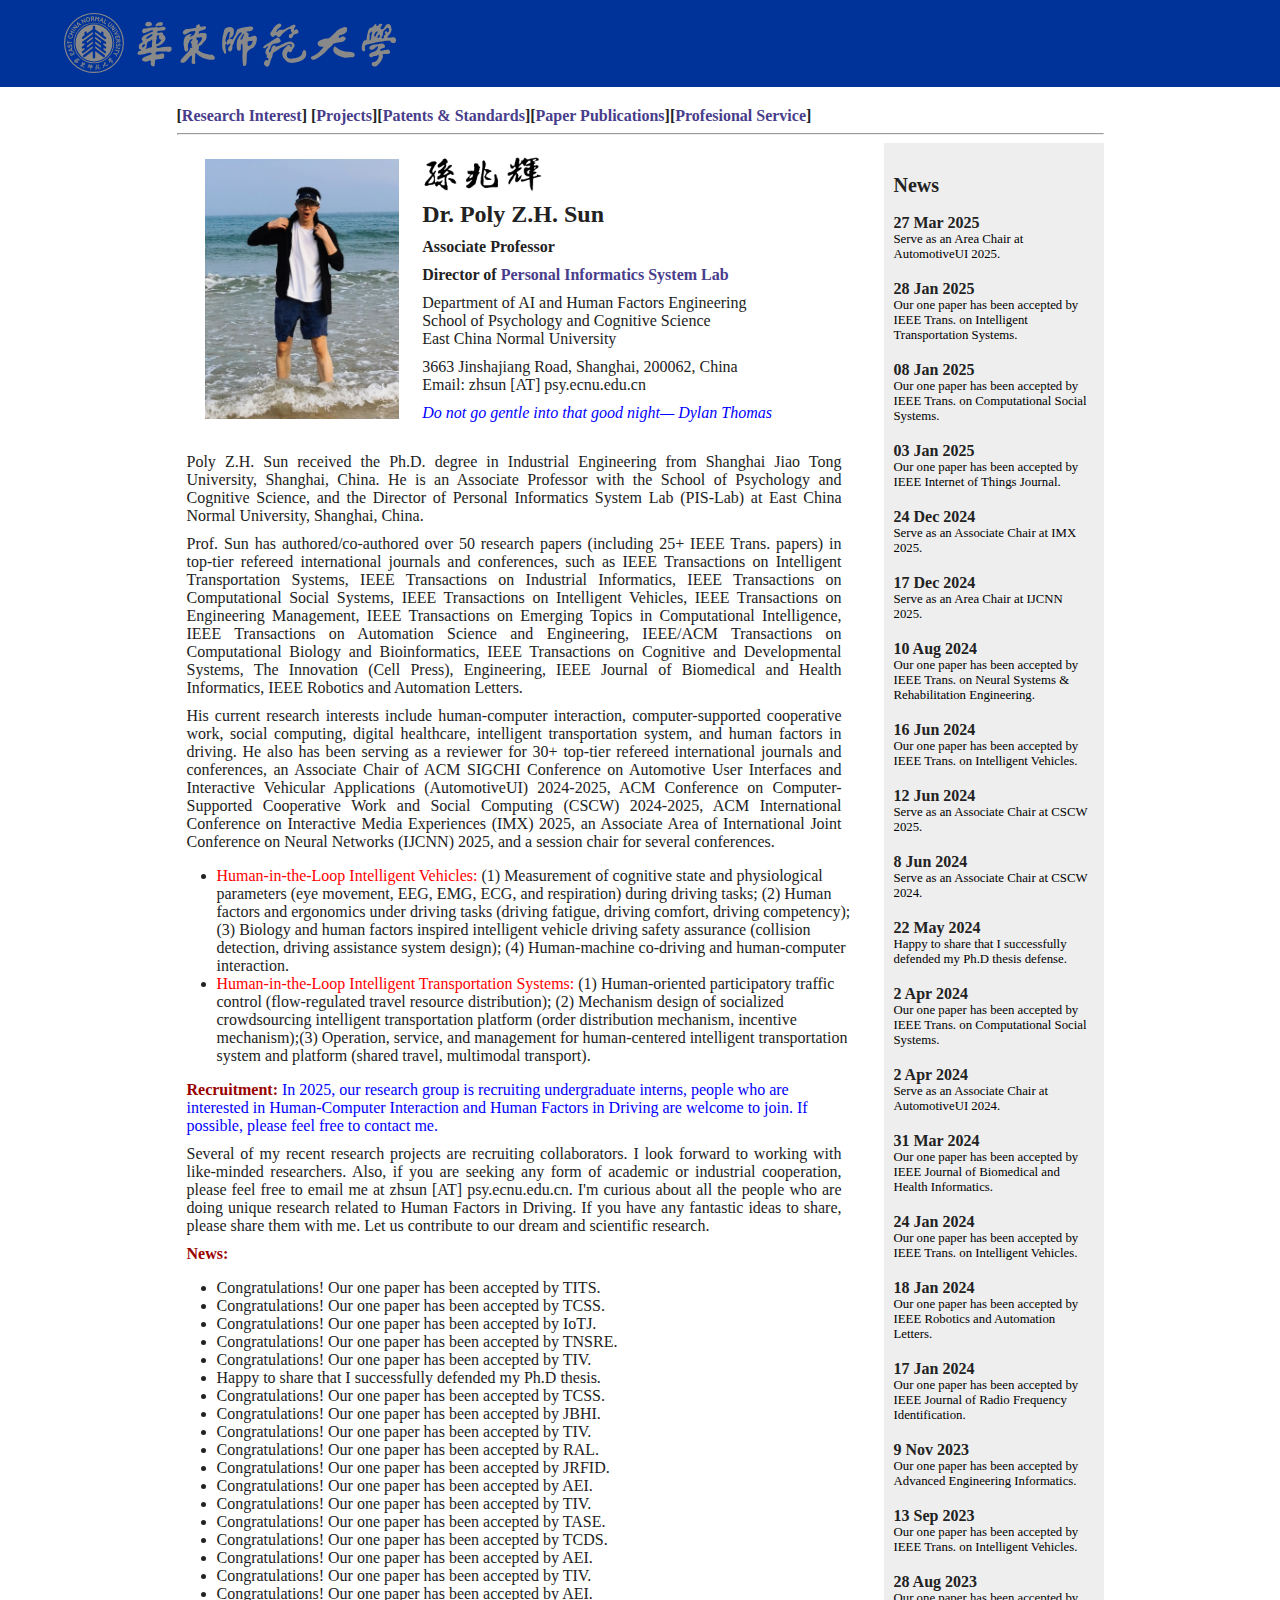
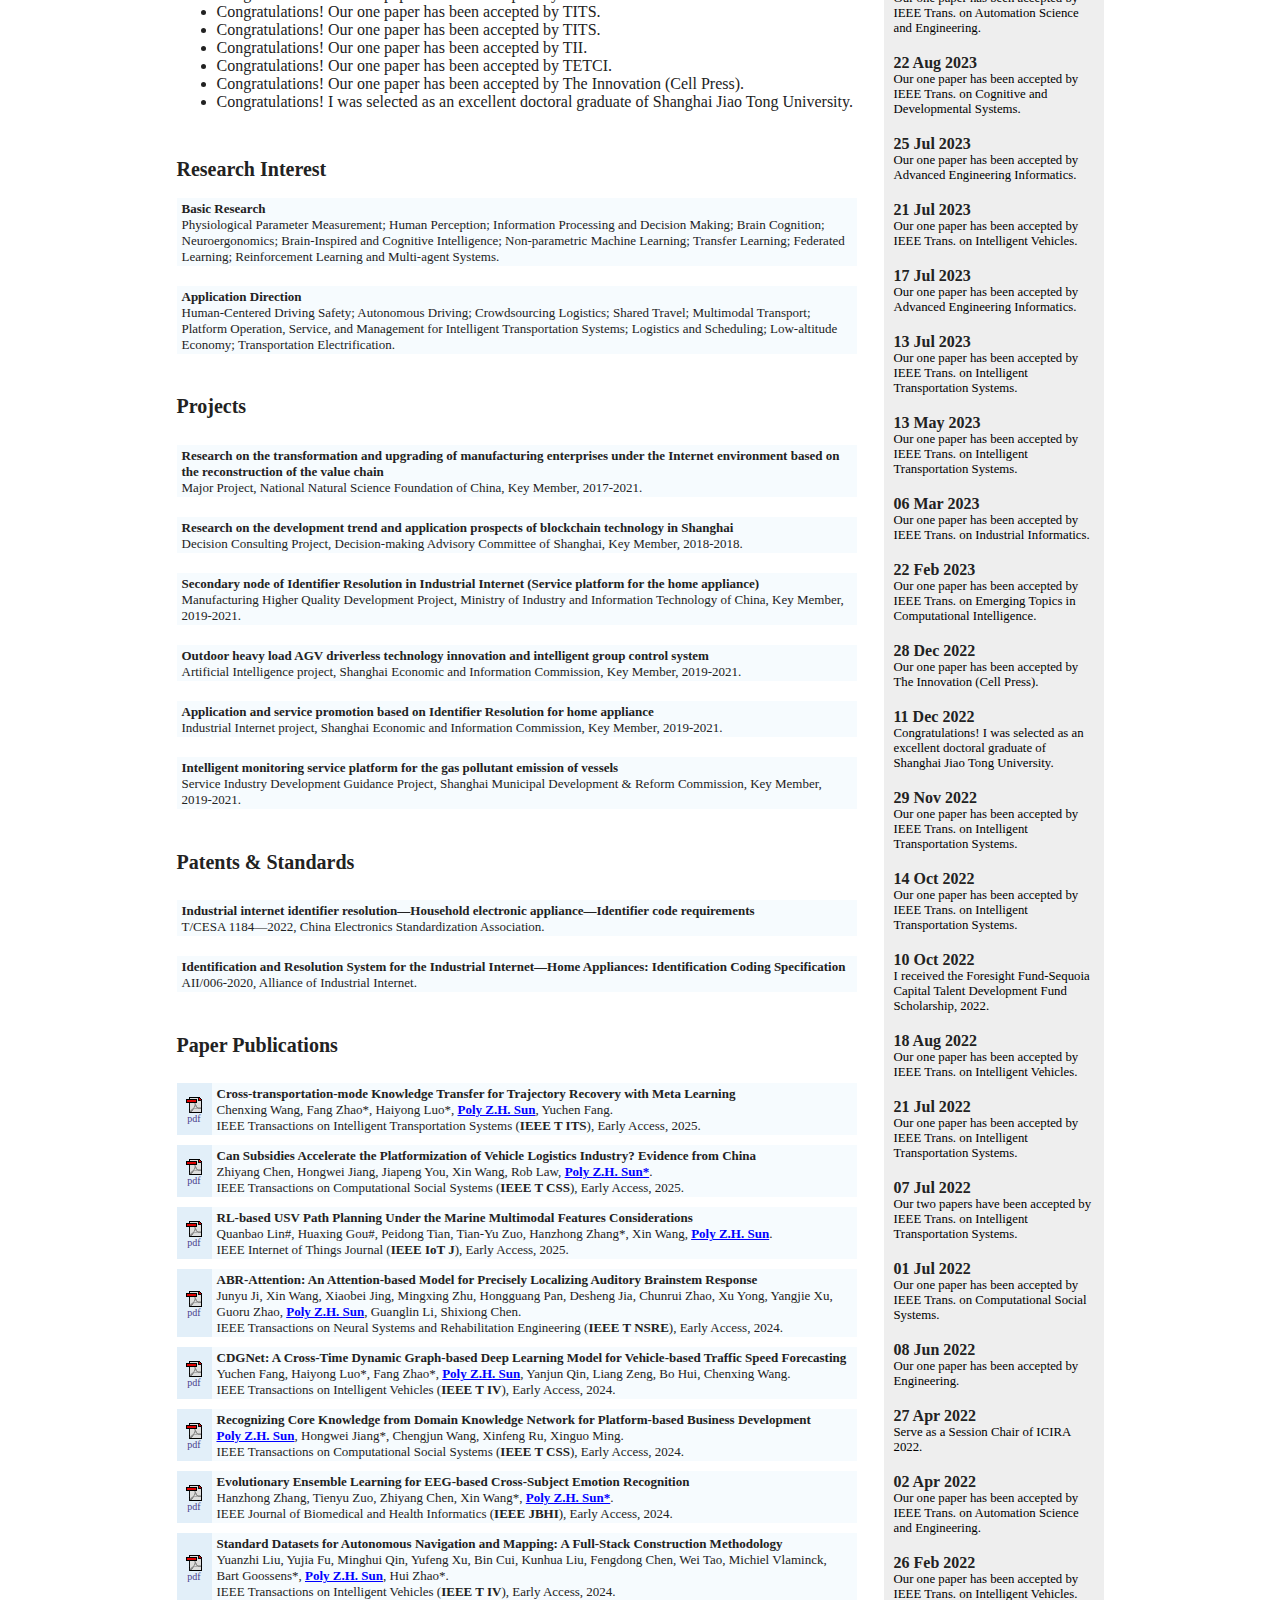
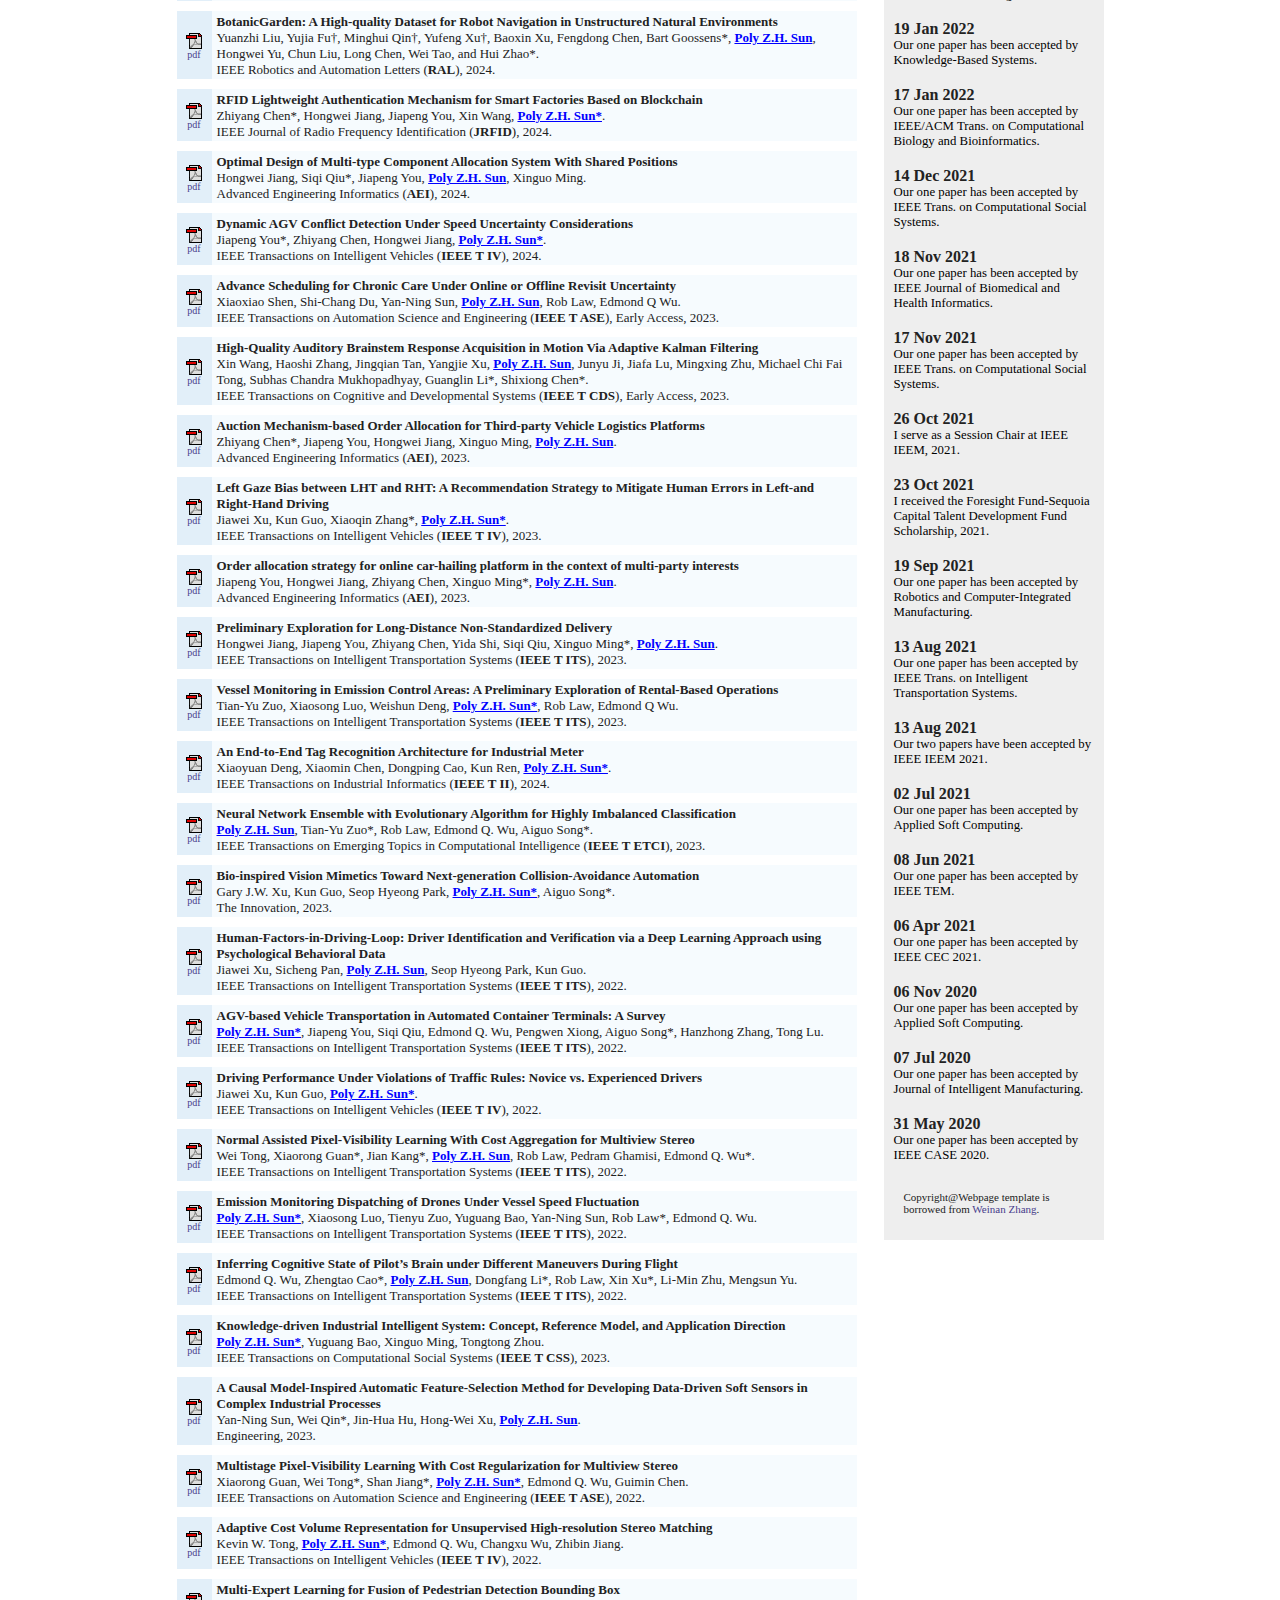
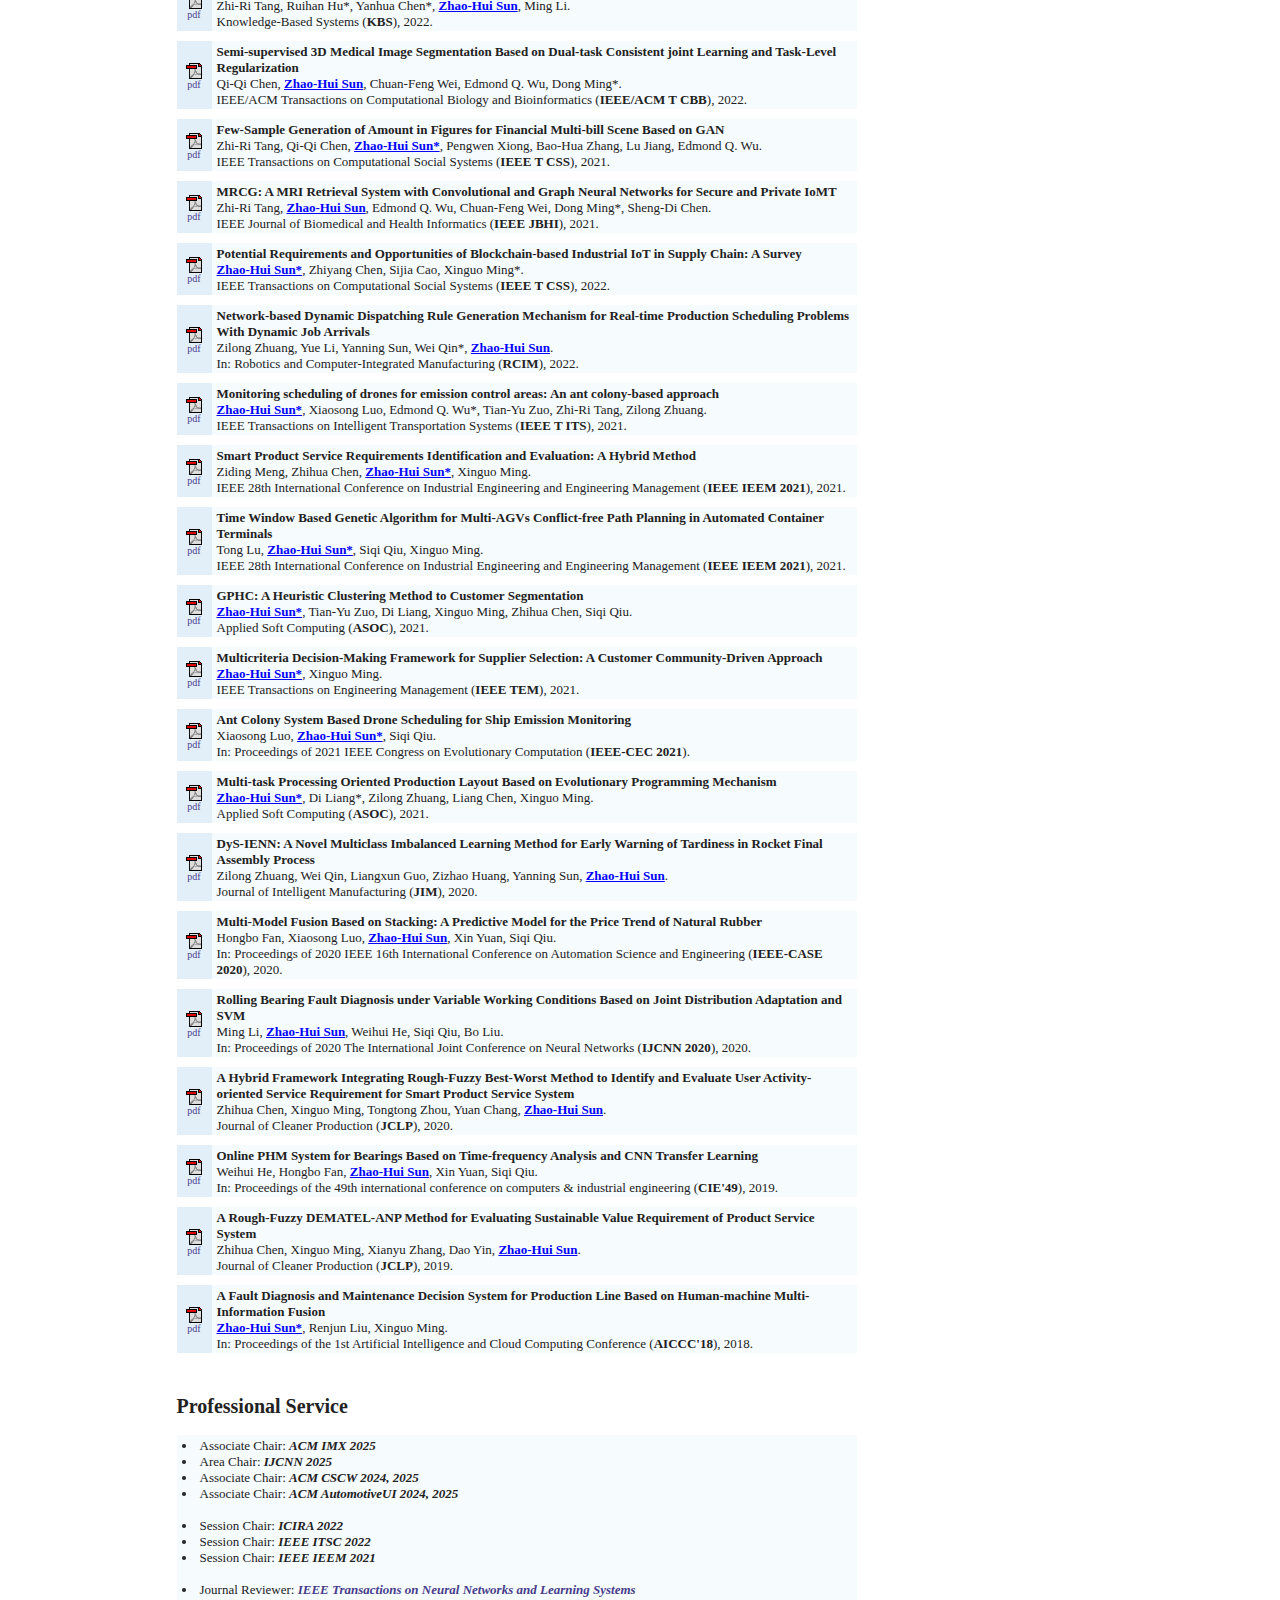
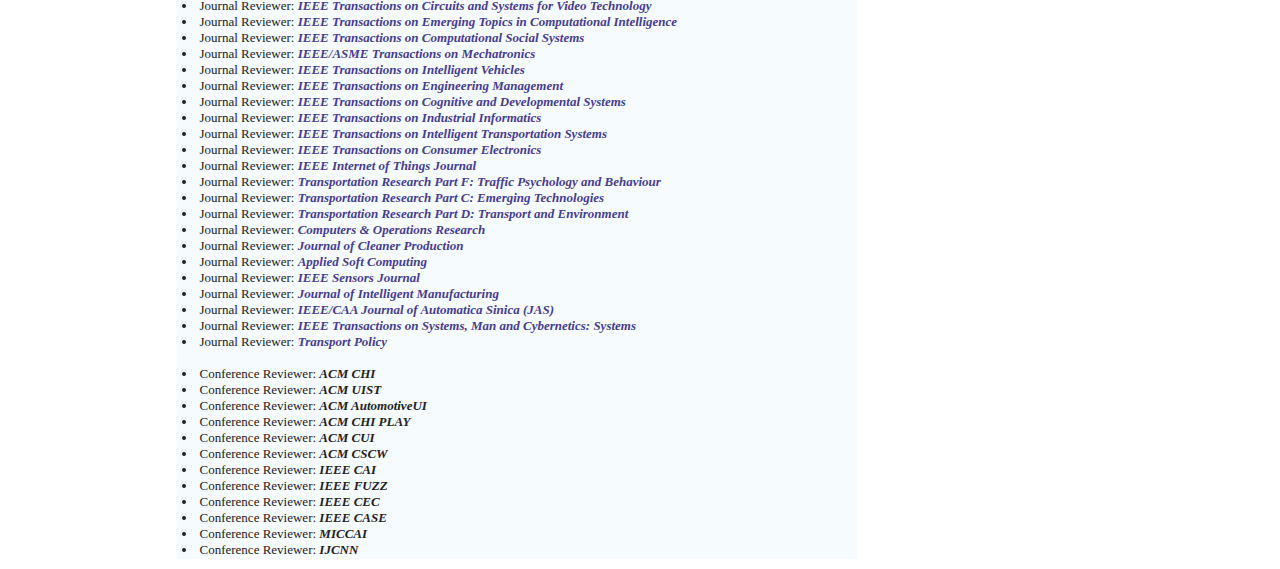
==== commit 37b0dff9: "Update index.html" ====
--- a/index.html
+++ b/index.html
@@ -17,7 +17,7 @@
 <body>
 
 <div id="header">
-<img style="margin-bottom:10pt;margin-top:10pt;margin-left:20%;" src="./Poly Z.H. Sun_files/ECNU-logo.svg" height="60">
+<img style="margin-bottom:10pt;margin-top:10pt;margin-left:5%;" src="./Poly Z.H. Sun_files/ECNU-logo.svg" height="60">
 </div>
 
 <div id="content">
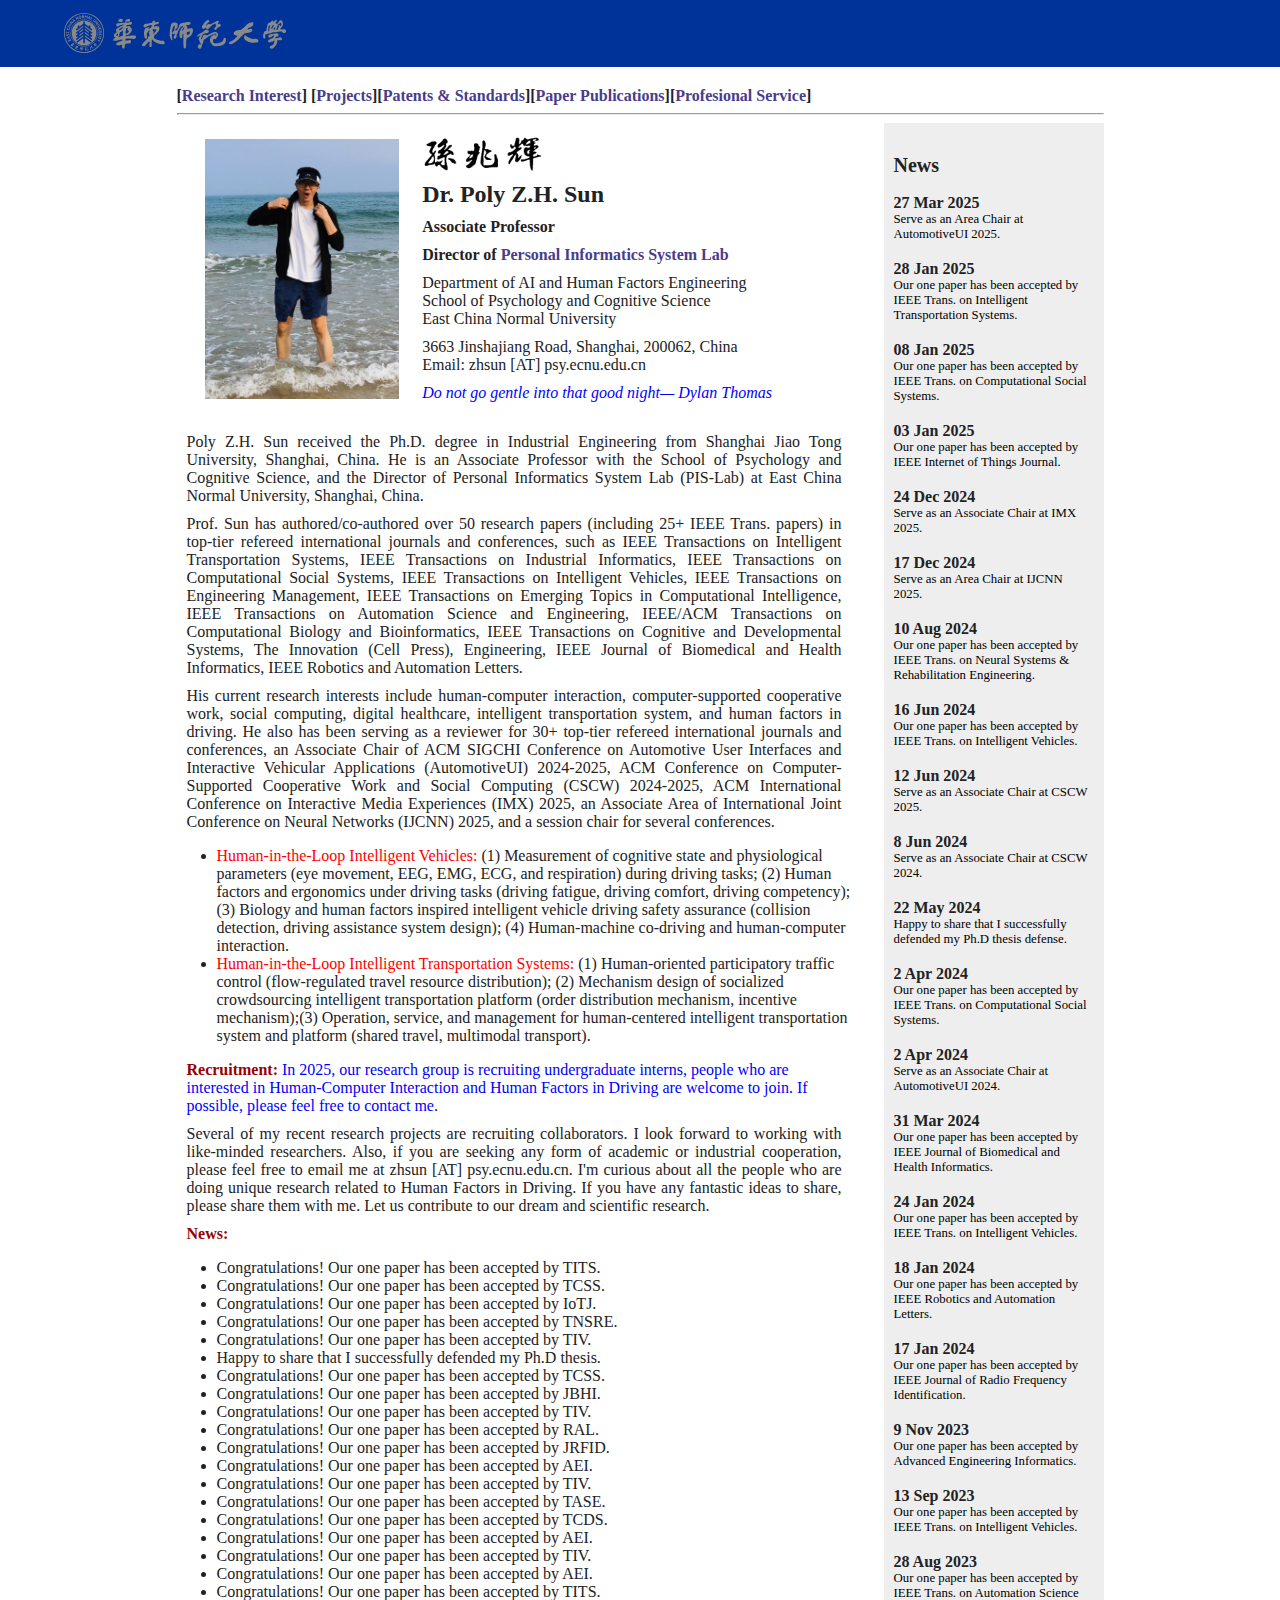
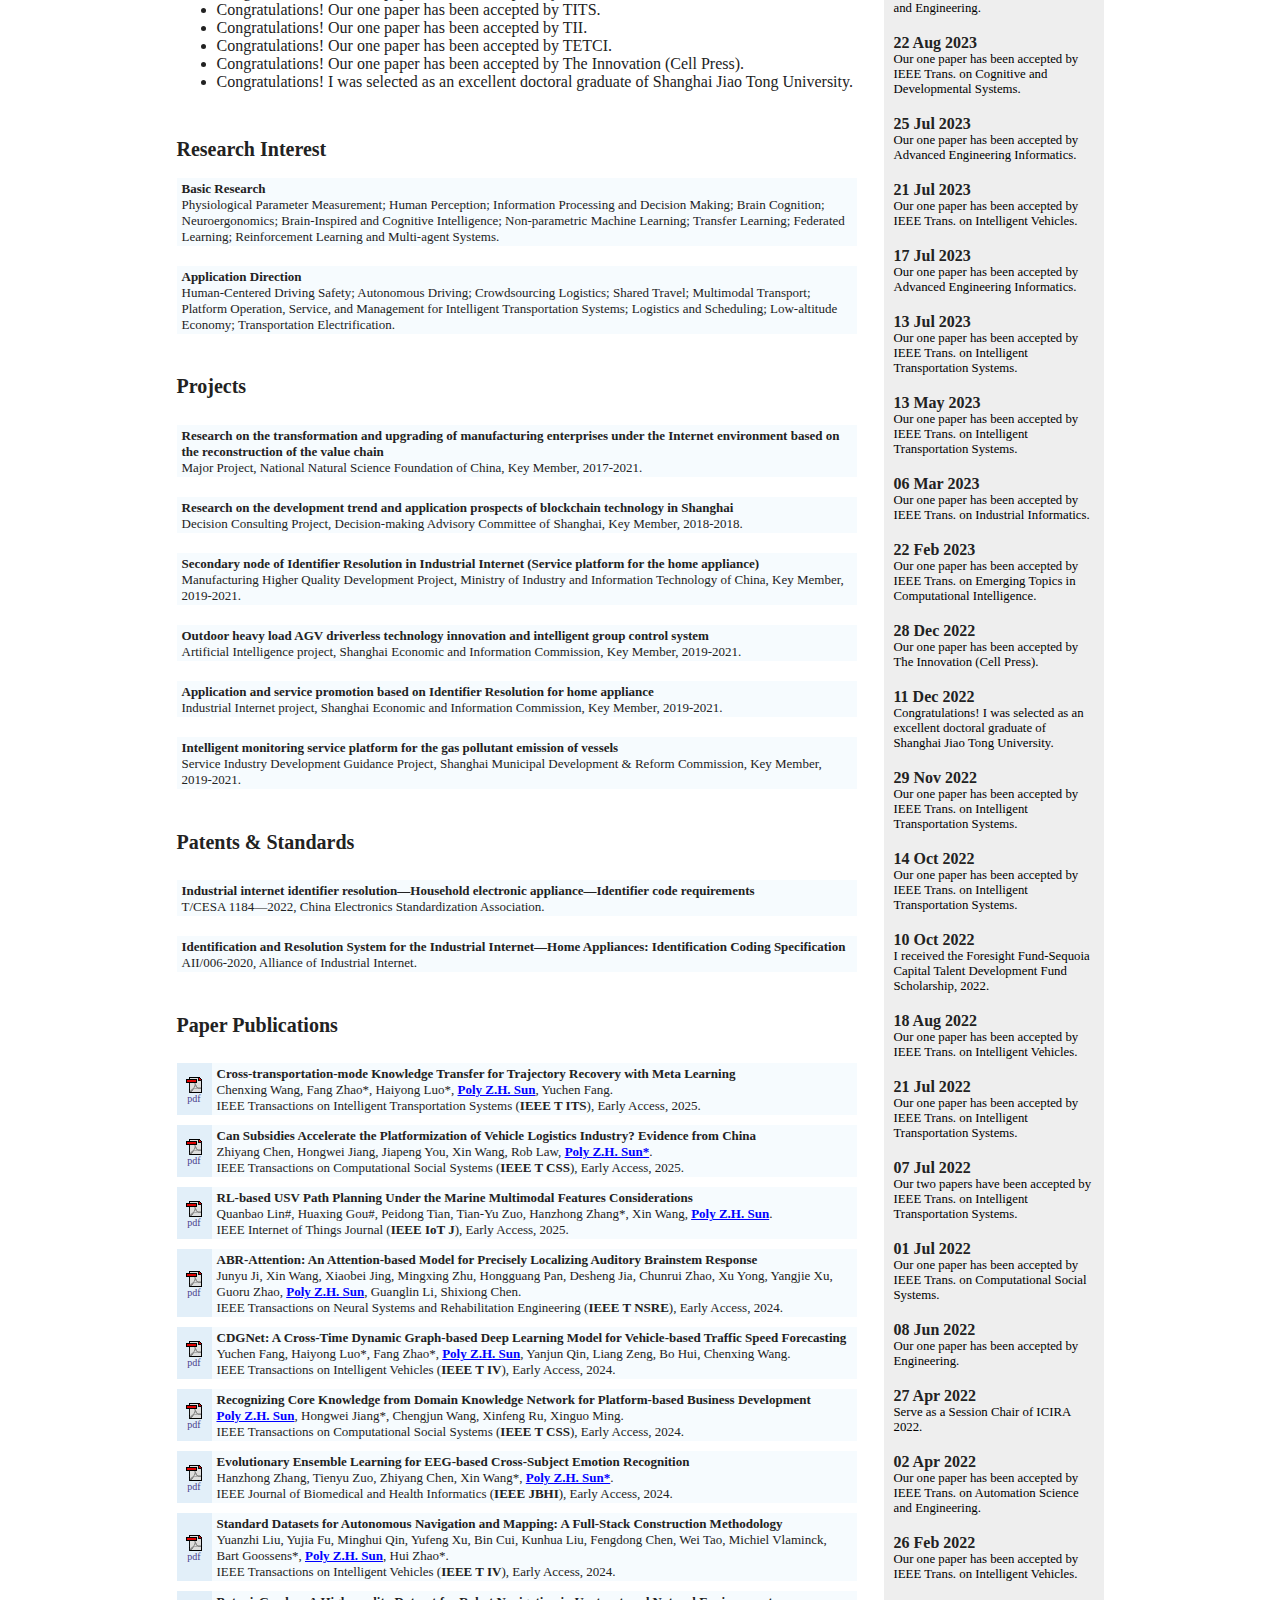
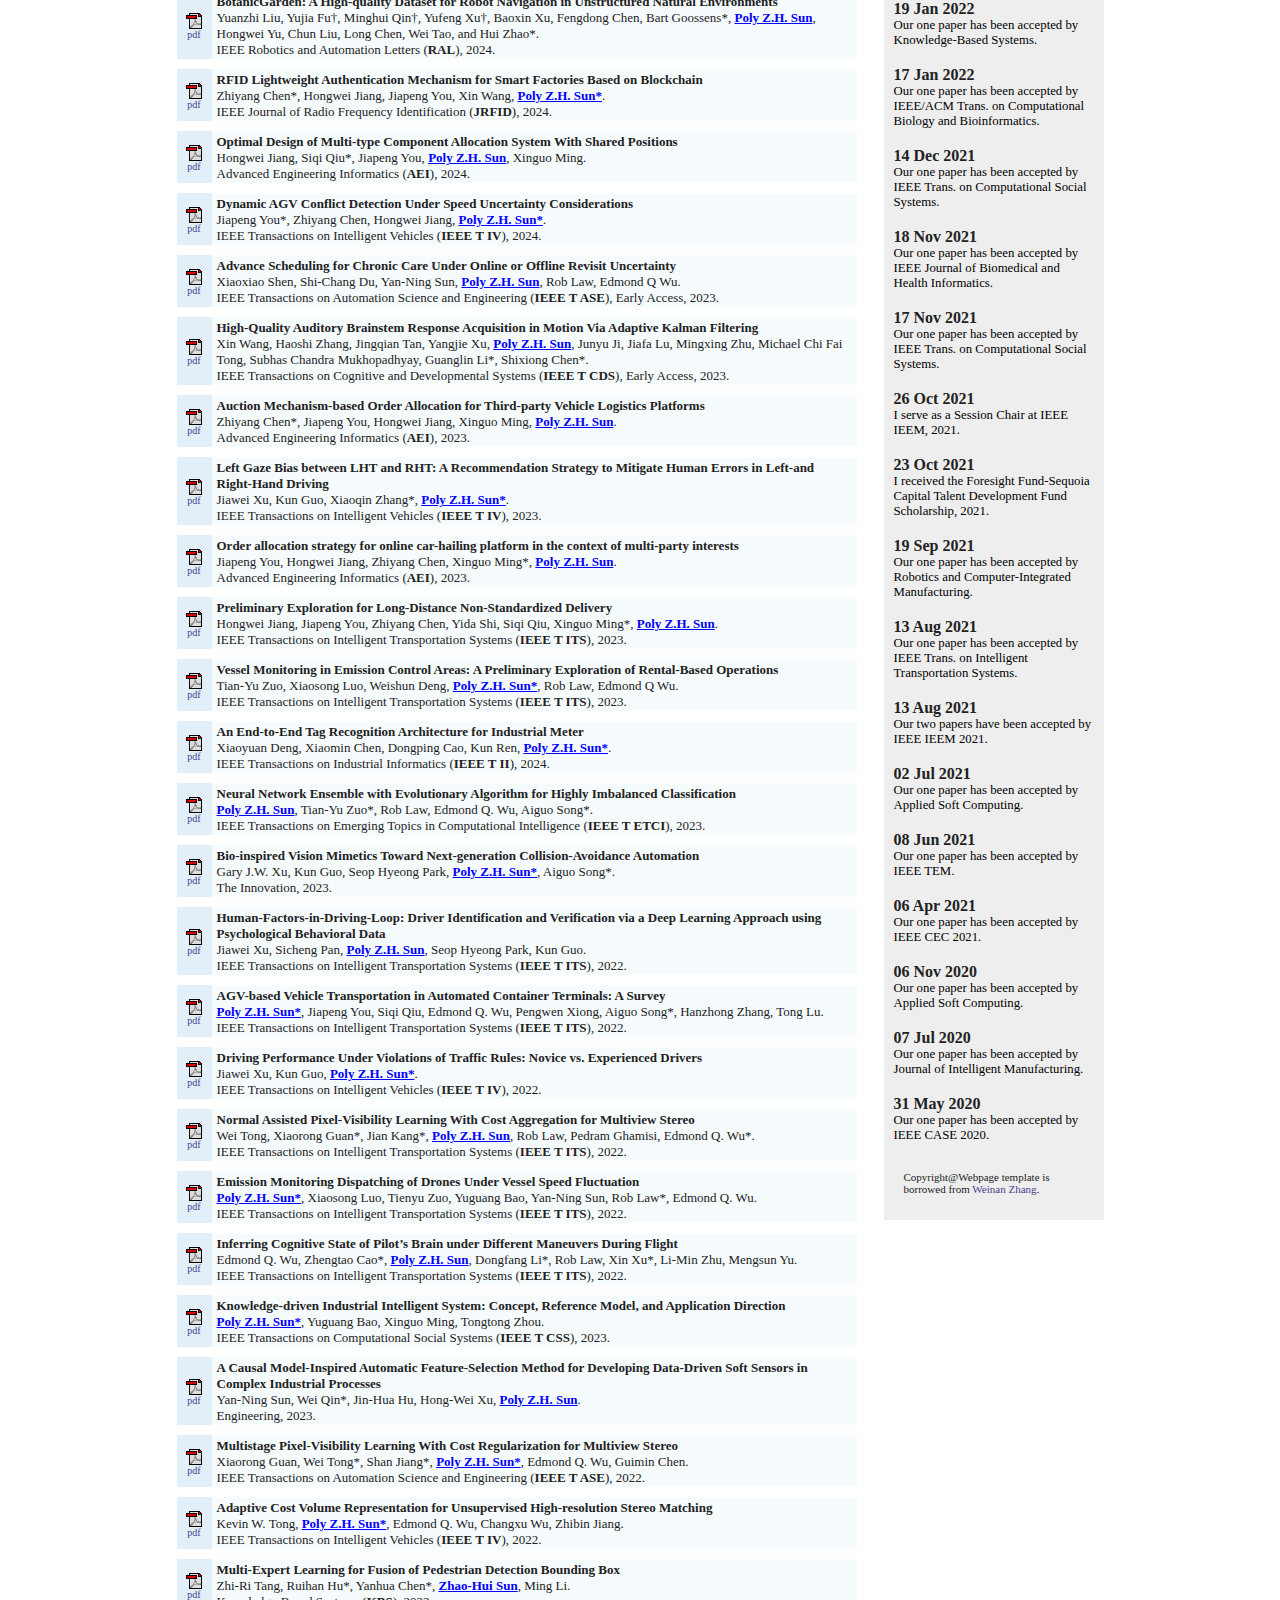
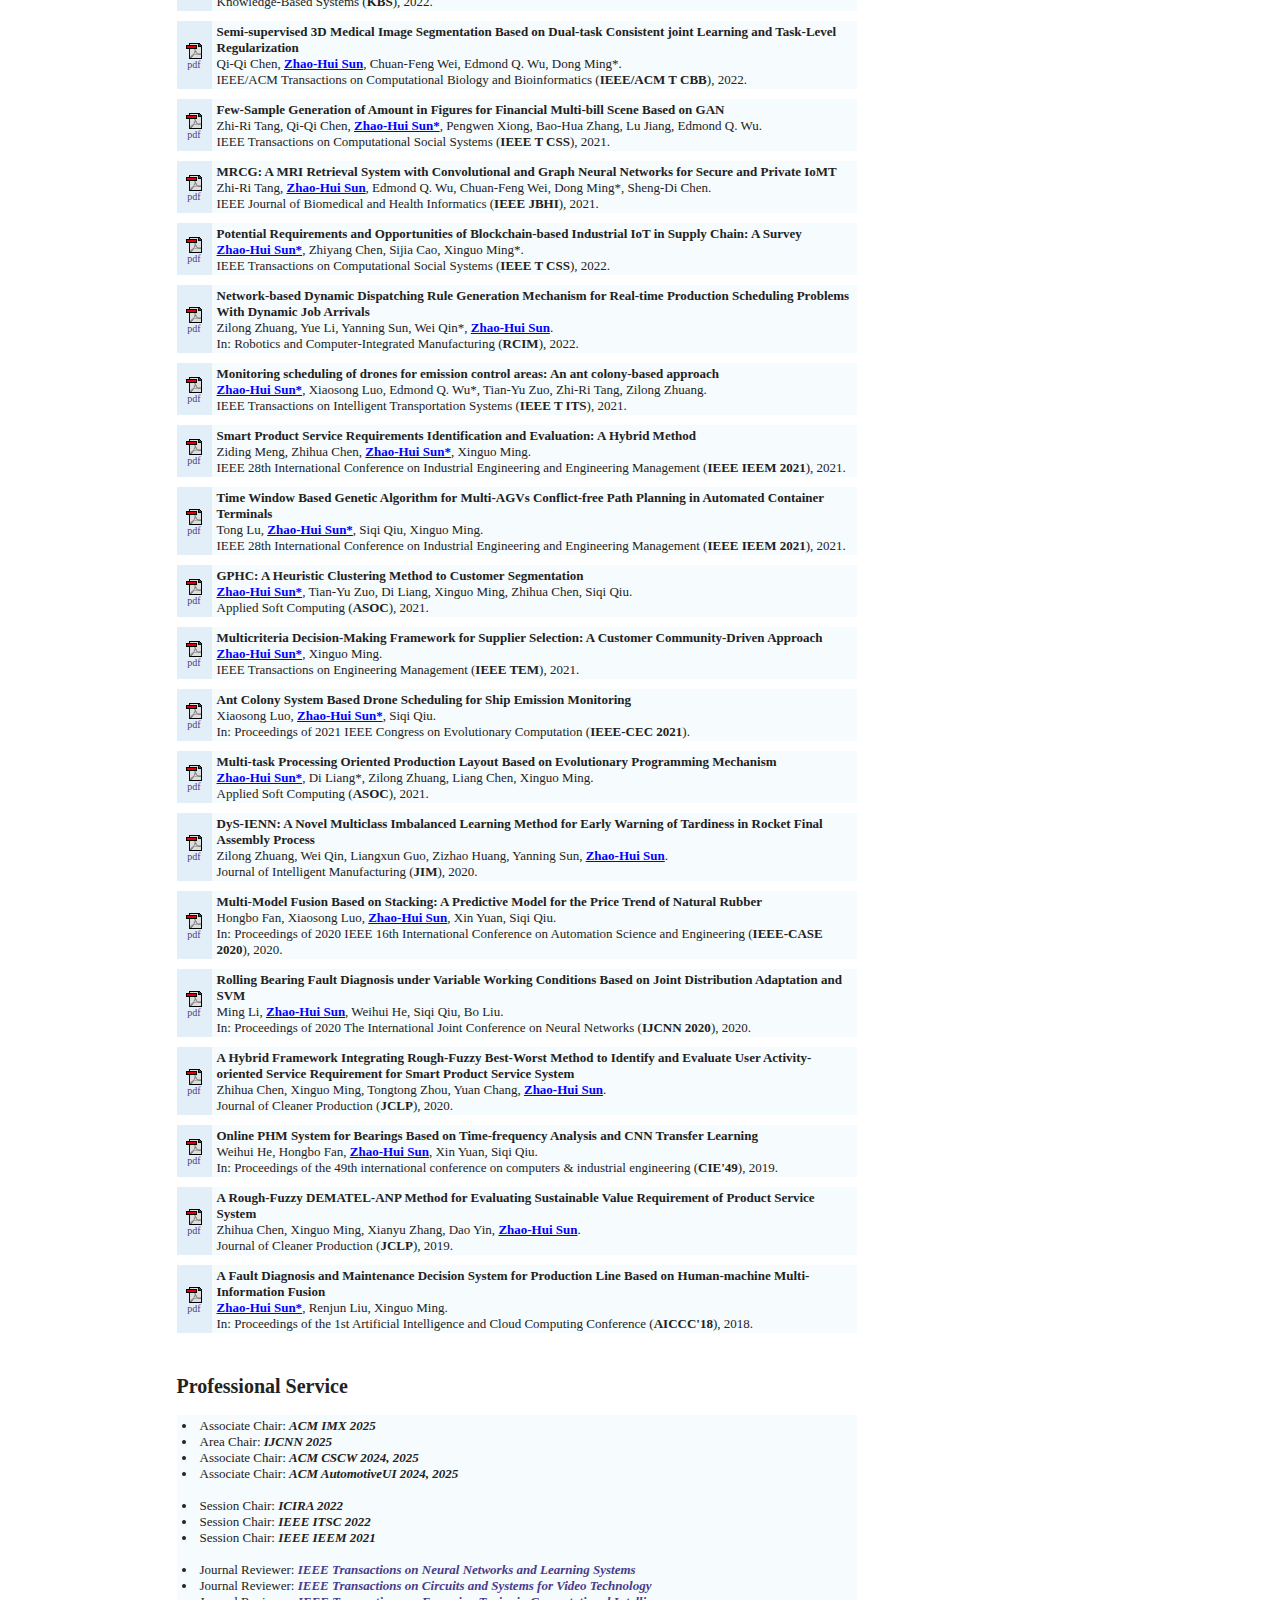
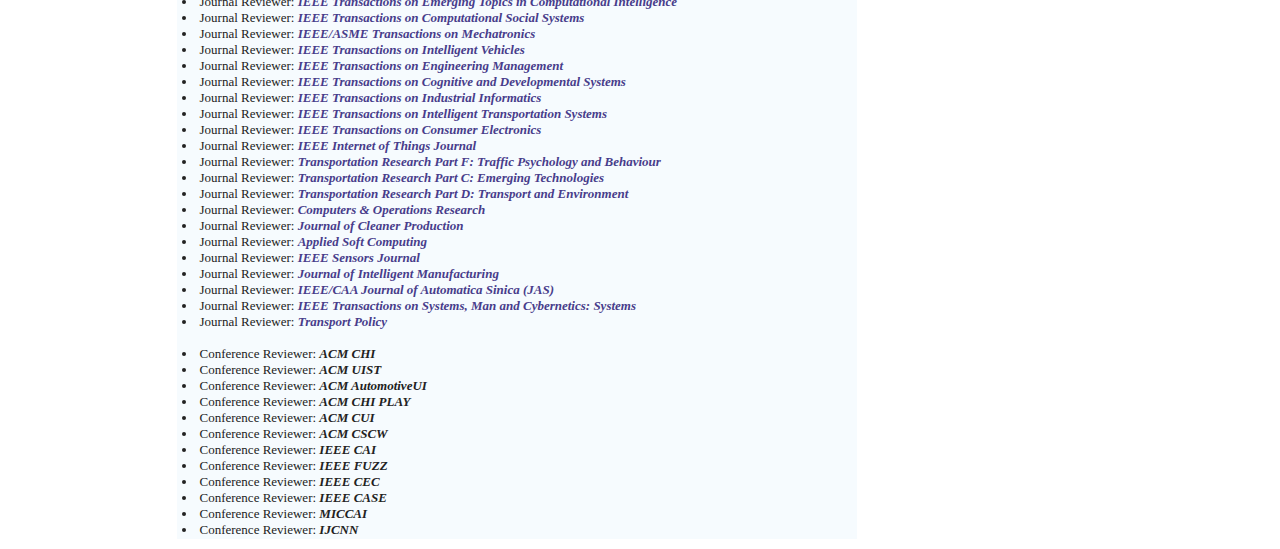
==== commit e2d8bc67: "Update index.html" ====
--- a/index.html
+++ b/index.html
@@ -17,7 +17,7 @@
 <body>
 
 <div id="header">
-<img style="margin-bottom:10pt;margin-top:10pt;margin-left:5%;" src="./Poly Z.H. Sun_files/ECNU-logo.svg" height="60">
+<img style="margin-bottom:10pt;margin-top:10pt;margin-left:5%;" src="./Poly Z.H. Sun_files/ECNU-logo.svg" height="40">
 </div>
 
 <div id="content">
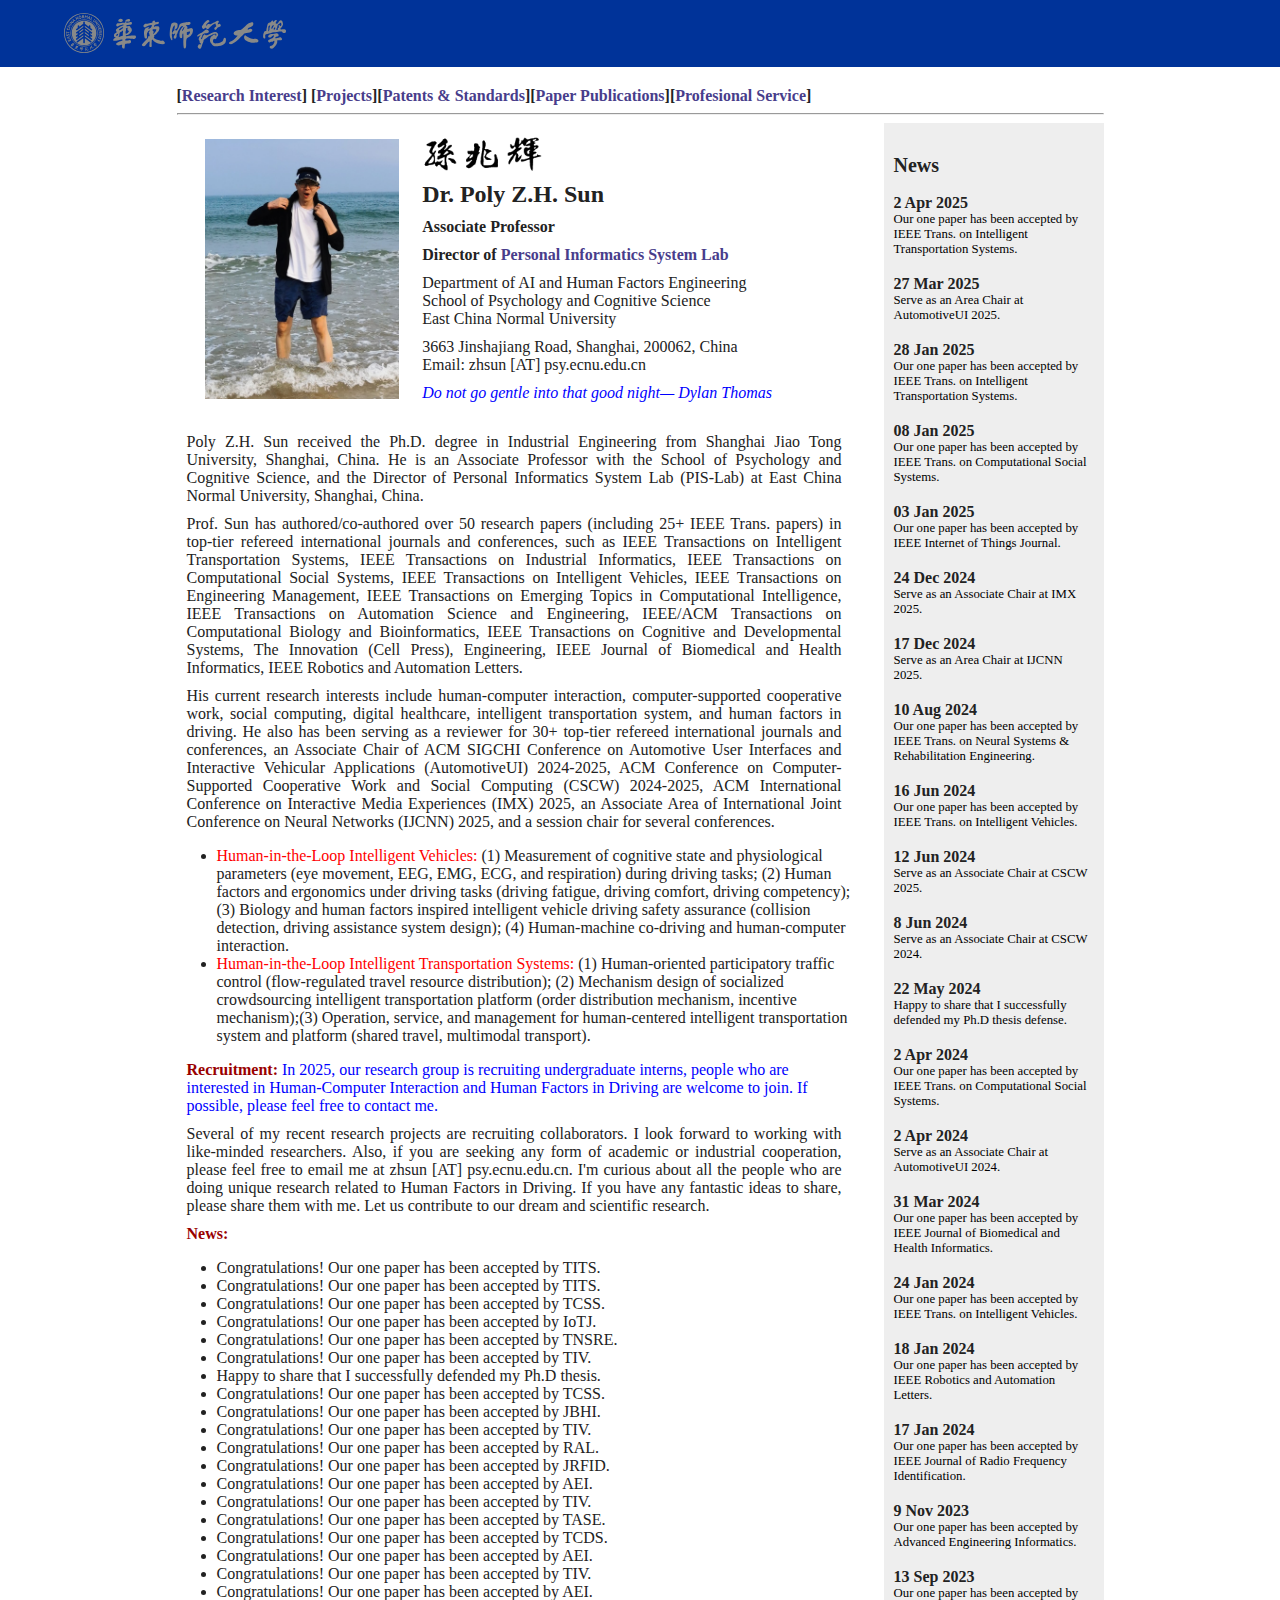
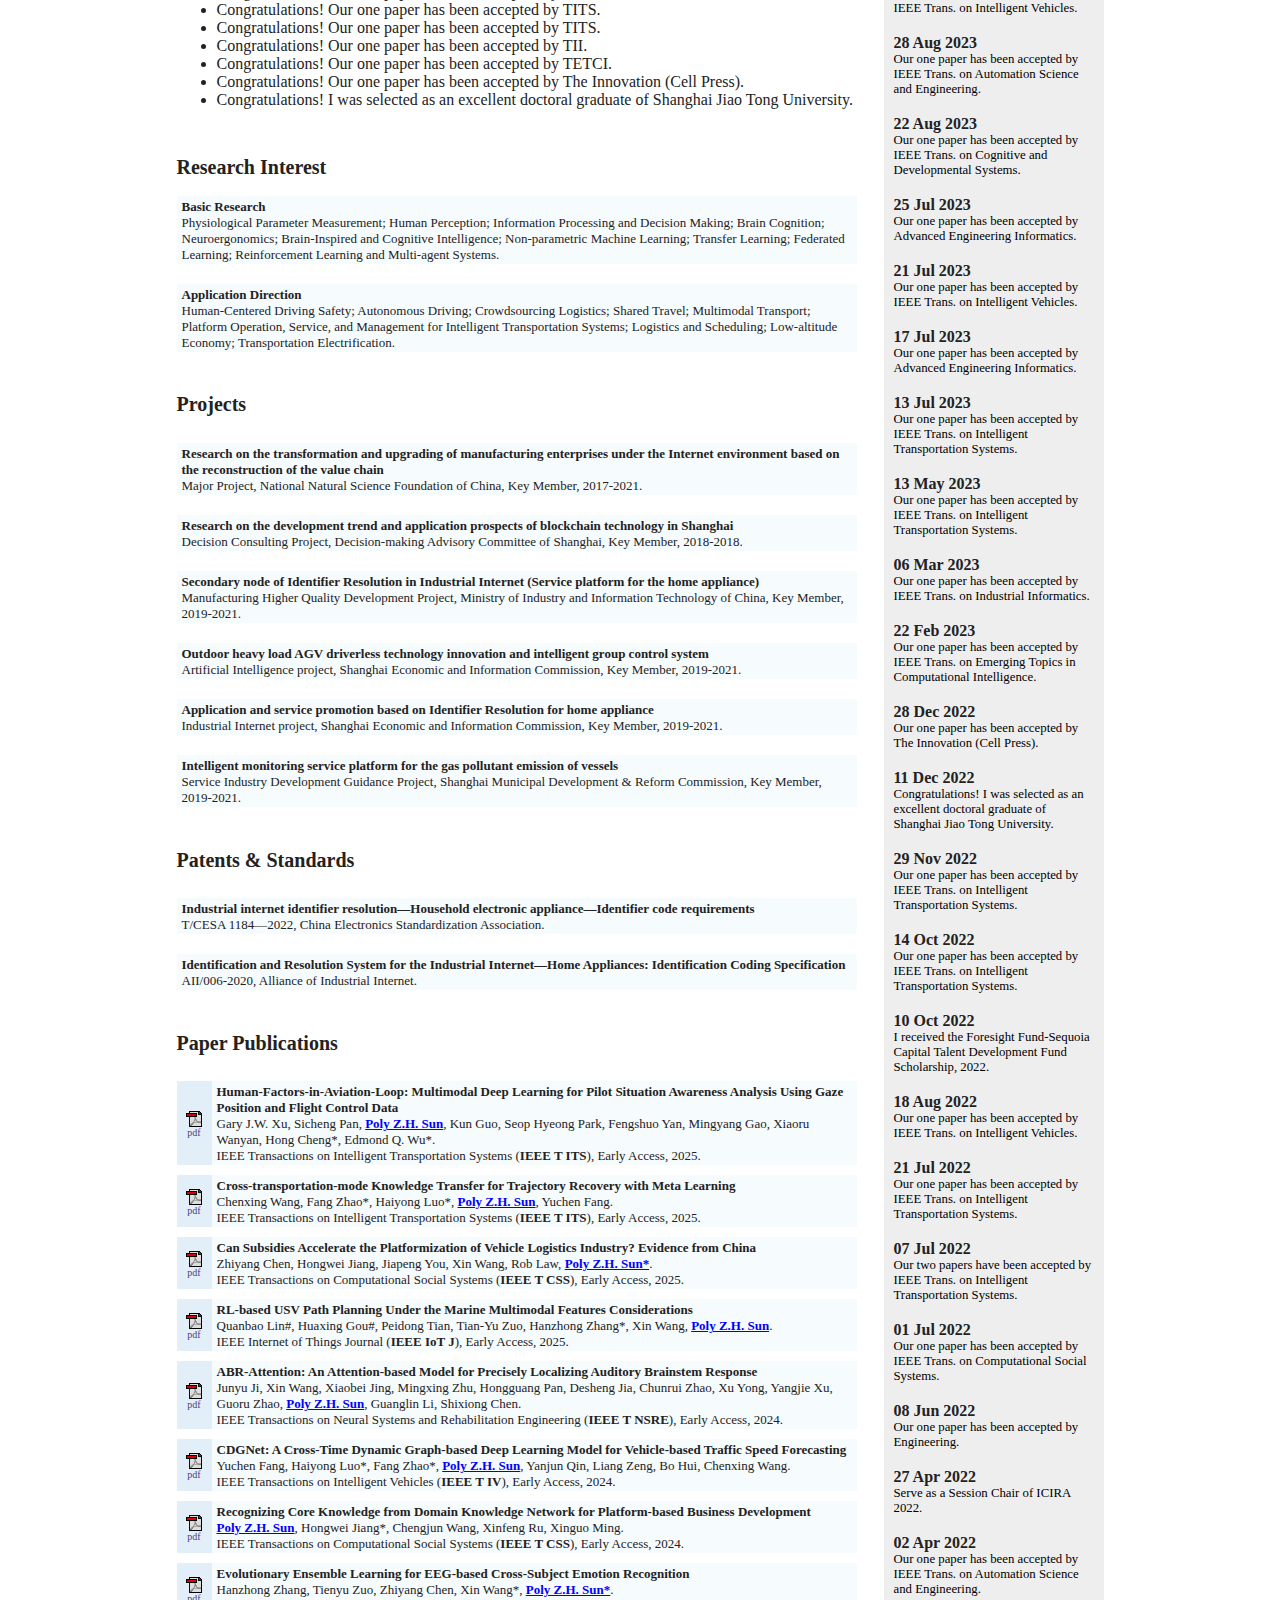
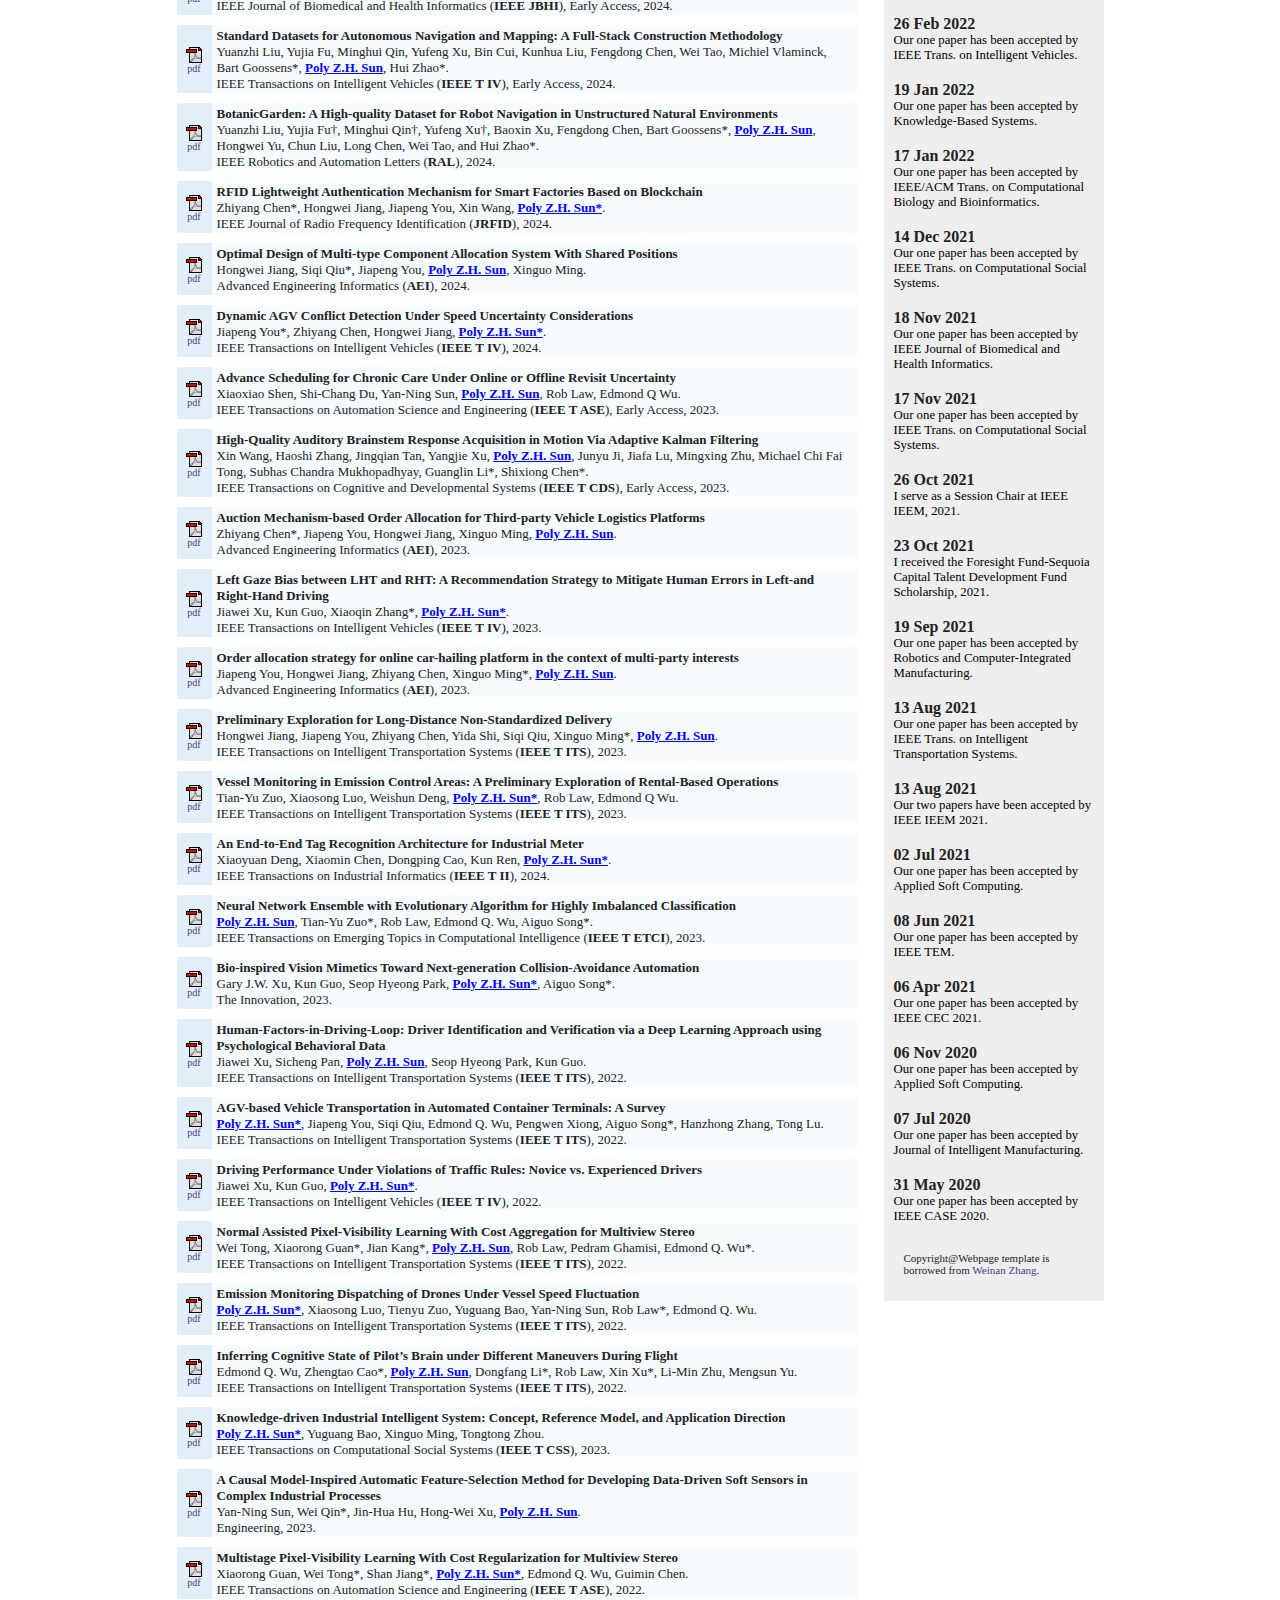
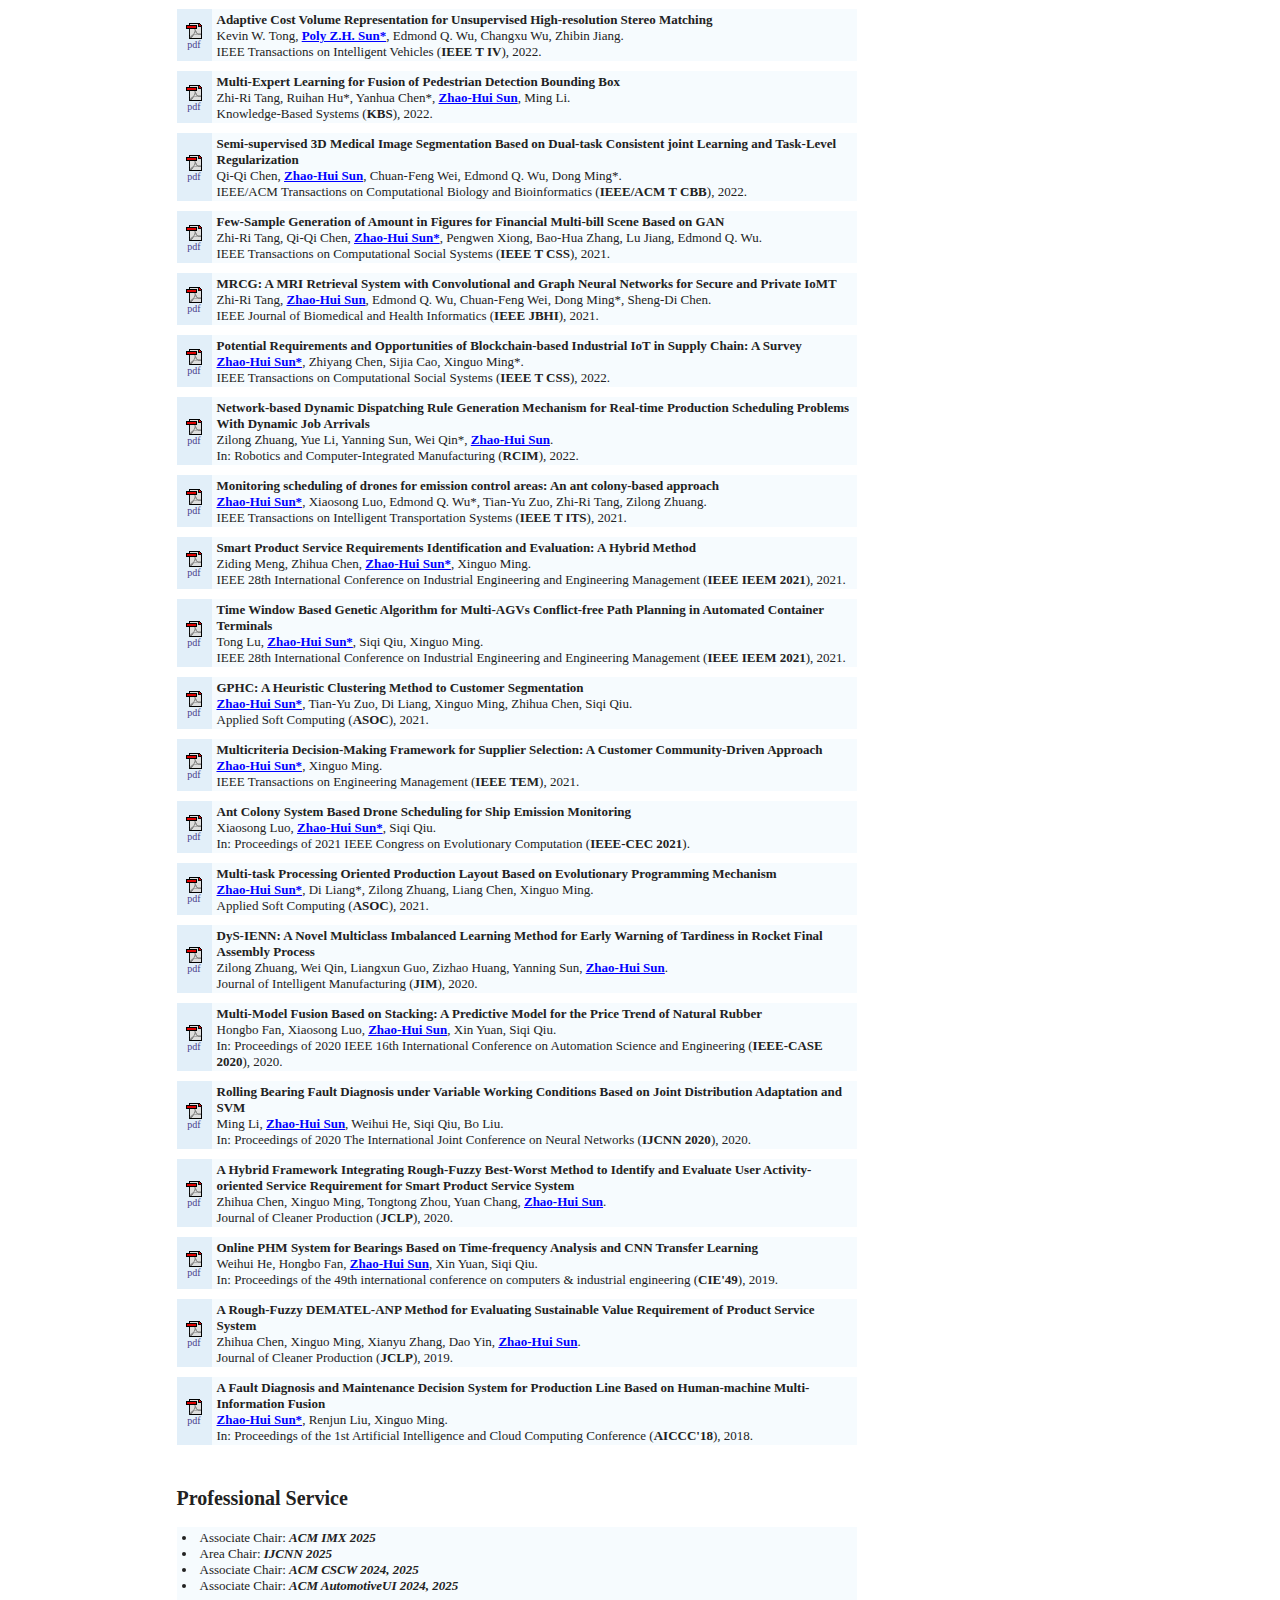
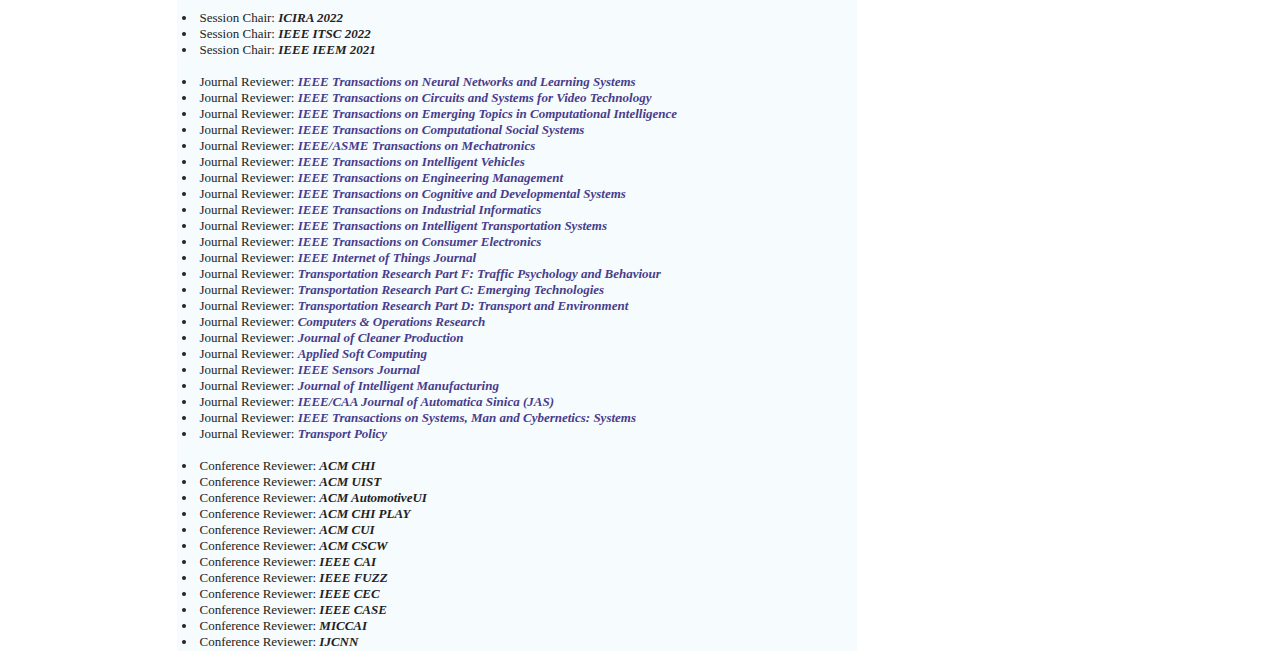
==== commit a9a93bdc: "Update index.html" ====
--- a/index.html
+++ b/index.html
@@ -85,6 +85,7 @@
 </p><p><b><font size="3em" color="#990000">News: </font></b>
 </p><div style=";margin-right:10px">
 <ul>
+<li>Congratulations! Our one paper has been accepted by TITS.</li>
 <li>Congratulations! Our one paper has been accepted by TITS.</li>
 <li>Congratulations! Our one paper has been accepted by TCSS.</li>
 <li>Congratulations! Our one paper has been accepted by IoTJ.</li>
@@ -218,6 +219,18 @@
   <tbody>
   <tr>
     <td class="left"><a href=""><img src="./Poly Z.H. Sun_files/pdf.gif"><br>pdf</a></td>
+    <td><span class="title">Human-Factors-in-Aviation-Loop: Multimodal Deep Learning for Pilot Situation Awareness Analysis Using Gaze Position and Flight Control Data</span>
+      <br>Gary J.W. Xu, Sicheng Pan, <b><font  color="blue"><u>Poly Z.H. Sun</u></font></b>, Kun Guo, Seop Hyeong Park, Fengshuo Yan, Mingyang Gao, Xiaoru Wanyan, Hong Cheng*, Edmond Q. Wu*. 
+	  <br>IEEE Transactions on Intelligent Transportation Systems (<b>IEEE T ITS</b>), Early Access, 2025. 
+	</td>
+  </tr>
+ </tbody>
+</table>
+	
+<table>
+  <tbody>
+  <tr>
+    <td class="left"><a href=""><img src="./Poly Z.H. Sun_files/pdf.gif"><br>pdf</a></td>
     <td><span class="title">Cross-transportation-mode Knowledge Transfer for Trajectory Recovery with Meta Learning</span>
       <br>Chenxing Wang, Fang Zhao*, Haiyong Luo*, <b><font  color="blue"><u>Poly Z.H. Sun</u></font></b>, Yuchen Fang. 
 	  <br>IEEE Transactions on Intelligent Transportation Systems (<b>IEEE T ITS</b>), Early Access, 2025. 
@@ -1002,6 +1015,9 @@
 <h2>News</h2><br>
 <font size="3px">
 
+<b>2 Apr 2025</b><br>	
+<span class="easylink">Our one paper has been accepted by IEEE Trans. on Intelligent Transportation Systems.</span><br><br>	
+	
 <b>27 Mar 2025</b><br>	
 <span class="easylink">Serve as an Area Chair at AutomotiveUI 2025.</span><br><br>	
 
